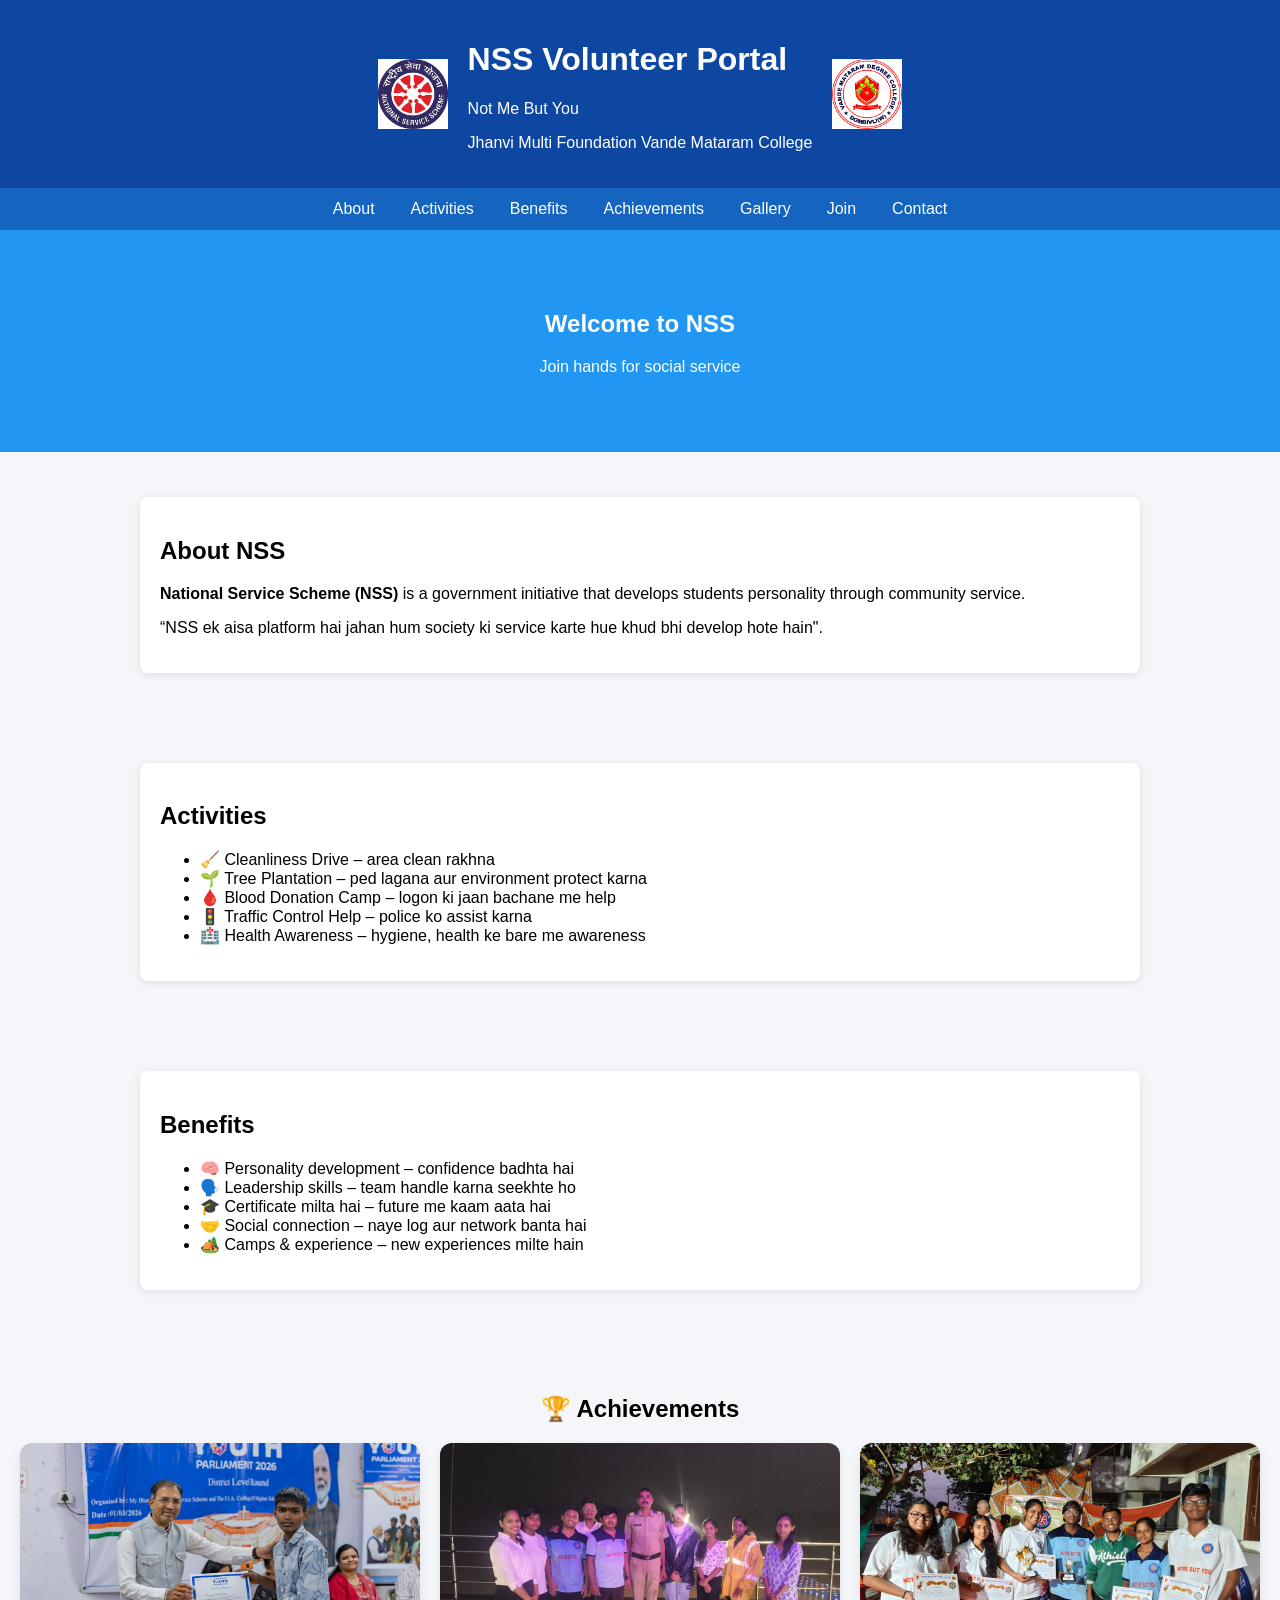
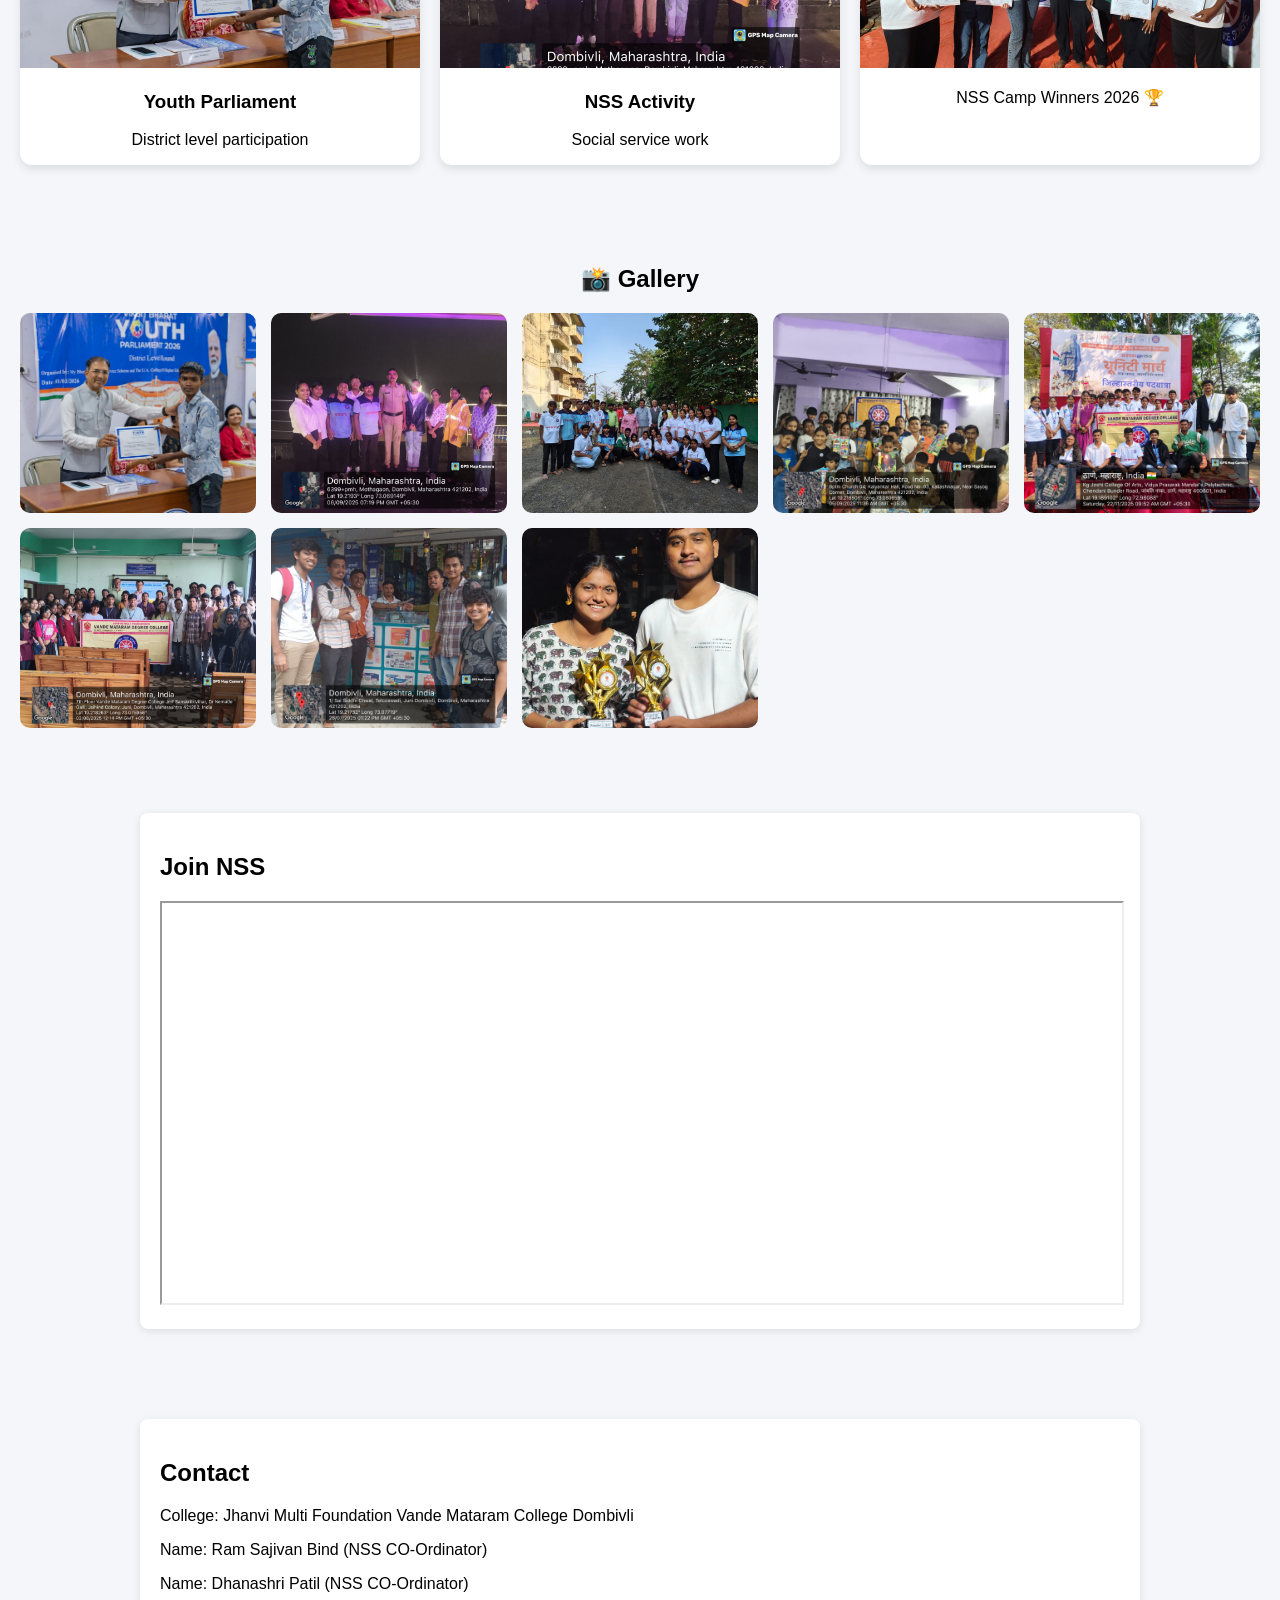
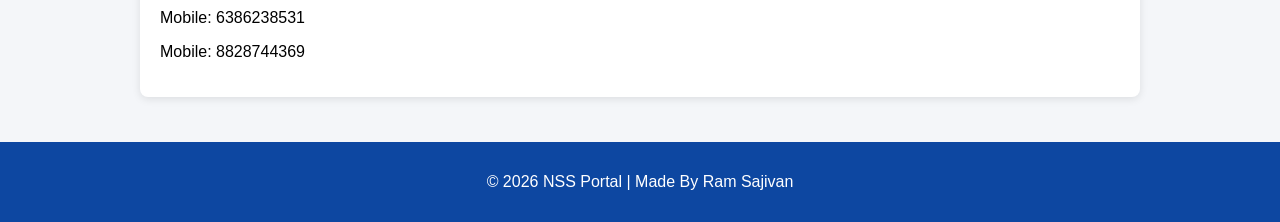
==== index.html @ 1b37d000 "Update index.html" ====
<!DOCTYPE html>
<html lang="en">
<head>

<!-- SEO -->
<title>JMF NSS Registration Form 2026 | Join NSS Volunteers</title>

<meta name="description" content="Apply for NSS Volunteer Registration 2026 online. Join National Service Scheme easily.">

<meta name="keywords" content="JMF NSS registration form, NSS 2026, volunteer form">
<meta name="google-site-verification" content="szVofnDvMjU4Kvv7qUAOyrSX4AWBy3VPB_DCE5YJjDE" />
<!-- Google Verification -->
<meta name="google-site-verification" content="PASTE_YOUR_CODE_HERE" />
<meta charset="UTF-8">
<meta name="viewport" content="width=device-width, initial-scale=1.0">
<title>NSS Portal | Ram</title>

<style>
body {
    margin:0;
    font-family: Arial, sans-serif;
    background:#f4f6f9;
}

/* HEADER */
header {
    background:#0d47a1;
    color:white;
    padding:20px;
}

/* NAVBAR (STICKY) */
nav {
    background:#1565c0;
    display:flex;
    justify-content:center;
    flex-wrap:wrap;
    position: sticky;
    top: 0;
    z-index: 1000;
}

nav a {
    color:white;
    padding:12px 18px;
    text-decoration:none;
}

nav a:hover {
    background:#0d47a1;
}

/* HERO */
.hero {
    background:#2196f3;
    color:white;
    text-align:center;
    padding:60px 20px;
}

/* SECTION */
.section {
    max-width:1000px;
    margin:auto;
    padding:30px;
}

/* CARD */
.card {
    background:white;
    padding:20px;
    margin:15px 0;
    border-radius:8px;
    box-shadow:0 2px 8px rgba(0,0,0,0.1);
}

/* ACHIEVEMENTS */
#achievements {
    padding:40px 20px;
    text-align:center;
}

.achievements-container {
    display:grid;
    grid-template-columns:repeat(auto-fit,minmax(250px,1fr));
    gap:20px;
}

.achievement-card {
    background:white;
    border-radius:12px;
    overflow:hidden;
    box-shadow:0 4px 10px rgba(0,0,0,0.1);
    transition:0.3s;
}

.achievement-card:hover {
    transform:translateY(-5px);
}

/* 🔥 IMAGE FIX */
.achievement-card img {
    width:100%;
    height:auto;
    aspect-ratio:16/9;
    object-fit:cover;
}

/* GALLERY */
#gallery {
    padding:40px 20px;
    text-align:center;
}

.gallery-container {
    display:grid;
    grid-template-columns:repeat(auto-fit,minmax(200px,1fr));
    gap:15px;
}

.gallery-container img {
    width:100%;
    height:200px;
    object-fit:cover;
    border-radius:10px;
    transition:0.3s;
}

.gallery-container img:hover {
    transform:scale(1.05);
}

/* FOOTER */
footer {
    background:#0d47a1;
    color:white;
    text-align:center;
    padding:15px;
}

/* LOGO */
header img {
    width:70px;
}

/* ANIMATION */
.card, .achievement-card {
    opacity:0;
    transform:translateY(30px);
    transition:0.6s;
}

.show {
    opacity:1;
    transform:translateY(0);
}
</style>
</head>

<body>

<!-- HEADER -->
<header style="display:flex; align-items:center; justify-content:center; gap:20px; flex-wrap:wrap;">
<img src="nss-logo.jpg">
<div>
<h1>NSS Volunteer Portal</h1>
<p>   Not Me But You   </p>
<p style="font-size:16px;">Jhanvi Multi Foundation Vande Mataram College</p>
</div>
<img src="college-logo.jpg">
</header>

<!-- NAV -->
<nav>
<a href="#about">About</a>
<a href="#activities">Activities</a>
<a href="#benefits">Benefits</a>
<a href="#achievements">Achievements</a>
<a href="#gallery">Gallery</a>
<a href="#join">Join</a>
<a href="#contact">Contact</a>
</nav>

<!-- HERO -->
<div class="hero">
<h2>Welcome to NSS</h2>
<p>Join hands for social service</p>
</div>

<!-- ABOUT -->
<div class="section" id="about">
<div class="card">
<h2>About NSS</h2>
        <p><b>National Service Scheme (NSS)</b> is a government initiative that develops students personality through community service.</p>
 <p>“NSS ek aisa platform hai jahan hum society ki service karte hue khud bhi develop hote hain".</p>
</div>
</div>

<!-- ACTIVITIES -->
<div class="section" id="activities">
<div class="card">
<h2>Activities</h2>
<ul>
   <li>🧹 Cleanliness Drive – area clean rakhna</li>
            <li>🌱 Tree Plantation – ped lagana aur environment protect karna</li>
            <li>🩸 Blood Donation Camp – logon ki jaan bachane me help</li>
            <li>🚦 Traffic Control Help – police ko assist karna</li>
            <li>🏥 Health Awareness – hygiene, health ke bare me awareness</li>
</ul>
</div>
</div>

<!-- BENEFITS -->
<div class="section" id="benefits">
<div class="card">
<h2>Benefits</h2>
<ul>
 <li>🧠 Personality development – confidence badhta hai</li>
            <li>🗣️ Leadership skills – team handle karna seekhte ho</li>
            <li>🎓 Certificate milta hai – future me kaam aata hai</li>
            <li>🤝 Social connection – naye log aur network banta hai</li>
            <li>🏕️ Camps & experience – new experiences milte hain</li>
</ul>
</div>
</div>

<!-- ACHIEVEMENTS -->
<section id="achievements">
<h2>🏆 Achievements</h2>

<div class="achievements-container">

<div class="achievement-card">
<img src="award.jpg">
<h3>Youth Parliament</h3>
<p>District level participation</p>
</div>

<div class="achievement-card">
<img src="nss-group.jpg">
<h3>NSS Activity</h3>
<p>Social service work</p>
</div>

<div class="achievement-card">
<img src="imagesphoto1.jpg">
<alt="Group Photo">
        <p>NSS Camp Winners 2026 🏆</p>
</div>

</div>
</section>

<!-- GALLERY -->
<section id="gallery">
<h2>📸 Gallery</h2>

<div class="gallery-container">
<img src="award.jpg">
<img src="nss-group.jpg">
<img src="imagesphoto3.jpg">
<img src="imagesphoto4.jpg">
<img src="imagesphoto5.jpg">
<img src="imagesphoto6.jpg">
<img src="imagesphoto7.jpg">
 <img src="imagesphoto2.jpg">


</div>
</section>

<!-- JOIN -->
<div class="section" id="join">
<div class="card">
<h2>Join NSS</h2>
<iframe src="https://docs.google.com/forms/d/e/1FAIpQLSdAvrwkgO-VeSJlKrDLJ55tZCfL1TcA7fqH-hEb04BdLjoACg/viewform?usp=header"
width="100%" height="400"></iframe>
</div>
</div>

<!-- CONTACT -->
<div class="section" id="contact">
<div class="card">
 <h2>Contact</h2>
        <p>College: Jhanvi Multi Foundation Vande Mataram College Dombivli </p>

        <p>Name: Ram Sajivan Bind (NSS CO-Ordinator)</p>
        <p>Name: Dhanashri Patil (NSS CO-Ordinator)</p>
        <p>Mobile: 6386238531</p>
        <p>Mobile: 8828744369</p>
    </div>
</div>

<!-- FOOTER -->
<footer>
<p>© 2026 NSS Portal | Made By Ram Sajivan </p>
</footer>

<!-- JS ANIMATION -->
<script>
const elements = document.querySelectorAll('.card, .achievement-card');

window.addEventListener('scroll', () => {
elements.forEach(el => {
const position = el.getBoundingClientRect().top;
if(position < window.innerHeight - 100){
el.classList.add('show');
}
});
});
</script>

</body>
</html>
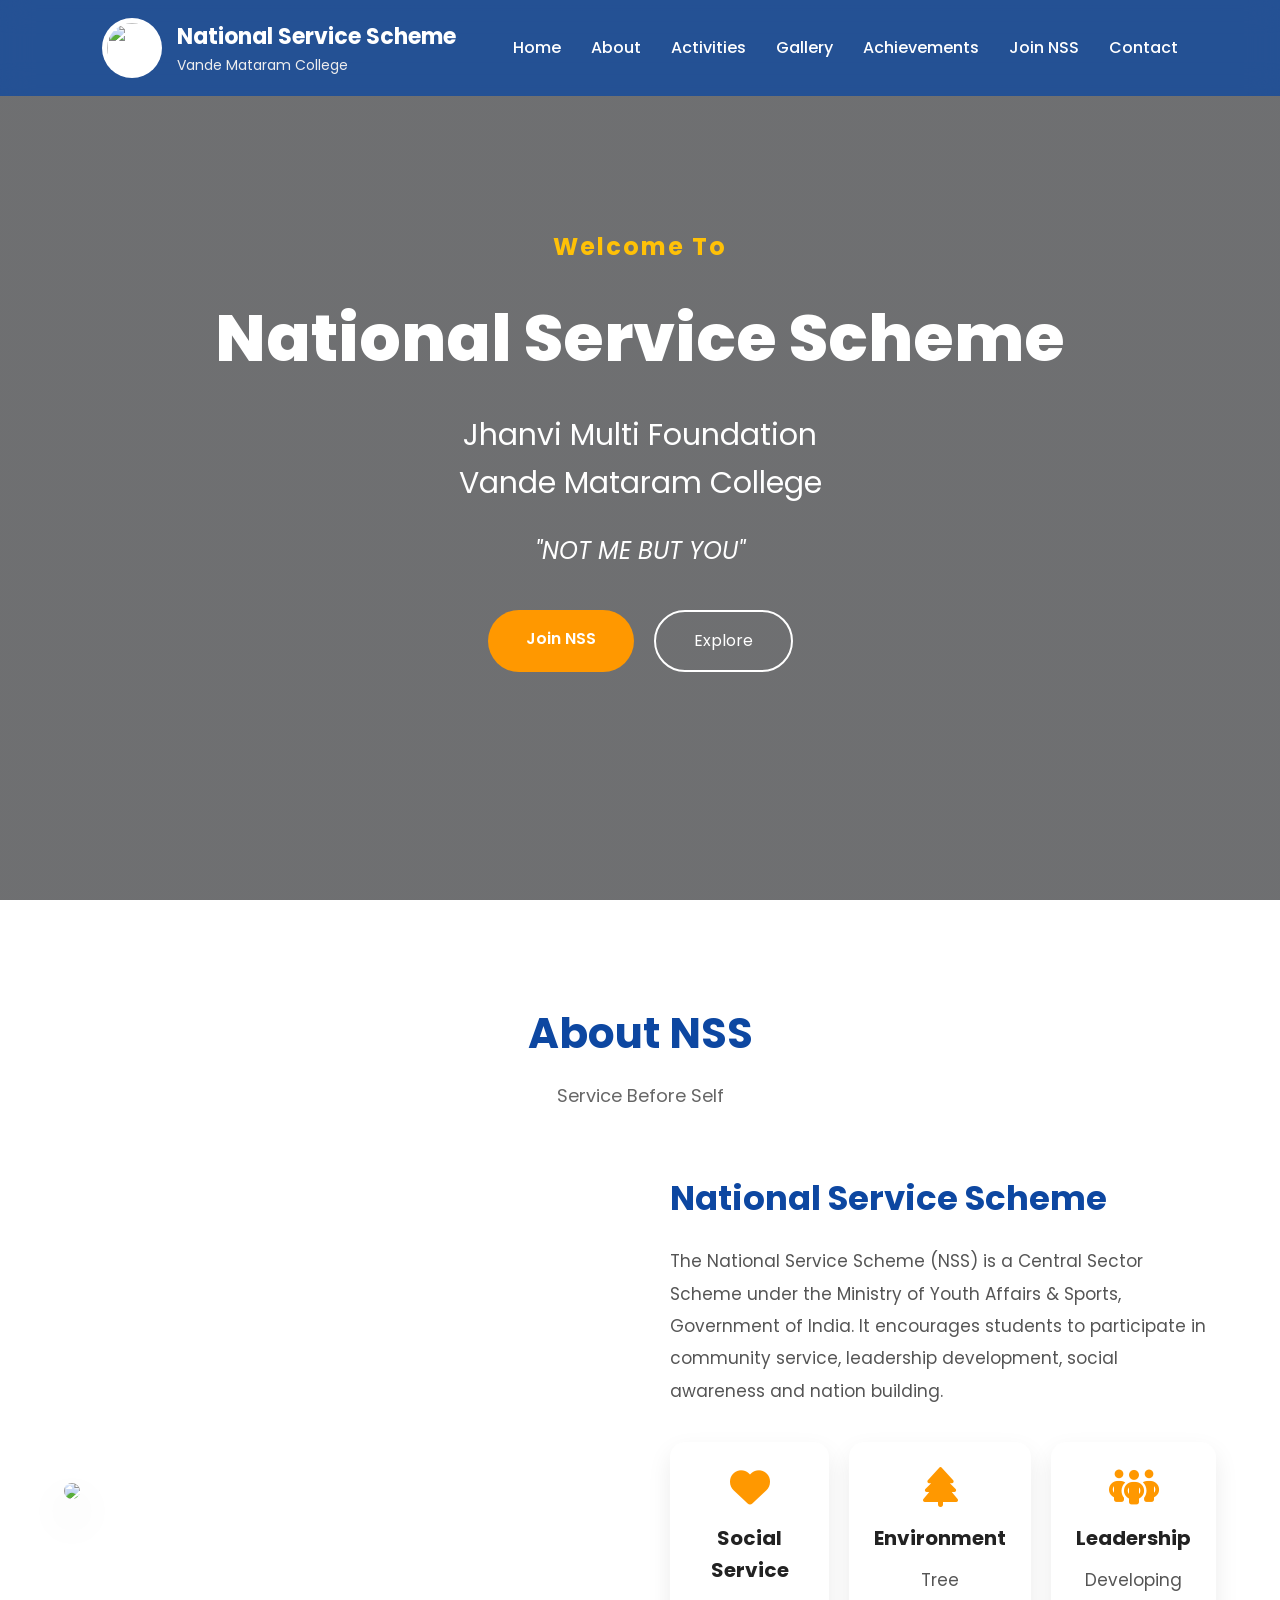
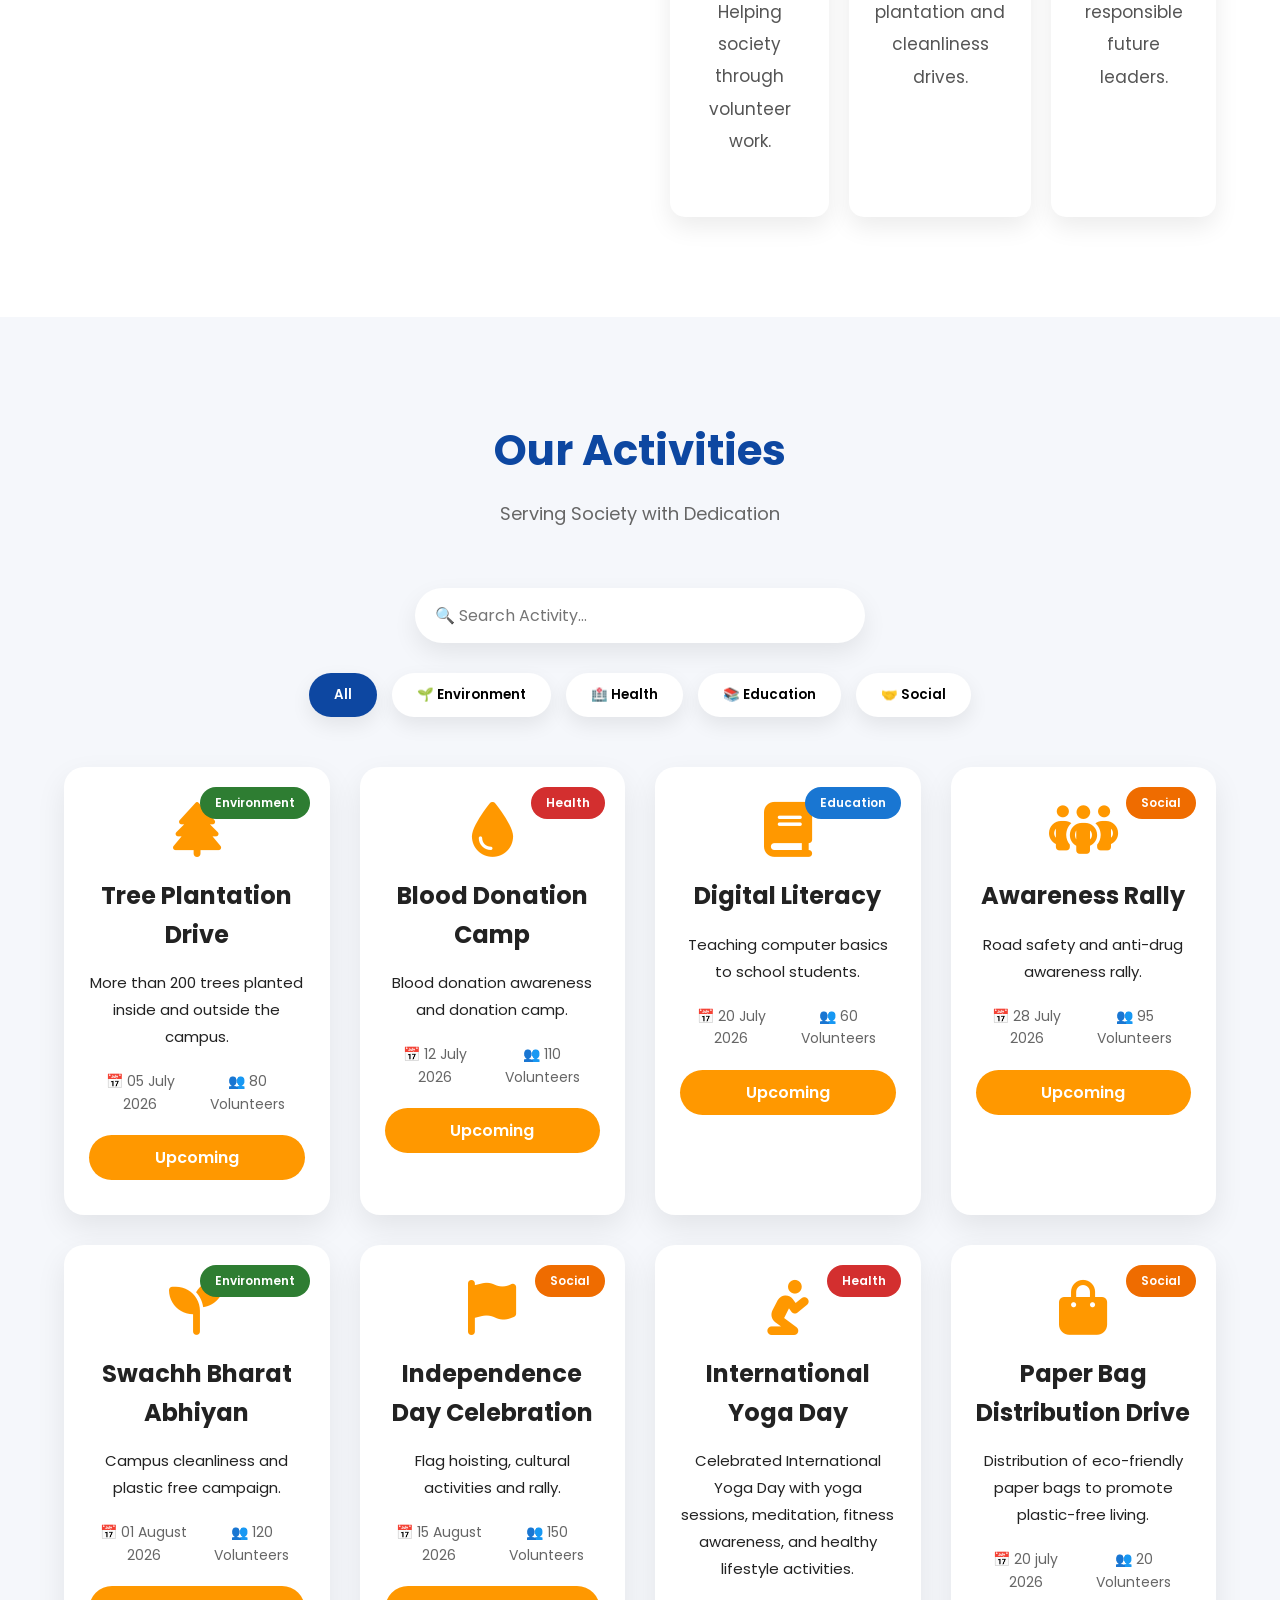
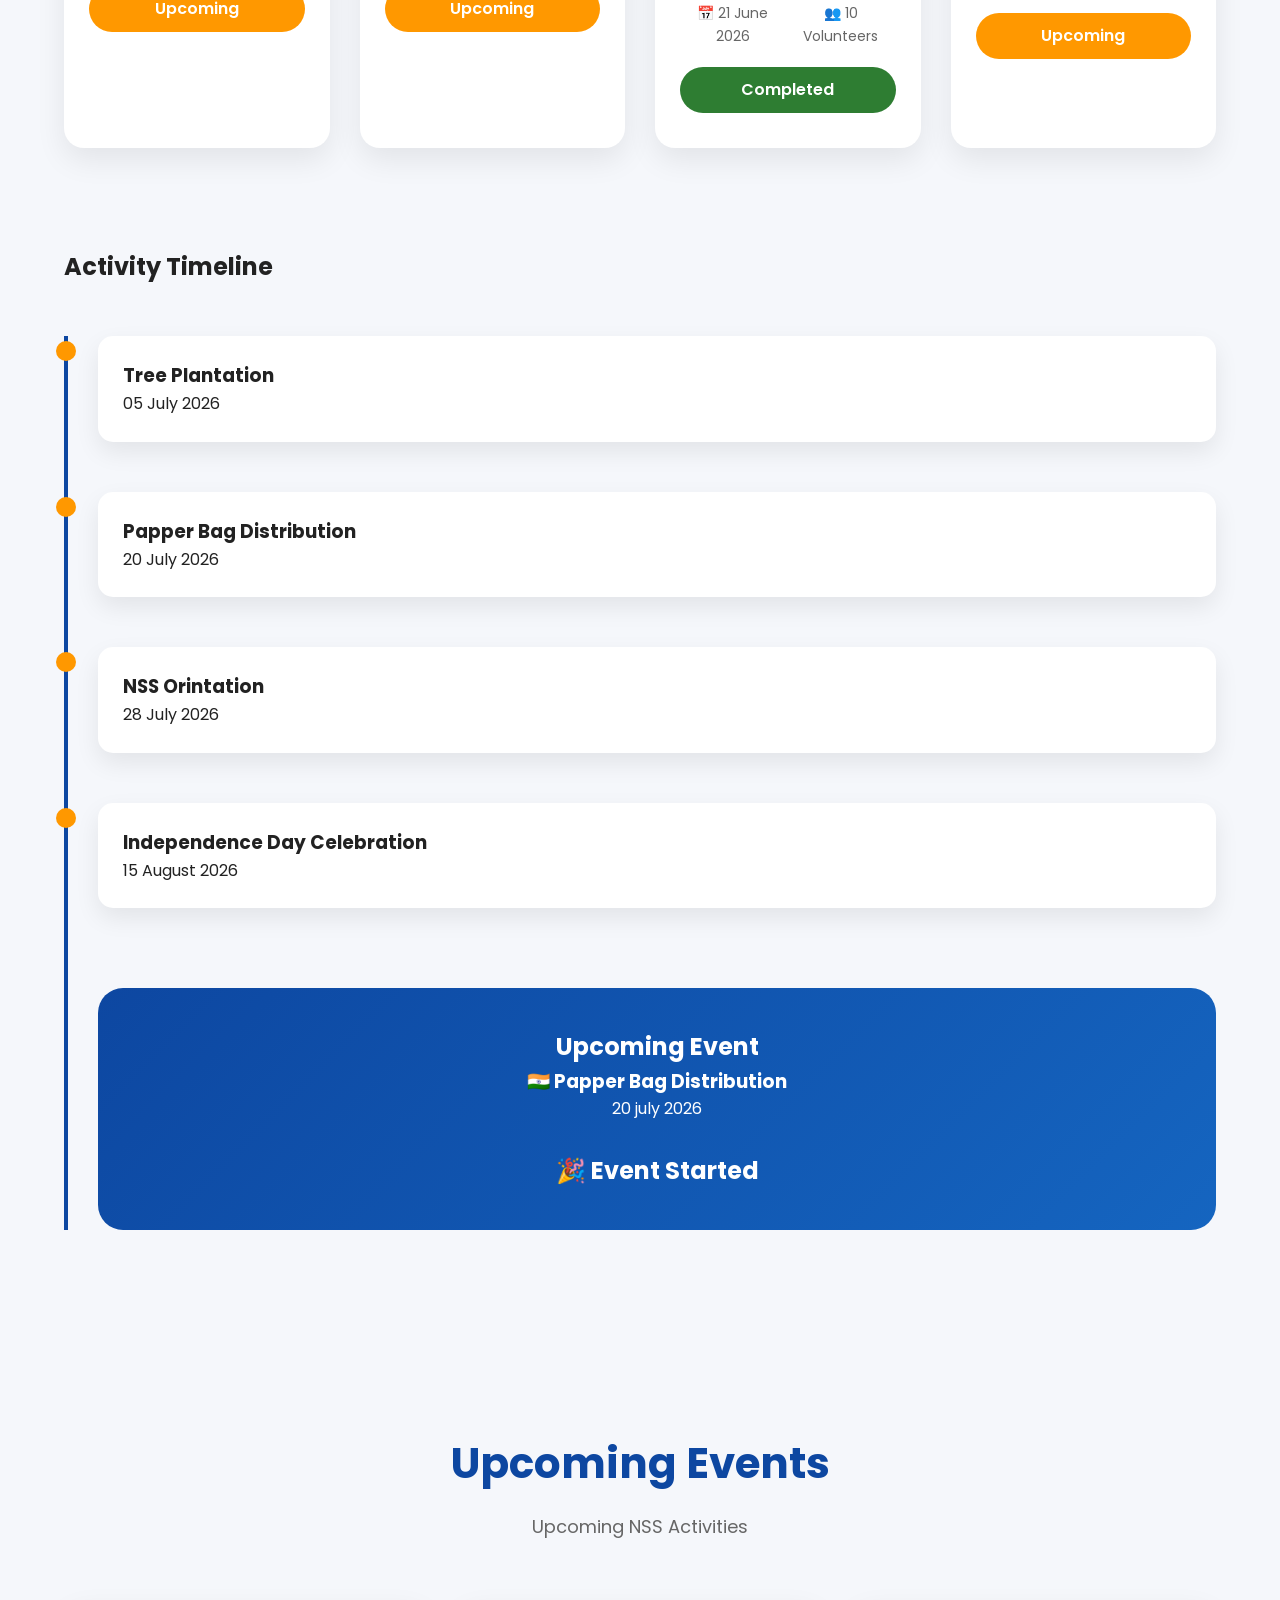
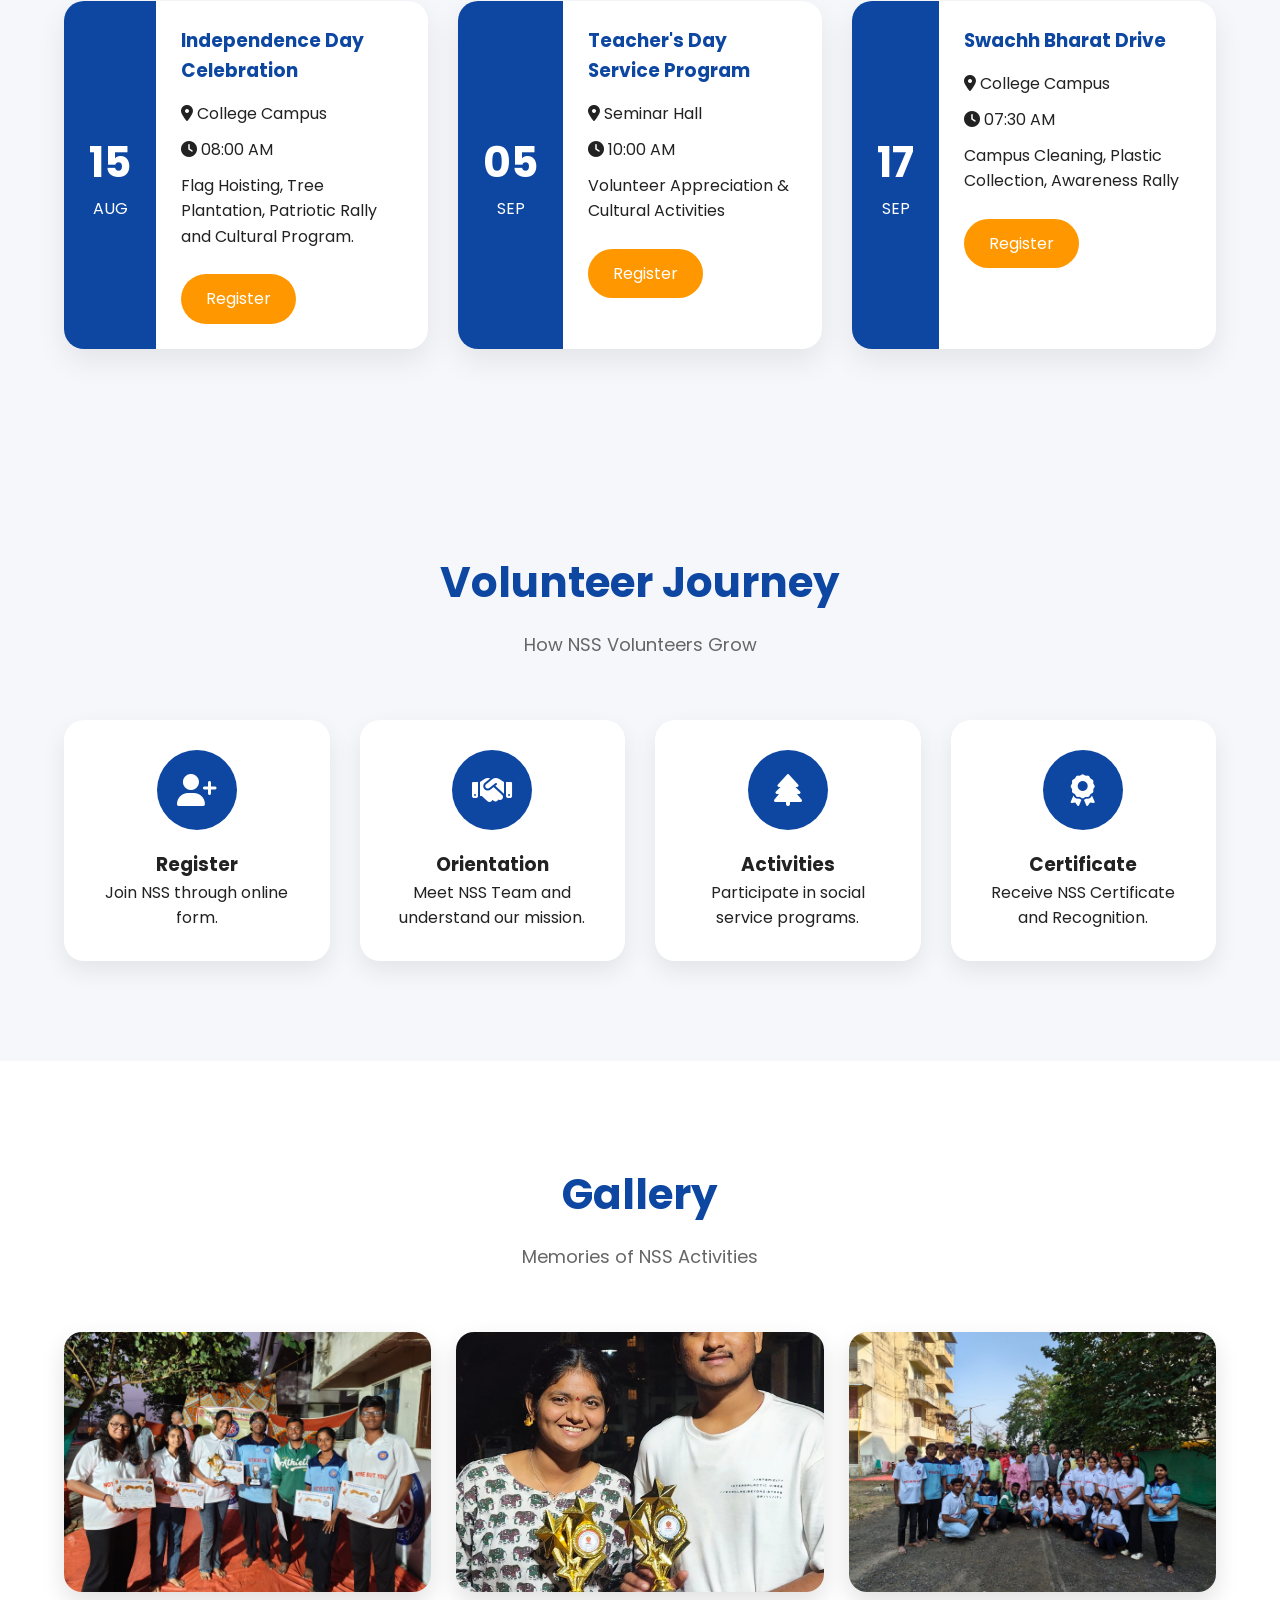
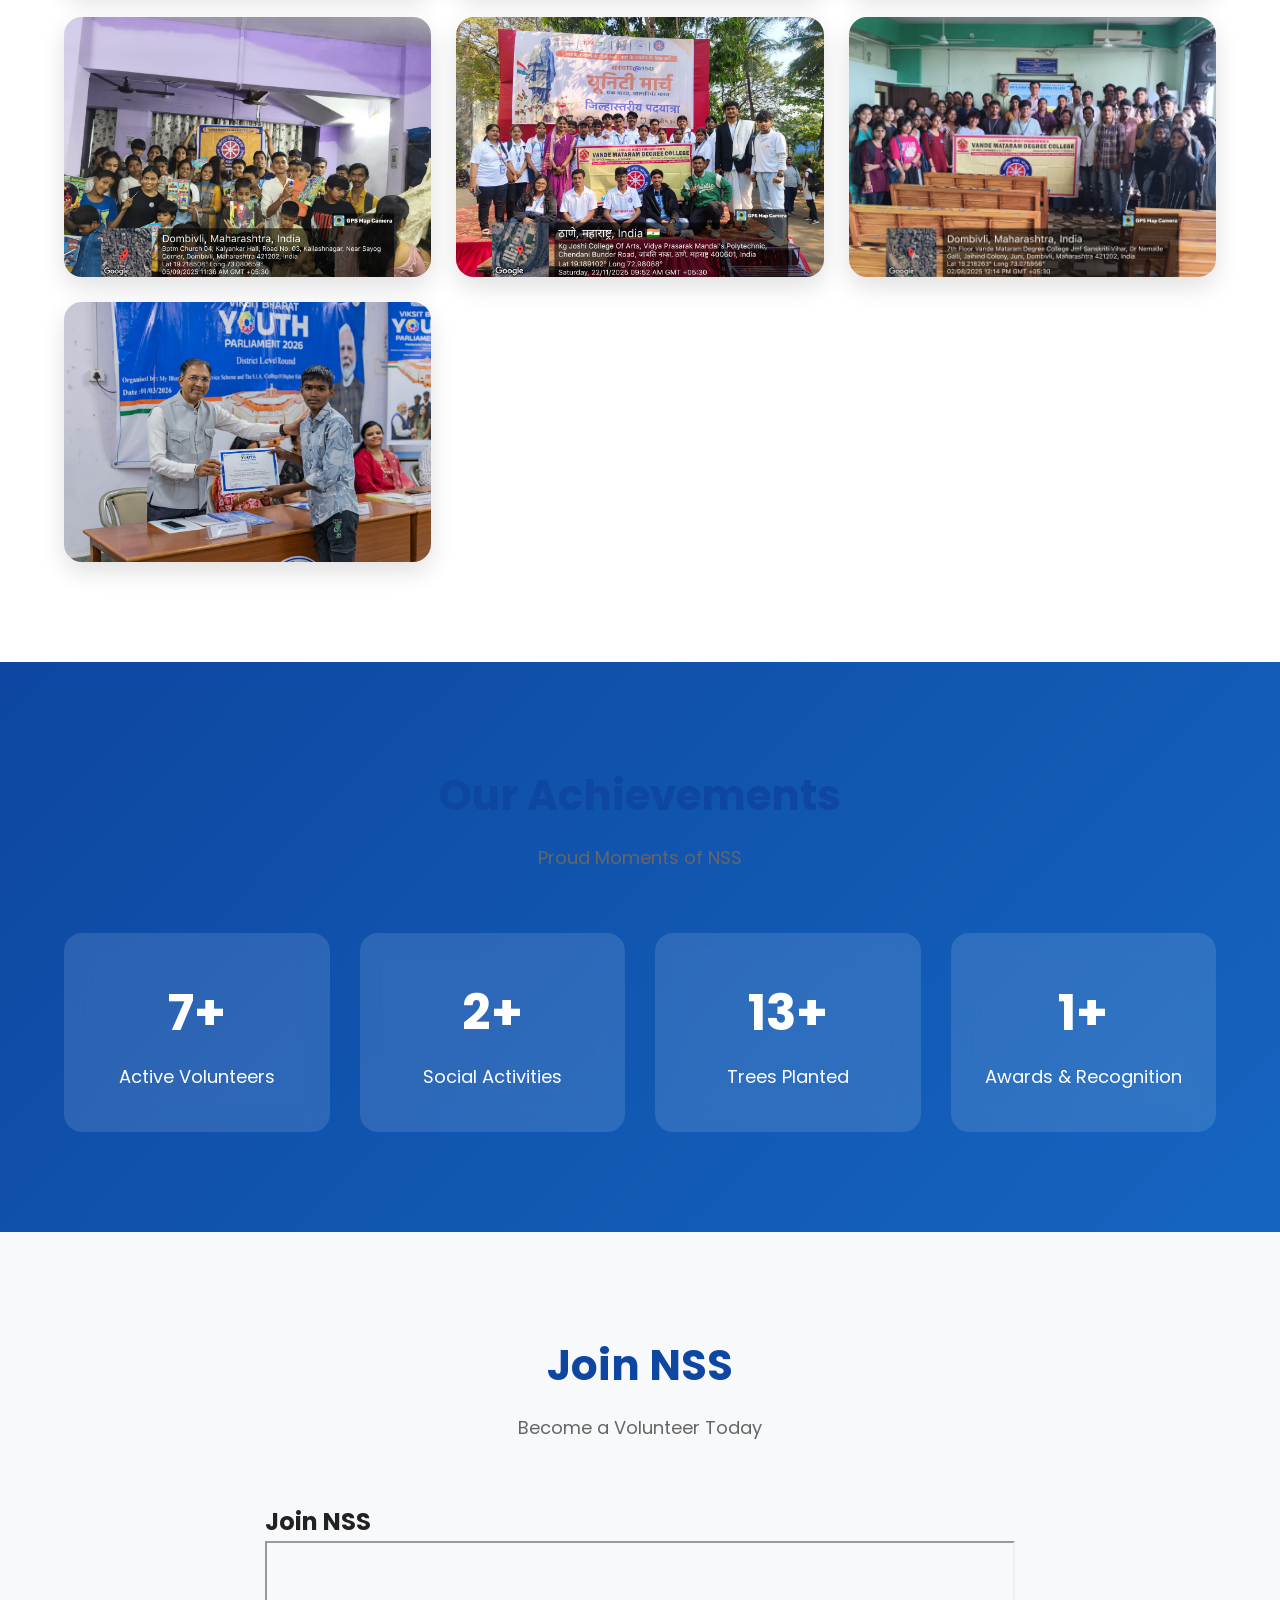
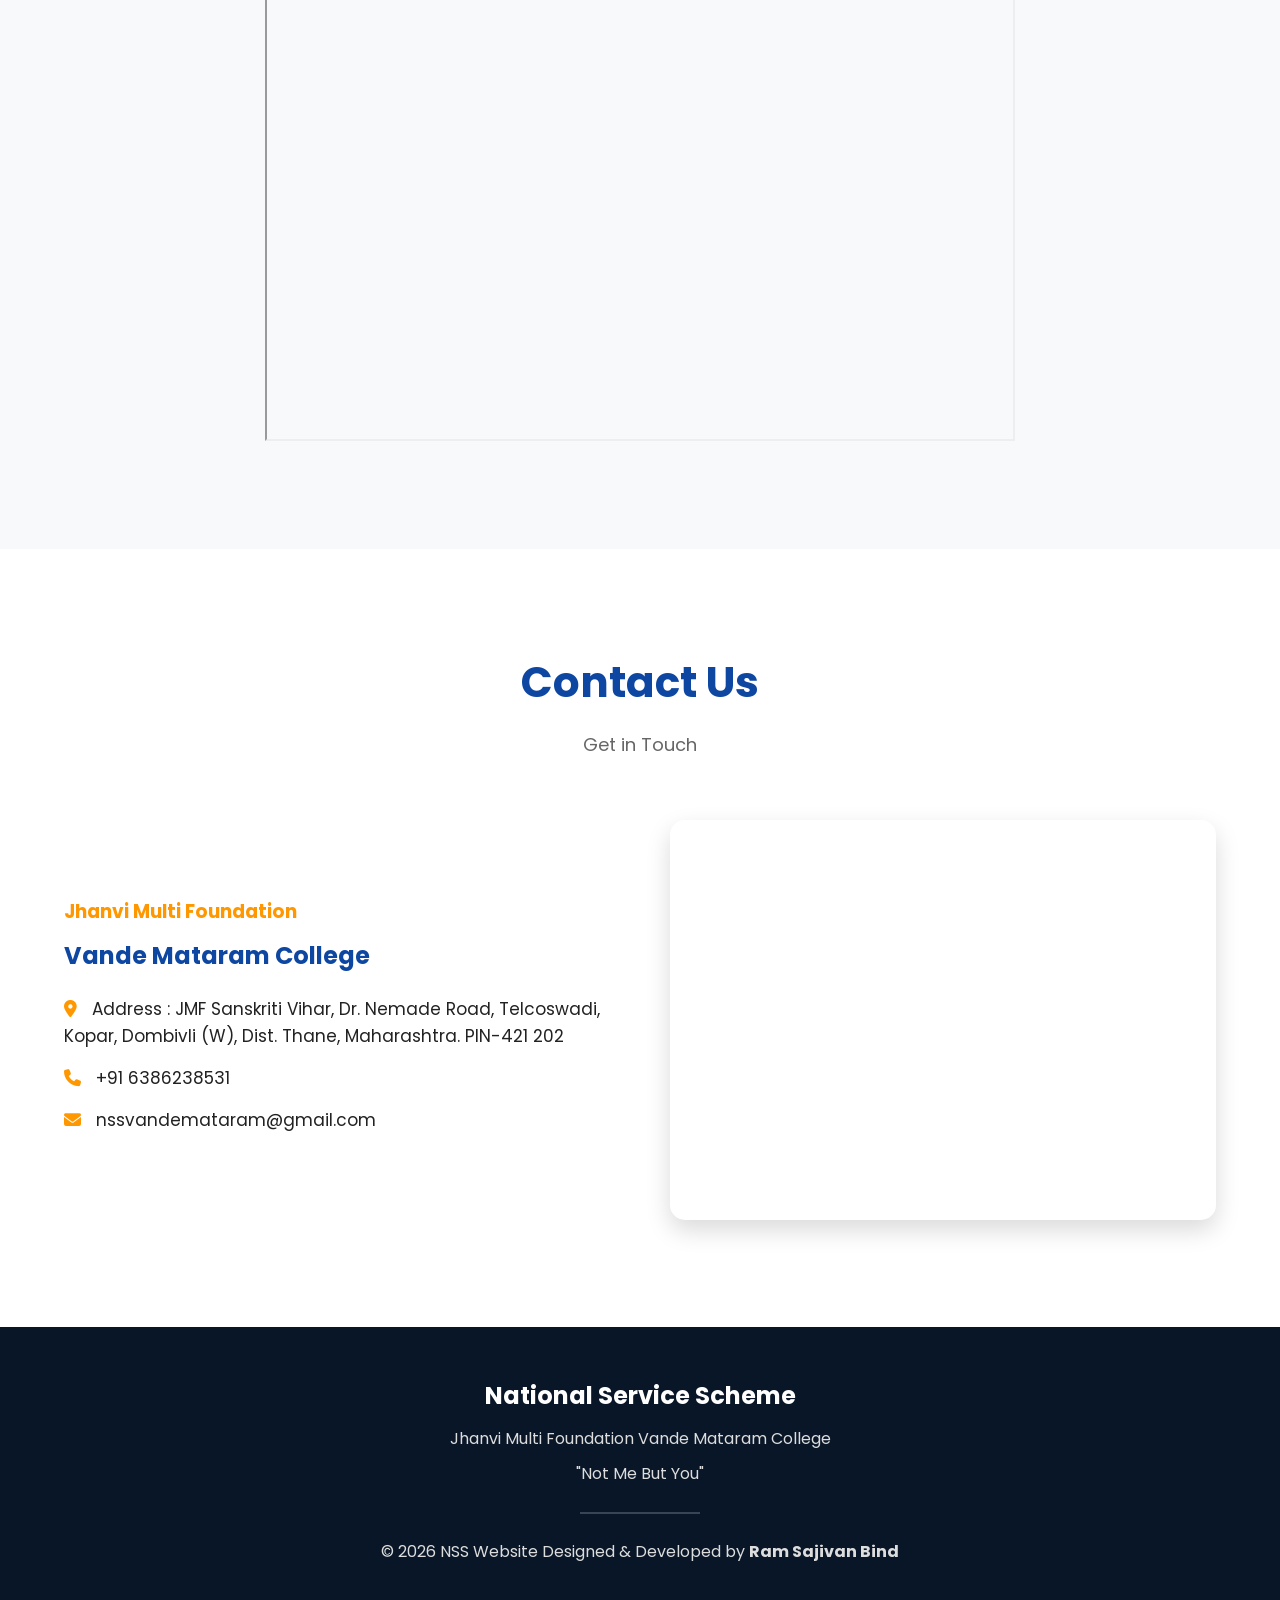
==== commit a7854544: "Update index.html" ====
--- a/index.html
+++ b/index.html
@@ -1,314 +1,1268 @@
 <!DOCTYPE html>
 <html lang="en">
+
 <head>
 
-<!-- SEO -->
-<title>JMF NSS Registration Form 2026 | Join NSS Volunteers</title>
-
-<meta name="description" content="Apply for NSS Volunteer Registration 2026 online. Join National Service Scheme easily.">
-
-<meta name="keywords" content="JMF NSS registration form, NSS 2026, volunteer form">
-<meta name="google-site-verification" content="szVofnDvMjU4Kvv7qUAOyrSX4AWBy3VPB_DCE5YJjDE" />
-<!-- Google Verification -->
-<meta name="google-site-verification" content="PASTE_YOUR_CODE_HERE" />
 <meta charset="UTF-8">
 <meta name="viewport" content="width=device-width, initial-scale=1.0">
-<title>NSS Portal | Ram</title>
-
-<style>
-body {
-    margin:0;
-    font-family: Arial, sans-serif;
-    background:#f4f6f9;
-}
-
-/* HEADER */
-header {
-    background:#0d47a1;
-    color:white;
-    padding:20px;
-}
-
-/* NAVBAR (STICKY) */
-nav {
-    background:#1565c0;
-    display:flex;
-    justify-content:center;
-    flex-wrap:wrap;
-    position: sticky;
-    top: 0;
-    z-index: 1000;
-}
-
-nav a {
-    color:white;
-    padding:12px 18px;
-    text-decoration:none;
-}
-
-nav a:hover {
-    background:#0d47a1;
-}
-
-/* HERO */
-.hero {
-    background:#2196f3;
-    color:white;
-    text-align:center;
-    padding:60px 20px;
-}
-
-/* SECTION */
-.section {
-    max-width:1000px;
-    margin:auto;
-    padding:30px;
-}
-
-/* CARD */
-.card {
-    background:white;
-    padding:20px;
-    margin:15px 0;
-    border-radius:8px;
-    box-shadow:0 2px 8px rgba(0,0,0,0.1);
-}
-
-/* ACHIEVEMENTS */
-#achievements {
-    padding:40px 20px;
-    text-align:center;
-}
-
-.achievements-container {
-    display:grid;
-    grid-template-columns:repeat(auto-fit,minmax(250px,1fr));
-    gap:20px;
-}
-
-.achievement-card {
-    background:white;
-    border-radius:12px;
-    overflow:hidden;
-    box-shadow:0 4px 10px rgba(0,0,0,0.1);
-    transition:0.3s;
-}
-
-.achievement-card:hover {
-    transform:translateY(-5px);
-}
-
-/* 🔥 IMAGE FIX */
-.achievement-card img {
-    width:100%;
-    height:auto;
-    aspect-ratio:16/9;
-    object-fit:cover;
-}
-
-/* GALLERY */
-#gallery {
-    padding:40px 20px;
-    text-align:center;
-}
-
-.gallery-container {
-    display:grid;
-    grid-template-columns:repeat(auto-fit,minmax(200px,1fr));
-    gap:15px;
-}
-
-.gallery-container img {
-    width:100%;
-    height:200px;
-    object-fit:cover;
-    border-radius:10px;
-    transition:0.3s;
-}
-
-.gallery-container img:hover {
-    transform:scale(1.05);
-}
-
-/* FOOTER */
-footer {
-    background:#0d47a1;
-    color:white;
-    text-align:center;
-    padding:15px;
-}
-
-/* LOGO */
-header img {
-    width:70px;
-}
-
-/* ANIMATION */
-.card, .achievement-card {
-    opacity:0;
-    transform:translateY(30px);
-    transition:0.6s;
-}
-
-.show {
-    opacity:1;
-    transform:translateY(0);
-}
-</style>
+
+<title>NSS | Vande Mataram College</title>
+
+<meta name="description"
+content="Official NSS Website of Jhanvi Multi Foundation Vande Mataram College">
+
+<meta name="keywords"
+content="NSS, National Service Scheme, Volunteer, College, Vande Mataram College">
+
+<link rel="icon" href="nss-logo(1).jpg">
+
+<!-- Google Font -->
+<link rel="preconnect" href="https://fonts.googleapis.com">
+
+<link rel="preconnect"
+href="https://fonts.gstatic.com"
+crossorigin>
+
+<link href="https://fonts.googleapis.com/css2?family=Poppins:wght@300;400;500;600;700;800&display=swap"
+rel="stylesheet">
+
+<!-- Font Awesome -->
+
+<link rel="stylesheet"
+href="https://cdnjs.cloudflare.com/ajax/libs/font-awesome/6.6.0/css/all.min.css">
+
+<link rel="stylesheet" href="style.css">
+
 </head>
 
 <body>
 
-<!-- HEADER -->
-<header style="display:flex; align-items:center; justify-content:center; gap:20px; flex-wrap:wrap;">
-<img src="nss-logo.jpg">
+<!-- ===========================
+PRELOADER
+============================ -->
+
+<div id="loader">
+
+<div class="spinner"></div>
+
+</div>
+
+<!-- ===========================
+HEADER
+============================ -->
+
+<header>
+
+<nav class="navbar">
+
+<div class="logo">
+
+<img src="nss-logo(1).jpg">
+
 <div>
-<h1>NSS Volunteer Portal</h1>
-<p>   Not Me But You   </p>
-<p style="font-size:16px;">Jhanvi Multi Foundation Vande Mataram College</p>
-</div>
-<img src="college-logo.jpg">
+
+<h2>National Service Scheme</h2>
+
+<p>Vande Mataram College</p>
+
+</div>
+
+</div>
+
+<ul class="nav-links">
+
+<li><a href="#home">Home</a></li>
+
+<li><a href="#about">About</a></li>
+
+<li><a href="#activities">Activities</a></li>
+
+<li><a href="#gallery">Gallery</a></li>
+
+<li><a href="#achievements">Achievements</a></li>
+
+<li><a href="#join">Join NSS</a></li>
+
+<li><a href="#contact">Contact</a></li>
+
+</ul>
+
+<div class="menu-btn">
+
+<i class="fa-solid fa-bars"></i>
+
+</div>
+
+</nav>
+
 </header>
 
-<!-- NAV -->
-<nav>
-<a href="#about">About</a>
-<a href="#activities">Activities</a>
-<a href="#benefits">Benefits</a>
-<a href="#achievements">Achievements</a>
-<a href="#gallery">Gallery</a>
-<a href="#join">Join</a>
-<a href="#contact">Contact</a>
-</nav>
-
-<!-- HERO -->
-<div class="hero">
-<h2>Welcome to NSS</h2>
-<p>Join hands for social service</p>
-</div>
-
-<!-- ABOUT -->
-<div class="section" id="about">
-<div class="card">
+<!-- ===========================
+HERO
+============================ -->
+
+<section id="home" class="hero">
+
+<div class="hero-content">
+
+<h4>Welcome To</h4>
+
+<h1>National Service Scheme</h1>
+
+<h3>
+
+Jhanvi Multi Foundation
+
+<br>
+
+Vande Mataram College
+
+</h3>
+
+<p>
+
+"NOT ME BUT YOU"
+
+</p>
+
+<div class="hero-buttons">
+
+<a href="#join" class="btn-primary">
+
+Join NSS
+
+</a>
+
+<a href="#about" class="btn-secondary">
+
+Explore
+
+</a>
+
+</div>
+
+</div>
+
+</section>
+
+<!-- ===========================
+ABOUT
+============================ -->
+
+<section id="about" class="about">
+
+<div class="container">
+
+<div class="section-title">
+
 <h2>About NSS</h2>
-        <p><b>National Service Scheme (NSS)</b> is a government initiative that develops students personality through community service.</p>
- <p>“NSS ek aisa platform hai jahan hum society ki service karte hue khud bhi develop hote hain".</p>
-</div>
-</div>
-
-<!-- ACTIVITIES -->
-<div class="section" id="activities">
-<div class="card">
-<h2>Activities</h2>
-<ul>
-   <li>🧹 Cleanliness Drive – area clean rakhna</li>
-            <li>🌱 Tree Plantation – ped lagana aur environment protect karna</li>
-            <li>🩸 Blood Donation Camp – logon ki jaan bachane me help</li>
-            <li>🚦 Traffic Control Help – police ko assist karna</li>
-            <li>🏥 Health Awareness – hygiene, health ke bare me awareness</li>
-</ul>
-</div>
-</div>
-
-<!-- BENEFITS -->
-<div class="section" id="benefits">
-<div class="card">
-<h2>Benefits</h2>
-<ul>
- <li>🧠 Personality development – confidence badhta hai</li>
-            <li>🗣️ Leadership skills – team handle karna seekhte ho</li>
-            <li>🎓 Certificate milta hai – future me kaam aata hai</li>
-            <li>🤝 Social connection – naye log aur network banta hai</li>
-            <li>🏕️ Camps & experience – new experiences milte hain</li>
-</ul>
-</div>
-</div>
-
-<!-- ACHIEVEMENTS -->
-<section id="achievements">
-<h2>🏆 Achievements</h2>
-
-<div class="achievements-container">
+
+<p>Service Before Self</p>
+
+</div>
+
+<div class="about-grid">
+
+<div class="about-image">
+
+<img src="nss-group(1).jpg">
+
+</div>
+
+<div class="about-text">
+
+<h3>National Service Scheme</h3>
+
+<p>
+
+The National Service Scheme (NSS) is a Central Sector Scheme
+under the Ministry of Youth Affairs & Sports, Government of India.
+
+It encourages students to participate in community service,
+leadership development, social awareness and nation building.
+
+</p>
+
+<div class="about-boxes">
+
+<div class="box">
+
+<i class="fa-solid fa-heart"></i>
+
+<h4>Social Service</h4>
+
+<p>
+
+Helping society through volunteer work.
+
+</p>
+
+</div>
+
+<div class="box">
+
+<i class="fa-solid fa-tree"></i>
+
+<h4>Environment</h4>
+
+<p>
+
+Tree plantation and cleanliness drives.
+
+</p>
+
+</div>
+
+<div class="box">
+
+<i class="fa-solid fa-people-group"></i>
+
+<h4>Leadership</h4>
+
+<p>
+
+Developing responsible future leaders.
+
+</p>
+
+</div>
+
+</div>
+
+</div>
+
+</div>
+
+</div>
+
+</section>
+
+<!-- ===========================
+ACTIVITIES
+============================ -->
+
+<section id="activities" class="activities">
+
+<div class="container">
+
+<div class="section-title">
+<h2>Our Activities</h2>
+<p>Serving Society with Dedication</p>
+</div>
+
+<!-- Search -->
+
+<div class="activity-search">
+<input
+type="text"
+id="searchActivity"
+placeholder="🔍 Search Activity...">
+</div>
+
+<!-- Filter -->
+
+<div class="activity-filter">
+
+<button class="filter-btn active"
+data-filter="all">
+All
+</button>
+
+<button class="filter-btn"
+data-filter="environment">
+🌱 Environment
+</button>
+
+<button class="filter-btn"
+data-filter="health">
+🏥 Health
+</button>
+
+<button class="filter-btn"
+data-filter="education">
+📚 Education
+</button>
+
+<button class="filter-btn"
+data-filter="social">
+🤝 Social
+</button>
+
+</div>
+
+<!-- Activity Cards -->
+
+<div class="activity-grid">
+
+<!-- Card 1 -->
+
+<div class="activity-card"
+data-category="environment">
+
+<span class="badge green">
+Environment
+</span>
+
+<i class="fa-solid fa-tree"></i>
+
+<h3>Tree Plantation Drive</h3>
+
+<p>
+More than 200 trees planted
+inside and outside the campus.
+</p>
+
+<div class="activity-info">
+
+<span>
+📅 05 July 2026
+</span>
+
+<span>
+👥 80 Volunteers
+</span>
+
+</div>
+
+<div class="status upcoming">
+Upcoming
+</div>
+
+</div>
+
+<!-- Card 2 -->
+
+<div class="activity-card"
+data-category="health">
+
+<span class="badge red">
+Health
+</span>
+
+<i class="fa-solid fa-droplet"></i>
+
+<h3>Blood Donation Camp</h3>
+
+<p>
+Blood donation awareness
+and donation camp.
+</p>
+
+<div class="activity-info">
+
+<span>
+📅 12 July 2026
+</span>
+
+<span>
+👥 110 Volunteers
+</span>
+
+</div>
+
+<div class="status upcoming">
+Upcoming
+</div>
+
+</div>
+
+<!-- Card 3 -->
+
+<div class="activity-card"
+data-category="education">
+
+<span class="badge blue">
+Education
+</span>
+
+<i class="fa-solid fa-book"></i>
+
+<h3>Digital Literacy</h3>
+
+<p>
+Teaching computer basics
+to school students.
+</p>
+
+<div class="activity-info">
+
+<span>
+📅 20 July 2026
+</span>
+
+<span>
+👥 60 Volunteers
+</span>
+
+</div>
+
+<div class="status upcoming">
+Upcoming
+</div>
+
+</div>
+
+<!-- Card 4 -->
+
+<div class="activity-card"
+data-category="social">
+
+<span class="badge orange">
+Social
+</span>
+
+<i class="fa-solid fa-people-group"></i>
+
+<h3>Awareness Rally</h3>
+
+<p>
+Road safety and
+anti-drug awareness rally.
+</p>
+
+<div class="activity-info">
+
+<span>
+📅 28 July 2026
+</span>
+
+<span>
+👥 95 Volunteers
+</span>
+
+</div>
+
+<div class="status upcoming">
+Upcoming
+</div>
+
+</div>
+
+<!-- Card 5 -->
+
+<div class="activity-card"
+data-category="environment">
+
+<span class="badge green">
+Environment
+</span>
+
+<i class="fa-solid fa-seedling"></i>
+
+<h3>Swachh Bharat Abhiyan</h3>
+
+<p>
+Campus cleanliness
+and plastic free campaign.
+</p>
+
+<div class="activity-info">
+
+<span>
+📅 01 August 2026
+</span>
+
+<span>
+👥 120 Volunteers
+</span>
+
+</div>
+
+<div class="status upcoming">
+Upcoming
+</div>
+
+</div>
+
+<!-- Card 6 -->
+
+<div class="activity-card"
+data-category="social">
+
+<span class="badge orange">
+Social
+</span>
+
+<i class="fa-solid fa-flag"></i>
+
+<h3>Independence Day Celebration</h3>
+
+<p>
+Flag hoisting,
+cultural activities
+and rally.
+</p>
+
+<div class="activity-info">
+
+<span>
+📅 15 August 2026
+</span>
+
+<span>
+👥 150 Volunteers
+</span>
+
+</div>
+
+<div class="status upcoming">
+Upcoming
+</div>
+
+</div>
+
+<!-- Card - International Yoga Day -->
+
+<div class="activity-card" data-category="health">
+
+    <span class="badge red">
+        Health
+    </span>
+
+    <i class="fa-solid fa-person-praying"></i>
+
+    <h3>International Yoga Day</h3>
+
+    <p>
+        Celebrated International Yoga Day with yoga sessions,
+        meditation, fitness awareness, and healthy lifestyle activities.
+    </p>
+
+    <div class="activity-info">
+
+        <span>
+            📅 21 June 2026
+        </span>
+
+        <span>
+            👥 10 Volunteers
+        </span>
+
+    </div>
+
+    <div class="status completed">
+        Completed
+    </div>
+
+</div>
+
+<!-- Paper Bag Distribution Card -->
+
+<div class="activity-card"
+data-category="social">
+
+<span class="badge orange">
+Social
+</span>
+
+<i class="fa-solid fa-bag-shopping"></i>
+
+<h3>Paper Bag Distribution Drive</h3>
+
+<p>
+Distribution of
+eco-friendly paper bags
+to promote plastic-free living.
+</p>
+
+<div class="activity-info">
+
+<span>
+📅 20 july 2026
+</span>
+
+<span>
+👥 20 Volunteers
+</span>
+
+</div>
+
+<div class="status upcoming">
+Upcoming
+</div>
+
+</div>
+</div>
+
+<!-- Timeline -->
+
+<div class="timeline-section">
+
+<h2>Activity Timeline</h2>
+
+<div class="timeline">
+
+<div class="timeline-item">
+<div class="circle"></div>
+<div class="content">
+<h3>Tree Plantation</h3>
+<p>05 July 2026</p>
+</div>
+</div>
+
+<div class="timeline-item">
+<div class="circle"></div>
+<div class="content">
+<h3>Papper Bag Distribution </h3>
+<p>20 July 2026</p>
+</div>
+</div>
+
+<div class="timeline-item">
+<div class="circle"></div>
+<div class="content">
+<h3>NSS Orintation </h3>
+<p>28 July 2026</p>
+</div>
+</div>
+
+<div class="timeline-item">
+<div class="circle"></div>
+<div class="content">
+<h3>Independence Day Celebration</h3>
+<p>15 August 2026</p>
+</div>
+</div>
+
+
+<!-- Countdown -->
+
+<div class="countdown-box">
+
+<h2>Upcoming Event</h2>
+
+<h3>🇮🇳 Papper Bag Distribution </h3>
+
+<p>20 july 2026</p>
+
+<div id="countdown">
+
+<div>
+<span id="days">00</span>
+<p> Days</p>
+</div>
+
+<div>
+<span id="hours">00</span>
+<p>Hours</p>
+</div>
+
+<div>
+<span id="minutes">00</span>
+<p>Minutes</p>
+</div>
+
+<div>
+<span id="seconds">00</span>
+<p>Seconds</p>
+</div>
+
+</div>
+
+</div>
+
+</div>
+
+</section>
+<!-- =====================================
+ACTIVITY DETAILS MODAL
+===================================== -->
+
+<div id="activityModal" class="activity-modal">
+
+<div class="modal-content">
+
+<span class="close-modal">&times;</span>
+
+<div class="modal-header">
+
+<h2 id="modalTitle">
+Activity Title
+</h2>
+
+<span id="modalCategory" class="modal-badge">
+Environment
+</span>
+
+</div>
+
+<div class="modal-body">
+
+<img
+id="modalImage"
+src="imagesphoto1.jpg"
+alt="Activity">
+
+<div class="modal-info">
+
+<div class="info-box">
+<i class="fa-solid fa-calendar"></i>
+<span id="modalDate">
+15 August 2026
+</span>
+</div>
+
+<div class="info-box">
+<i class="fa-solid fa-location-dot"></i>
+<span id="modalLocation">
+Vande Mataram College
+</span>
+</div>
+
+<div class="info-box">
+<i class="fa-solid fa-users"></i>
+<span id="modalVolunteer">
+120 Volunteers
+</span>
+</div>
+
+<div class="info-box">
+<i class="fa-solid fa-clock"></i>
+<span id="modalTime">
+09:00 AM
+</span>
+</div>
+
+<p id="modalDescription">
+
+Detailed description of the activity
+will appear here.
+
+</p>
+
+<div class="modal-buttons">
+
+<a href="#join"
+class="btn-primary">
+
+Join Activity
+
+</a>
+
+<button
+class="btn-secondary"
+id="closePopup">
+
+Close
+
+</button>
+
+</div>
+
+</div>
+
+</div>
+
+</div>
+
+</div>
+
+<!-- =====================================
+UPCOMING EVENTS
+===================================== -->
+
+<section class="upcoming-events">
+
+<div class="container">
+
+<div class="section-title">
+
+<h2>Upcoming Events</h2>
+
+<p>
+Upcoming NSS Activities
+</p>
+
+</div>
+
+<div class="event-grid">
+
+<div class="event-card">
+
+<div class="event-date">
+
+<h1>15</h1>
+
+<p>AUG</p>
+
+</div>
+
+<div class="event-details">
+
+<h3>
+Independence Day Celebration
+</h3>
+
+<p>
+
+<i class="fa-solid fa-location-dot"></i>
+
+College Campus
+
+</p>
+
+<p>
+
+<i class="fa-solid fa-clock"></i>
+
+08:00 AM
+
+</p>
+
+<p>
+
+Flag Hoisting,
+Tree Plantation,
+Patriotic Rally
+and Cultural Program.
+
+</p>
+
+<a href="#join"
+class="event-btn">
+
+Register
+
+</a>
+
+</div>
+
+</div>
+
+<div class="event-card">
+
+<div class="event-date">
+
+<h1>05</h1>
+
+<p>SEP</p>
+
+</div>
+
+<div class="event-details">
+
+<h3>
+
+Teacher's Day
+Service Program
+
+</h3>
+
+<p>
+
+<i class="fa-solid fa-location-dot"></i>
+
+Seminar Hall
+
+</p>
+
+<p>
+
+<i class="fa-solid fa-clock"></i>
+
+10:00 AM
+
+</p>
+
+<p>
+
+Volunteer
+Appreciation &
+Cultural Activities
+
+</p>
+
+<a href="#join"
+class="event-btn">
+
+Register
+
+</a>
+
+</div>
+
+</div>
+
+<div class="event-card">
+
+<div class="event-date">
+
+<h1>17</h1>
+
+<p>SEP</p>
+
+</div>
+
+<div class="event-details">
+
+<h3>
+
+Swachh Bharat Drive
+
+</h3>
+
+<p>
+
+<i class="fa-solid fa-location-dot"></i>
+
+College Campus
+
+</p>
+
+<p>
+
+<i class="fa-solid fa-clock"></i>
+
+07:30 AM
+
+</p>
+
+<p>
+
+Campus Cleaning,
+Plastic Collection,
+Awareness Rally
+
+</p>
+
+<a href="#join"
+class="event-btn">
+
+Register
+
+</a>
+
+</div>
+
+</div>
+
+</div>
+
+</div>
+
+</section>
+
+<!-- =====================================
+VOLUNTEER TIMELINE
+===================================== -->
+
+<section class="volunteer-timeline">
+
+<div class="container">
+
+<div class="section-title">
+
+<h2>Volunteer Journey</h2>
+
+<p>
+How NSS Volunteers Grow
+</p>
+
+</div>
+
+<div class="timeline-wrapper">
+
+<div class="timeline-step">
+
+<div class="timeline-icon">
+
+<i class="fa-solid fa-user-plus"></i>
+
+</div>
+
+<h3>Register</h3>
+
+<p>
+Join NSS
+through online form.
+</p>
+
+</div>
+
+<div class="timeline-step">
+
+<div class="timeline-icon">
+
+<i class="fa-solid fa-handshake"></i>
+
+</div>
+
+<h3>Orientation</h3>
+
+<p>
+
+Meet NSS Team
+and understand
+our mission.
+
+</p>
+
+</div>
+
+<div class="timeline-step">
+
+<div class="timeline-icon">
+
+<i class="fa-solid fa-tree"></i>
+
+</div>
+
+<h3>Activities</h3>
+
+<p>
+
+Participate in
+social service
+programs.
+
+</p>
+
+</div>
+
+<div class="timeline-step">
+
+<div class="timeline-icon">
+
+<i class="fa-solid fa-award"></i>
+
+</div>
+
+<h3>Certificate</h3>
+
+<p>
+
+Receive NSS
+Certificate
+and Recognition.
+
+</p>
+
+</div>
+
+</div>
+
+</div>
+
+</section>
+
+<!-- ===========================
+GALLERY
+============================ -->
+
+<section id="gallery" class="gallery">
+
+<div class="container">
+
+<div class="section-title">
+<h2>Gallery</h2>
+<p>Memories of NSS Activities</p>
+</div>
+
+<div class="gallery-grid">
+
+<img src="imagesphoto1.jpg" alt="Gallery 1">
+
+<img src="imagesphoto2.jpg" alt="Gallery 2">
+
+<img src="imagesphoto3.jpg" alt="Gallery 3">
+
+<img src="imagesphoto4.jpg" alt="Gallery 4">
+
+<img src="imagesphoto5.jpg" alt="Gallery 5">
+
+<img src="imagesphoto6.jpg" alt="Gallery 6">
+
+<img src="award.jpg" alt="Gallery 7">
+
+
+</div>
+
+</div>
+
+</section>
+
+<!-- ===========================
+ACHIEVEMENTS
+============================ -->
+
+<section id="achievements" class="achievements">
+
+<div class="container">
+
+<div class="section-title">
+<h2>Our Achievements</h2>
+<p>Proud Moments of NSS</p>
+</div>
+
+<div class="achievement-grid">
 
 <div class="achievement-card">
-<img src="award.jpg">
-<h3>Youth Parliament</h3>
-<p>District level participation</p>
+<h1>500+</h1>
+<p>Active Volunteers</p>
 </div>
 
 <div class="achievement-card">
-<img src="nss-group.jpg">
-<h3>NSS Activity</h3>
-<p>Social service work</p>
+<h1>150+</h1>
+<p>Social Activities</p>
 </div>
 
 <div class="achievement-card">
-<img src="imagesphoto1.jpg">
-<alt="Group Photo">
-        <p>NSS Camp Winners 2026 🏆</p>
-</div>
-
-</div>
+<h1>1000+</h1>
+<p>Trees Planted</p>
+</div>
+
+<div class="achievement-card">
+<h1>25+</h1>
+<p>Awards & Recognition</p>
+</div>
+
+</div>
+
+</div>
+
 </section>
 
-<!-- GALLERY -->
-<section id="gallery">
-<h2>📸 Gallery</h2>
-
-<div class="gallery-container">
-<img src="award.jpg">
-<img src="nss-group.jpg">
-<img src="imagesphoto3.jpg">
-<img src="imagesphoto4.jpg">
-<img src="imagesphoto5.jpg">
-<img src="imagesphoto6.jpg">
-<img src="imagesphoto7.jpg">
- <img src="imagesphoto2.jpg">
-
-
-</div>
-</section>
-
-<!-- JOIN -->
+<!-- ===========================
+JOIN NSS
+============================ -->
+
+<section id="join" class="join">
+
+<div class="container">
+
+<div class="section-title">
+<h2>Join NSS</h2>
+<p>Become a Volunteer Today</p>
+</div>
+
+<form class="join-form">
+
 <div class="section" id="join">
 <div class="card">
 <h2>Join NSS</h2>
-<iframe src="https://docs.google.com/forms/d/e/1FAIpQLSdAvrwkgO-VeSJlKrDLJ55tZCfL1TcA7fqH-hEb04BdLjoACg/viewform?usp=header"
-width="100%" height="400"></iframe>
-</div>
-</div>
-
-<!-- CONTACT -->
-<div class="section" id="contact">
-<div class="card">
- <h2>Contact</h2>
-        <p>College: Jhanvi Multi Foundation Vande Mataram College Dombivli </p>
-
-        <p>Name: Ram Sajivan Bind (NSS CO-Ordinator)</p>
-        <p>Name: Dhanashri Patil (NSS CO-Ordinator)</p>
-        <p>Mobile: 6386238531</p>
-        <p>Mobile: 8828744369</p>
-    </div>
-</div>
-
-<!-- FOOTER -->
+<iframe src="https://docs.google.com/forms/d/e/1FAIpQLSeh0vs9_tsgIcHmRkqyDMP128bdl99-NbU_BdNisvH1iajwHA/viewform?usp=header"
+width="100%" height="500">
+</iframe>
+
+</div>
+
+</section>
+
+<!-- ===========================
+CONTACT
+============================ -->
+
+<section id="contact" class="contact">
+
+<div class="container">
+
+<div class="section-title">
+
+<h2>Contact Us</h2>
+
+<p>Get in Touch</p>
+
+</div>
+
+<div class="contact-grid">
+
+<div class="contact-info">
+
+<h3>Jhanvi Multi Foundation</h3>
+
+<h2>Vande Mataram College</h2>
+
+<p>
+
+<i class="fa-solid fa-location-dot"></i>
+
+Address :
+JMF Sanskriti Vihar, Dr. Nemade Road, Telcoswadi, Kopar, Dombivli (W), Dist. Thane, Maharashtra. PIN-421 202
+
+</p>
+
+<p>
+
+<i class="fa-solid fa-phone"></i>
+
++91 6386238531
+
+</p>
+
+<p>
+
+<i class="fa-solid fa-envelope"></i>
+
+nssvandemataram@gmail.com
+
+</p>
+
+
+
+</div>
+
+<div class="map">
+    <iframe
+        src="https://www.google.com/maps/embed?pb=!1m18!1m12!1m3!1d3767.470784258156!2d73.0763954!3d19.2183036!2m3!1f0!2f0!3f0!3m2!1i1024!2i768!4f13.1!3m3!1m2!1s0x3be7be22b098b235%3A0xd43d341690e558a3!2sVande%20Mataram%20College%20of%20Arts%2C%20Commerce%20and%20Science!5e0!3m2!1sen!2sin!4v1783358506924!5m2!1sen!2sin"
+        width="100%"
+        height="350"
+        style="border:0;"
+        allowfullscreen=""
+        loading="lazy"
+        referrerpolicy="strict-origin-when-cross-origin">
+    </iframe>
+</div>
+</div>
+
+</div>
+
+</section>
+
+<!-- ===========================
+FOOTER
+============================ -->
+
 <footer>
-<p>© 2026 NSS Portal | Made By Ram Sajivan </p>
+
+<div class="container">
+
+<h2>National Service Scheme</h2>
+
+<p>
+
+Jhanvi Multi Foundation
+
+Vande Mataram College
+
+</p>
+
+<p>
+
+"Not Me But You"
+
+</p>
+
+<hr>
+
+<p>
+
+© 2026 NSS Website
+
+Designed & Developed by
+
+<strong>Ram Sajivan Bind</strong>
+
+</p>
+
+</div>
+
 </footer>
 
-<!-- JS ANIMATION -->
-<script>
-const elements = document.querySelectorAll('.card, .achievement-card');
-
-window.addEventListener('scroll', () => {
-elements.forEach(el => {
-const position = el.getBoundingClientRect().top;
-if(position < window.innerHeight - 100){
-el.classList.add('show');
-}
-});
-});
-</script>
+<script src="script.js"></script>
 
 </body>
+</html><script src="script.js"></script>
+
+</body>
+
 </html>
--- a/style.css
+++ b/style.css
@@ -0,0 +1,1309 @@
+/* ===================================
+   GOOGLE FONT
+=================================== */
+
+@import url('https://fonts.googleapis.com/css2?family=Poppins:wght@300;400;500;600;700;800&display=swap');
+
+/* ===================================
+   RESET
+=================================== */
+
+*{
+margin:0;
+padding:0;
+box-sizing:border-box;
+font-family:'Poppins',sans-serif;
+scroll-behavior:smooth;
+}
+
+html{
+scroll-behavior:smooth;
+}
+
+body{
+background:#f5f7fb;
+color:#222;
+overflow-x:hidden;
+line-height:1.6;
+}
+
+/* ===================================
+   CONTAINER
+=================================== */
+
+.container{
+width:90%;
+max-width:1200px;
+margin:auto;
+}
+
+section{
+padding:100px 0;
+}
+
+/* ===================================
+   SECTION TITLE
+=================================== */
+
+.section-title{
+text-align:center;
+margin-bottom:60px;
+}
+
+.section-title h2{
+
+font-size:42px;
+
+color:#0d47a1;
+
+font-weight:700;
+
+margin-bottom:15px;
+
+}
+
+.section-title p{
+
+font-size:18px;
+
+color:#666;
+
+}
+
+/* ===================================
+   PRELOADER
+=================================== */
+
+#loader{
+
+position:fixed;
+
+top:0;
+
+left:0;
+
+width:100%;
+
+height:100%;
+
+background:#fff;
+
+display:flex;
+
+justify-content:center;
+
+align-items:center;
+
+z-index:999999;
+
+transition:.6s;
+
+}
+
+.spinner{
+
+width:60px;
+
+height:60px;
+
+border:6px solid #ddd;
+
+border-top:6px solid #ff9800;
+
+border-radius:50%;
+
+animation:spin 1s linear infinite;
+
+}
+
+@keyframes spin{
+
+100%{
+
+transform:rotate(360deg);
+
+}
+
+}
+
+/* ===================================
+   HEADER
+=================================== */
+
+header{
+
+position:fixed;
+
+top:0;
+
+left:0;
+
+width:100%;
+
+z-index:999;
+
+}
+
+/* ===================================
+   NAVBAR
+=================================== */
+
+.navbar{
+
+display:flex;
+
+justify-content:space-between;
+
+align-items:center;
+
+padding:18px 8%;
+
+background:rgba(13,71,161,.75);
+
+backdrop-filter:blur(15px);
+
+transition:.4s;
+
+}
+
+.logo{
+
+display:flex;
+
+align-items:center;
+
+gap:15px;
+
+}
+
+.logo img{
+
+width:60px;
+
+height:60px;
+
+border-radius:50%;
+
+background:#fff;
+
+padding:5px;
+
+}
+
+.logo h2{
+
+color:#fff;
+
+font-size:22px;
+
+font-weight:700;
+
+}
+
+.logo p{
+
+color:#eee;
+
+font-size:14px;
+
+}
+
+.nav-links{
+
+display:flex;
+
+list-style:none;
+
+gap:30px;
+
+}
+
+.nav-links a{
+
+text-decoration:none;
+
+color:#fff;
+
+font-size:16px;
+
+font-weight:500;
+
+transition:.3s;
+
+position:relative;
+
+}
+
+.nav-links a::after{
+
+content:"";
+
+position:absolute;
+
+left:0;
+
+bottom:-6px;
+
+width:0;
+
+height:2px;
+
+background:#ffc107;
+
+transition:.3s;
+
+}
+
+.nav-links a:hover::after{
+
+width:100%;
+
+}
+
+.nav-links a:hover{
+
+color:#ffc107;
+
+}
+
+.menu-btn{
+
+display:none;
+
+font-size:30px;
+
+cursor:pointer;
+
+color:white;
+
+}
+
+/* ===================================
+   HERO
+=================================== */
+
+.hero{
+
+height:100vh;
+
+display:flex;
+
+justify-content:center;
+
+align-items:center;
+
+text-align:center;
+
+background:
+
+linear-gradient(rgba(0,0,0,.55),
+
+rgba(0,0,0,.55)),
+
+url("nss-group(1).jpg");
+
+background-size:cover;
+
+background-position:center;
+
+background-repeat:no-repeat;
+
+color:white;
+
+padding:20px;
+
+}
+
+.hero-content{
+
+max-width:900px;
+
+animation:fadeUp 1.2s;
+
+}
+
+.hero-content h4{
+
+font-size:24px;
+
+color:#ffc107;
+
+margin-bottom:20px;
+
+letter-spacing:2px;
+
+}
+
+.hero-content h1{
+
+font-size:65px;
+
+font-weight:800;
+
+margin-bottom:20px;
+
+}
+
+.hero-content h3{
+
+font-size:30px;
+
+font-weight:400;
+
+margin-bottom:25px;
+
+}
+
+.hero-content p{
+
+font-size:24px;
+
+font-style:italic;
+
+margin-bottom:40px;
+
+}
+
+.hero-buttons{
+
+display:flex;
+
+justify-content:center;
+
+gap:20px;
+
+flex-wrap:wrap;
+
+}
+
+/* ===================================
+BUTTONS
+=================================== */
+
+.btn-primary{
+
+display:inline-block;
+
+padding:16px 38px;
+
+background:#ff9800;
+
+color:#fff;
+
+text-decoration:none;
+
+border-radius:50px;
+
+font-weight:600;
+
+transition:.4s;
+
+}
+
+.btn-primary:hover{
+
+background:#fb8c00;
+
+transform:translateY(-5px);
+
+box-shadow:0 15px 30px rgba(0,0,0,.25);
+
+}
+
+.btn-secondary{
+
+display:inline-block;
+
+padding:16px 38px;
+
+border:2px solid white;
+
+color:white;
+
+text-decoration:none;
+
+border-radius:50px;
+
+transition:.4s;
+
+}
+
+.btn-secondary:hover{
+
+background:white;
+
+color:#111;
+
+}
+
+/* ===================================
+ANIMATION
+=================================== */
+
+@keyframes fadeUp{
+
+from{
+
+opacity:0;
+
+transform:translateY(50px);
+
+}
+
+to{
+
+opacity:1;
+
+transform:translateY(0);
+
+}
+
+}
+/* ===================================
+   ABOUT SECTION
+=================================== */
+
+.about{
+background:#ffffff;
+}
+
+.about-grid{
+display:grid;
+grid-template-columns:1fr 1fr;
+gap:60px;
+align-items:center;
+}
+
+.about-image img{
+width:100%;
+border-radius:20px;
+box-shadow:0 20px 40px rgba(0,0,0,.15);
+transition:.4s;
+}
+
+.about-image img:hover{
+transform:scale(1.03);
+}
+
+.about-text h3{
+font-size:34px;
+color:#0d47a1;
+margin-bottom:20px;
+}
+
+.about-text p{
+font-size:17px;
+color:#555;
+line-height:1.9;
+margin-bottom:35px;
+}
+
+.about-boxes{
+display:grid;
+grid-template-columns:repeat(3,1fr);
+gap:20px;
+}
+
+.box{
+background:#fff;
+padding:25px;
+border-radius:15px;
+text-align:center;
+box-shadow:0 10px 25px rgba(0,0,0,.08);
+transition:.4s;
+cursor:pointer;
+}
+
+.box:hover{
+transform:translateY(-10px);
+background:#0d47a1;
+color:white;
+}
+
+.box i{
+font-size:40px;
+color:#ff9800;
+margin-bottom:15px;
+}
+
+.box:hover i{
+color:white;
+}
+
+.box h4{
+margin-bottom:10px;
+font-size:20px;
+}
+
+/* ===================================
+   ACTIVITIES
+=================================== */
+
+.activities{
+background:#f5f7fb;
+}
+
+.activity-grid{
+display:grid;
+grid-template-columns:repeat(auto-fit,minmax(260px,1fr));
+gap:30px;
+}
+
+.activity-card{
+background:white;
+padding:35px 25px;
+text-align:center;
+border-radius:20px;
+box-shadow:0 12px 30px rgba(0,0,0,.08);
+transition:.4s;
+cursor:pointer;
+}
+
+.activity-card:hover{
+transform:translateY(-12px);
+background:#0d47a1;
+color:white;
+}
+
+.activity-card i{
+font-size:55px;
+color:#ff9800;
+margin-bottom:20px;
+}
+
+.activity-card:hover i{
+color:white;
+}
+
+.activity-card h3{
+margin-bottom:15px;
+font-size:24px;
+}
+
+.activity-card p{
+font-size:15px;
+line-height:1.8;
+}
+
+/* ===================================
+   GALLERY
+=================================== */
+
+.gallery{
+background:white;
+}
+
+.gallery-grid{
+display:grid;
+grid-template-columns:repeat(auto-fit,minmax(280px,1fr));
+gap:25px;
+}
+
+.gallery-grid img{
+width:100%;
+height:260px;
+object-fit:cover;
+border-radius:18px;
+cursor:pointer;
+transition:.4s;
+box-shadow:0 10px 25px rgba(0,0,0,.12);
+}
+
+.gallery-grid img:hover{
+transform:scale(1.05);
+box-shadow:0 20px 40px rgba(0,0,0,.25);
+}
+
+/* ===================================
+   SCROLL ANIMATION
+=================================== */
+
+section{
+opacity:0;
+transform:translateY(60px);
+transition:1s;
+}
+
+section.show{
+opacity:1;
+transform:translateY(0);
+}
+/* ===================================
+   ACHIEVEMENTS
+=================================== */
+
+.achievements{
+background:linear-gradient(135deg,#0d47a1,#1565c0);
+color:white;
+}
+
+.achievement-grid{
+display:grid;
+grid-template-columns:repeat(auto-fit,minmax(220px,1fr));
+gap:30px;
+}
+
+.achievement-card{
+background:rgba(255,255,255,.12);
+backdrop-filter:blur(12px);
+padding:40px 25px;
+border-radius:18px;
+text-align:center;
+transition:.4s;
+}
+
+.achievement-card:hover{
+transform:translateY(-10px);
+background:#ff9800;
+}
+
+.achievement-card h1{
+font-size:50px;
+margin-bottom:10px;
+}
+
+.achievement-card p{
+font-size:18px;
+}
+
+/* ===================================
+   JOIN FORM
+=================================== */
+
+.join{
+background:#f8f9fa;
+}
+
+.join-form{
+max-width:750px;
+margin:auto;
+display:flex;
+flex-direction:column;
+gap:20px;
+}
+
+.join-form input,
+.join-form textarea{
+
+width:100%;
+padding:16px 20px;
+font-size:16px;
+border:1px solid #ddd;
+border-radius:10px;
+outline:none;
+transition:.3s;
+
+}
+
+.join-form input:focus,
+.join-form textarea:focus{
+
+border-color:#0d47a1;
+box-shadow:0 0 10px rgba(13,71,161,.2);
+
+}
+
+.join-form textarea{
+resize:none;
+}
+
+.join-form button{
+border:none;
+cursor:pointer;
+font-size:18px;
+}
+
+/* ===================================
+   CONTACT
+=================================== */
+
+.contact{
+background:white;
+}
+
+.contact-grid{
+display:grid;
+grid-template-columns:1fr 1fr;
+gap:60px;
+align-items:center;
+}
+
+.contact-info h2{
+color:#0d47a1;
+margin-bottom:20px;
+}
+
+.contact-info h3{
+color:#ff9800;
+margin-bottom:10px;
+}
+
+.contact-info p{
+margin-bottom:15px;
+font-size:17px;
+}
+
+.contact-info i{
+color:#ff9800;
+margin-right:10px;
+}
+
+.social-icons{
+display:flex;
+gap:15px;
+margin-top:25px;
+}
+
+.social-icons a{
+width:50px;
+height:50px;
+display:flex;
+justify-content:center;
+align-items:center;
+background:#0d47a1;
+color:white;
+border-radius:50%;
+text-decoration:none;
+transition:.4s;
+font-size:20px;
+}
+
+.social-icons a:hover{
+background:#ff9800;
+transform:translateY(-5px);
+}
+
+.map iframe{
+width:100%;
+height:400px;
+border:none;
+border-radius:15px;
+box-shadow:0 10px 25px rgba(0,0,0,.15);
+}
+
+/* ===================================
+   FOOTER
+=================================== */
+
+footer{
+background:#081627;
+color:white;
+text-align:center;
+padding:50px 20px;
+}
+
+footer h2{
+margin-bottom:10px;
+}
+
+footer p{
+margin:10px 0;
+color:#ddd;
+}
+
+footer hr{
+margin:25px auto;
+width:120px;
+border:1px solid rgba(255,255,255,.2);
+}
+
+/* ===================================
+   BACK TO TOP BUTTON
+=================================== */
+
+#topBtn{
+position:fixed;
+right:20px;
+bottom:20px;
+width:55px;
+height:55px;
+border:none;
+border-radius:50%;
+background:#ff9800;
+color:white;
+font-size:24px;
+cursor:pointer;
+display:none;
+z-index:999;
+transition:.4s;
+box-shadow:0 8px 20px rgba(0,0,0,.25);
+}
+
+#topBtn:hover{
+transform:translateY(-5px);
+background:#f57c00;
+}
+
+/* ===================================
+   MOBILE MENU
+=================================== */
+
+@media(max-width:991px){
+
+.menu-btn{
+display:block;
+}
+
+.nav-links{
+display:none;
+flex-direction:column;
+position:absolute;
+top:80px;
+left:0;
+width:100%;
+background:#0d47a1;
+padding:20px 0;
+text-align:center;
+gap:20px;
+}
+
+.nav-links.active{
+display:flex;
+}
+
+.about-grid,
+.contact-grid{
+grid-template-columns:1fr;
+}
+
+.about-boxes{
+grid-template-columns:1fr;
+}
+
+.hero-content h1{
+font-size:42px;
+}
+
+.hero-content h3{
+font-size:22px;
+}
+
+.section-title h2{
+font-size:34px;
+}
+
+}
+
+/* ===================================
+   SMALL MOBILE
+=================================== */
+
+@media(max-width:600px){
+
+.logo img{
+width:45px;
+height:45px;
+}
+
+.logo h2{
+font-size:18px;
+}
+
+.logo p{
+font-size:12px;
+}
+
+.hero{
+padding:0 15px;
+}
+
+.hero-content h1{
+font-size:32px;
+}
+
+.hero-content h3{
+font-size:18px;
+}
+
+.hero-content p{
+font-size:18px;
+}
+
+.hero-buttons{
+flex-direction:column;
+}
+
+.btn-primary,
+.btn-secondary{
+width:100%;
+text-align:center;
+}
+
+.section-title h2{
+font-size:28px;
+}
+
+.activity-card,
+.box,
+.achievement-card{
+padding:25px 20px;
+}
+
+.map iframe{
+height:280px;
+}
+
+}
+
+
+/* ===================================
+   NEW ACTIVITIES SECTION
+===================================*/
+
+.activity-search{
+display:flex;
+justify-content:center;
+margin-bottom:30px;
+}
+
+.activity-search input{
+width:100%;
+max-width:450px;
+padding:15px 20px;
+border:none;
+outline:none;
+border-radius:50px;
+font-size:16px;
+background:#fff;
+box-shadow:0 10px 25px rgba(0,0,0,.08);
+}
+
+.activity-filter{
+display:flex;
+justify-content:center;
+flex-wrap:wrap;
+gap:15px;
+margin-bottom:50px;
+}
+
+.filter-btn{
+padding:12px 25px;
+border:none;
+border-radius:50px;
+background:#fff;
+cursor:pointer;
+font-weight:600;
+transition:.4s;
+box-shadow:0 8px 20px rgba(0,0,0,.08);
+}
+
+.filter-btn:hover,
+.filter-btn.active{
+background:#0d47a1;
+color:#fff;
+}
+
+.activity-card{
+position:relative;
+overflow:hidden;
+}
+
+.badge{
+position:absolute;
+top:20px;
+right:20px;
+padding:6px 15px;
+border-radius:30px;
+font-size:12px;
+font-weight:600;
+color:#fff;
+}
+
+.green{
+background:#2e7d32;
+}
+
+.red{
+background:#d32f2f;
+}
+
+.blue{
+background:#1976d2;
+}
+
+.orange{
+background:#ef6c00;
+}
+
+.activity-info{
+margin-top:20px;
+display:flex;
+justify-content:space-between;
+font-size:14px;
+color:#666;
+}
+
+.status{
+margin-top:20px;
+padding:10px;
+border-radius:30px;
+font-weight:600;
+color:#fff;
+}
+
+.completed{
+background:#2e7d32;
+}
+
+.upcoming{
+background:#ff9800;
+}
+
+/* ===================================
+TIMELINE
+===================================*/
+
+.timeline-section{
+margin-top:100px;
+}
+
+.timeline{
+position:relative;
+margin-top:50px;
+padding-left:30px;
+border-left:4px solid #0d47a1;
+}
+
+.timeline-item{
+position:relative;
+margin-bottom:50px;
+}
+
+.circle{
+width:20px;
+height:20px;
+background:#ff9800;
+border-radius:50%;
+position:absolute;
+left:-42px;
+top:5px;
+}
+
+.timeline .content{
+background:#fff;
+padding:25px;
+border-radius:15px;
+box-shadow:0 10px 25px rgba(0,0,0,.08);
+transition:.4s;
+}
+
+.timeline .content:hover{
+transform:translateX(10px);
+}
+
+/* ===================================
+COUNTDOWN
+===================================*/
+
+.countdown-box{
+margin-top:80px;
+padding:40px;
+background:linear-gradient(135deg,#0d47a1,#1565c0);
+color:#fff;
+border-radius:25px;
+text-align:center;
+}
+
+#countdown{
+display:flex;
+justify-content:center;
+gap:25px;
+flex-wrap:wrap;
+margin-top:30px;
+}
+
+#countdown div{
+background:rgba(255,255,255,.12);
+padding:20px;
+border-radius:15px;
+min-width:100px;
+backdrop-filter:blur(10px);
+}
+
+#countdown span{
+font-size:38px;
+font-weight:700;
+display:block;
+}
+
+/* ===================================
+UPCOMING EVENTS
+===================================*/
+
+.event-grid{
+display:grid;
+grid-template-columns:repeat(auto-fit,minmax(320px,1fr));
+gap:30px;
+}
+
+.event-card{
+display:flex;
+background:#fff;
+border-radius:20px;
+overflow:hidden;
+box-shadow:0 12px 30px rgba(0,0,0,.08);
+transition:.4s;
+}
+
+.event-card:hover{
+transform:translateY(-8px);
+}
+
+.event-date{
+background:#0d47a1;
+color:#fff;
+padding:25px;
+text-align:center;
+display:flex;
+flex-direction:column;
+justify-content:center;
+}
+
+.event-date h1{
+font-size:42px;
+}
+
+.event-details{
+padding:25px;
+flex:1;
+}
+
+.event-details h3{
+margin-bottom:15px;
+color:#0d47a1;
+}
+
+.event-details p{
+margin-bottom:10px;
+}
+
+.event-btn{
+display:inline-block;
+margin-top:15px;
+padding:12px 25px;
+background:#ff9800;
+color:#fff;
+text-decoration:none;
+border-radius:30px;
+transition:.4s;
+}
+
+.event-btn:hover{
+background:#f57c00;
+}
+
+/* ===================================
+VOLUNTEER JOURNEY
+===================================*/
+
+.timeline-wrapper{
+display:grid;
+grid-template-columns:repeat(auto-fit,minmax(220px,1fr));
+gap:30px;
+margin-top:50px;
+}
+
+.timeline-step{
+background:#fff;
+padding:30px;
+border-radius:20px;
+text-align:center;
+box-shadow:0 10px 25px rgba(0,0,0,.08);
+transition:.4s;
+}
+
+.timeline-step:hover{
+transform:translateY(-10px);
+}
+
+.timeline-icon{
+width:80px;
+height:80px;
+margin:auto;
+background:#0d47a1;
+color:#fff;
+display:flex;
+justify-content:center;
+align-items:center;
+border-radius:50%;
+font-size:32px;
+margin-bottom:20px;
+}
+
+/* ===================================
+MODAL
+===================================*/
+
+.activity-modal{
+display:none;
+position:fixed;
+top:0;
+left:0;
+width:100%;
+height:100%;
+background:rgba(0,0,0,.75);
+z-index:99999;
+justify-content:center;
+align-items:center;
+padding:20px;
+}
+
+.modal-content{
+background:#fff;
+width:95%;
+max-width:900px;
+border-radius:20px;
+padding:30px;
+position:relative;
+animation:fadeUp .5s;
+}
+
+.close-modal{
+position:absolute;
+top:20px;
+right:25px;
+font-size:35px;
+cursor:pointer;
+}
+
+.modal-body{
+display:grid;
+grid-template-columns:1fr 1fr;
+gap:30px;
+margin-top:25px;
+}
+
+.modal-body img{
+width:100%;
+border-radius:15px;
+}
+
+.modal-buttons{
+margin-top:30px;
+display:flex;
+gap:15px;
+flex-wrap:wrap;
+}
+
+/* Responsive */
+
+@media(max-width:768px){
+
+.modal-body{
+grid-template-columns:1fr;
+}
+
+.activity-info{
+flex-direction:column;
+gap:8px;
+}
+
+#countdown{
+gap:12px;
+}
+
+#countdown div{
+min-width:75px;
+}
+
+}
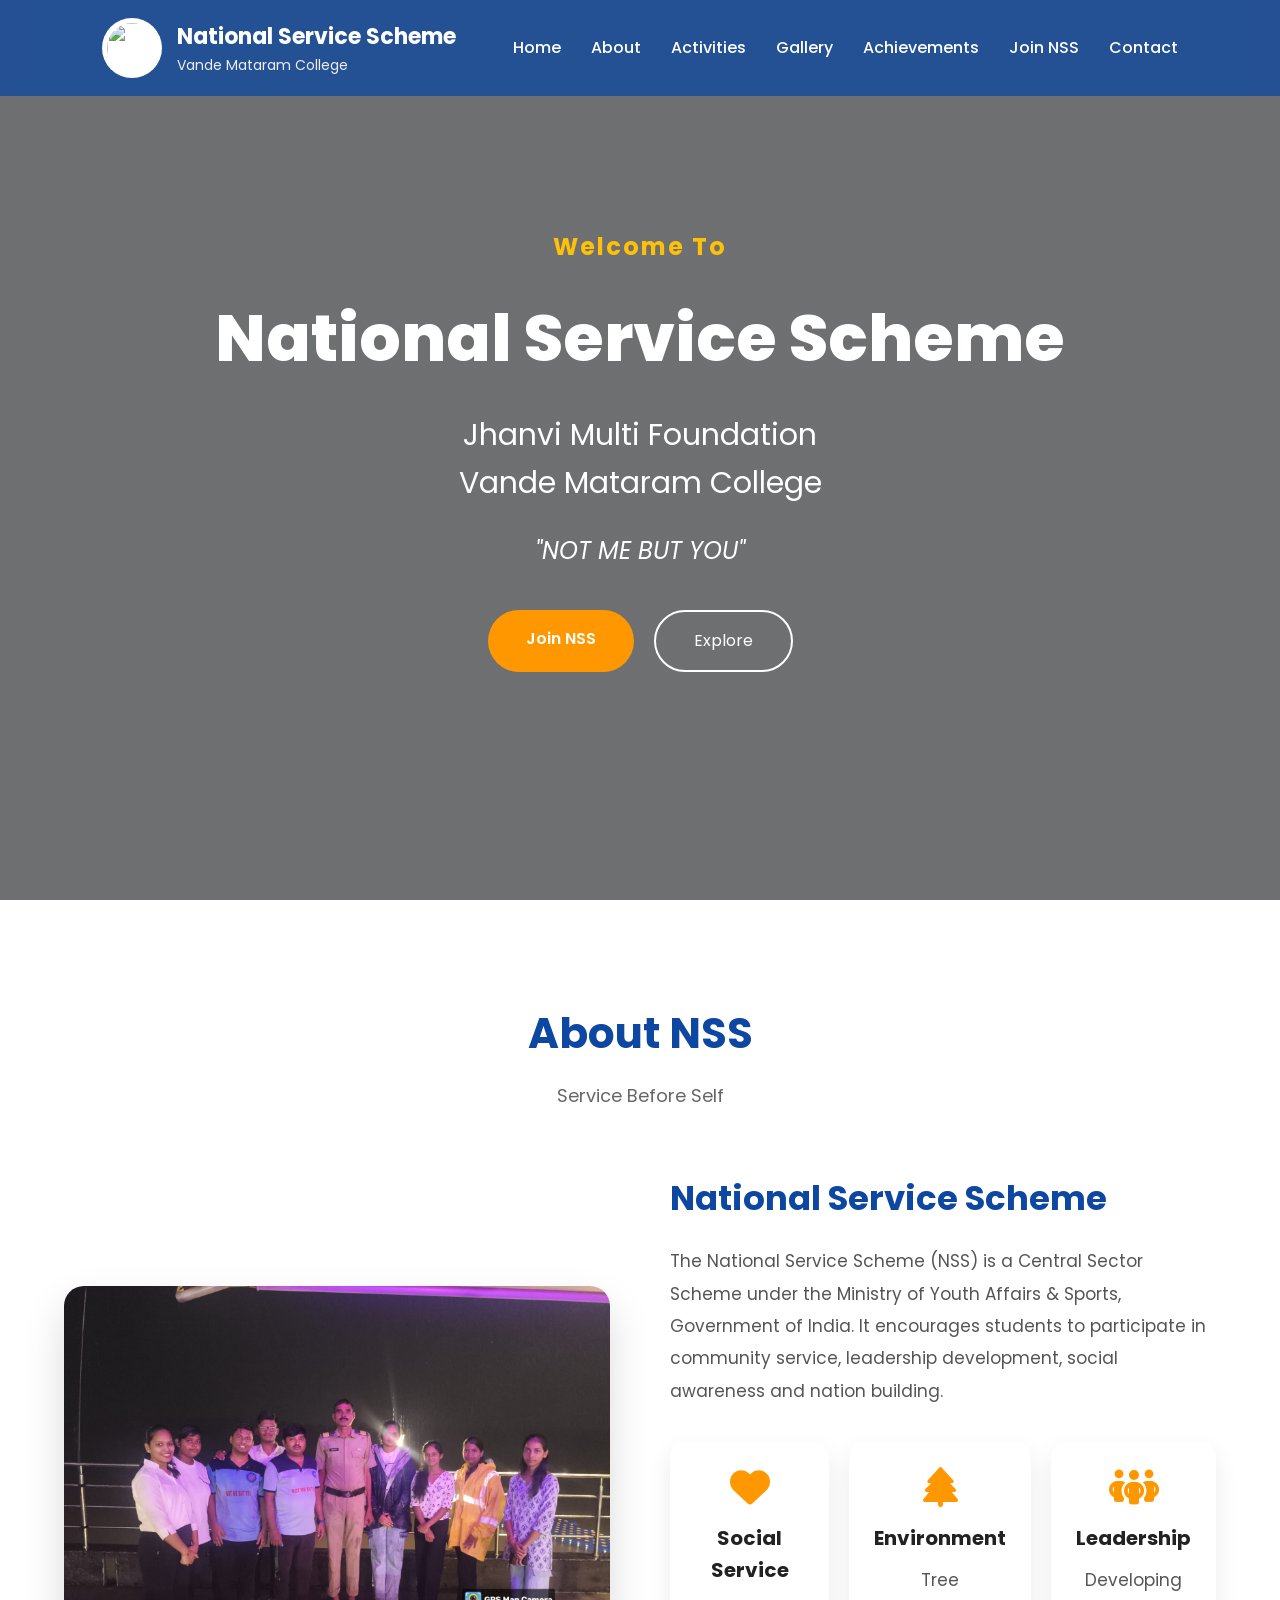
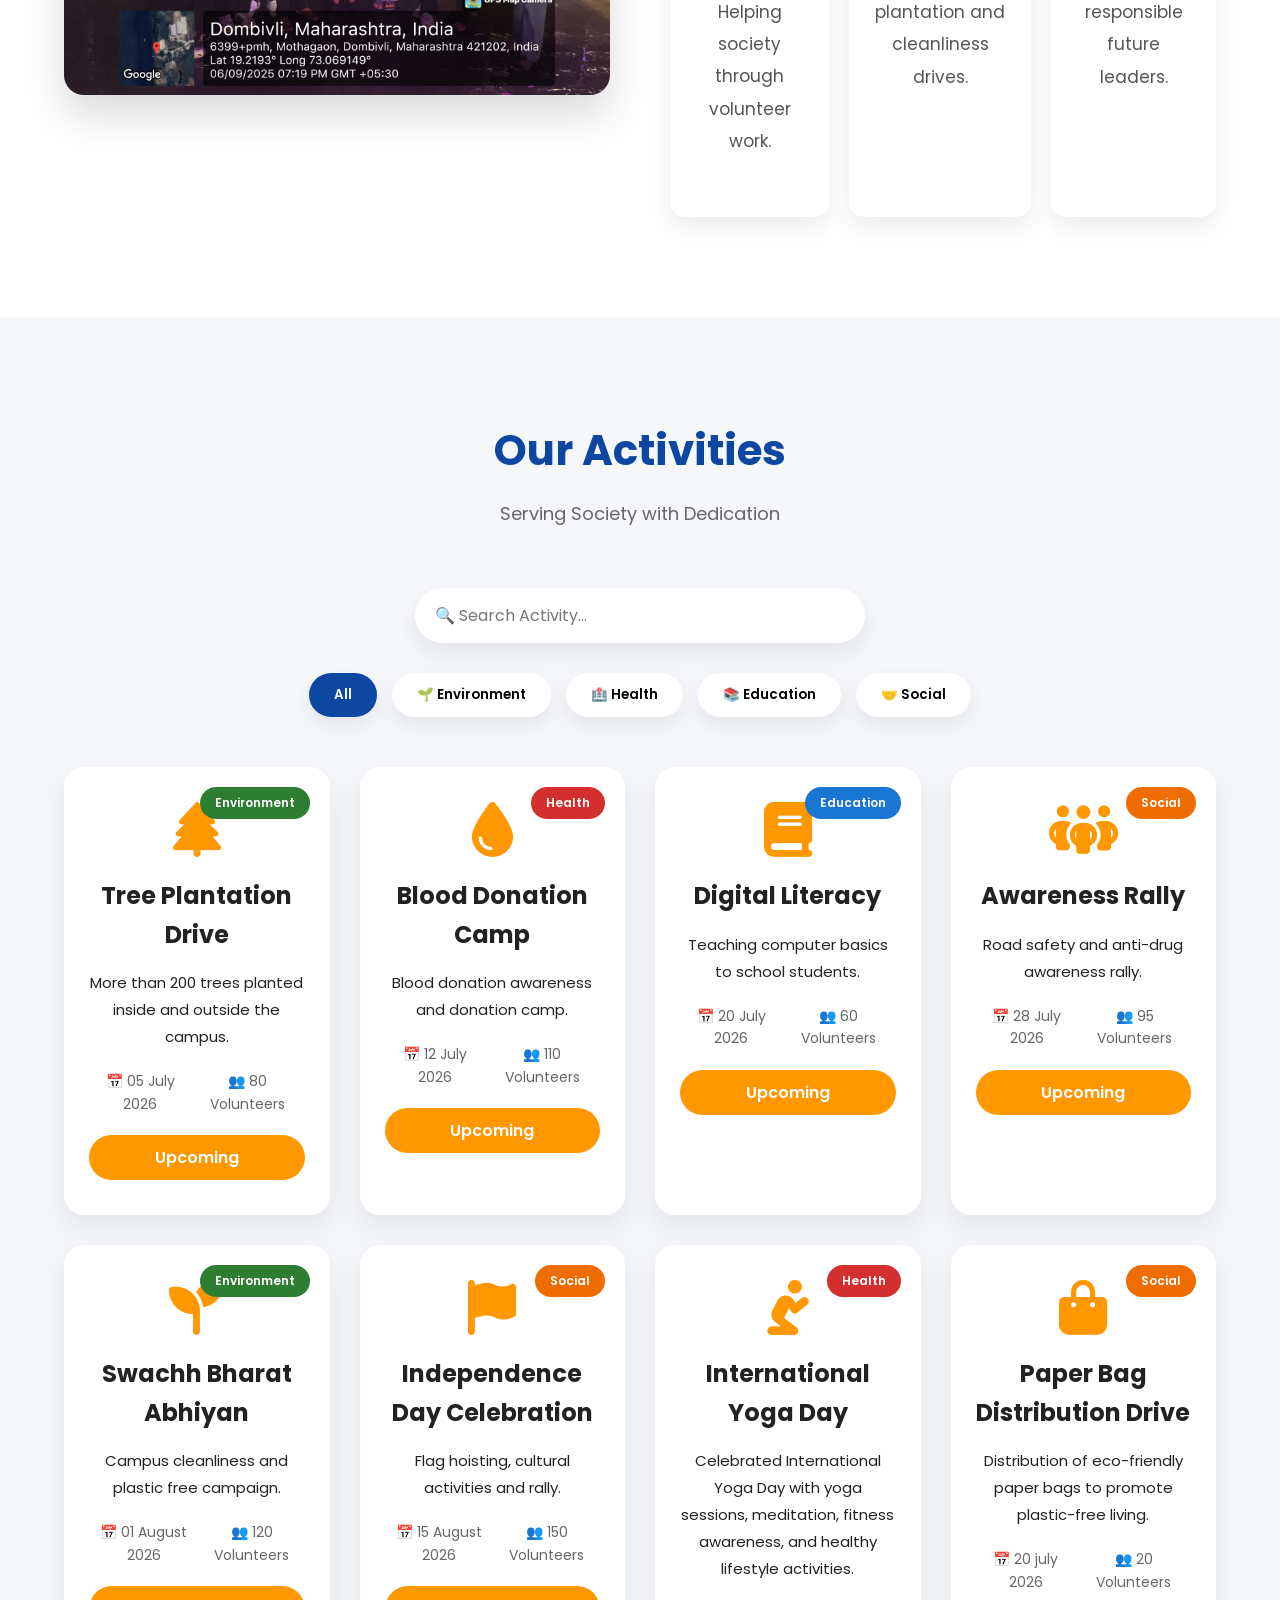
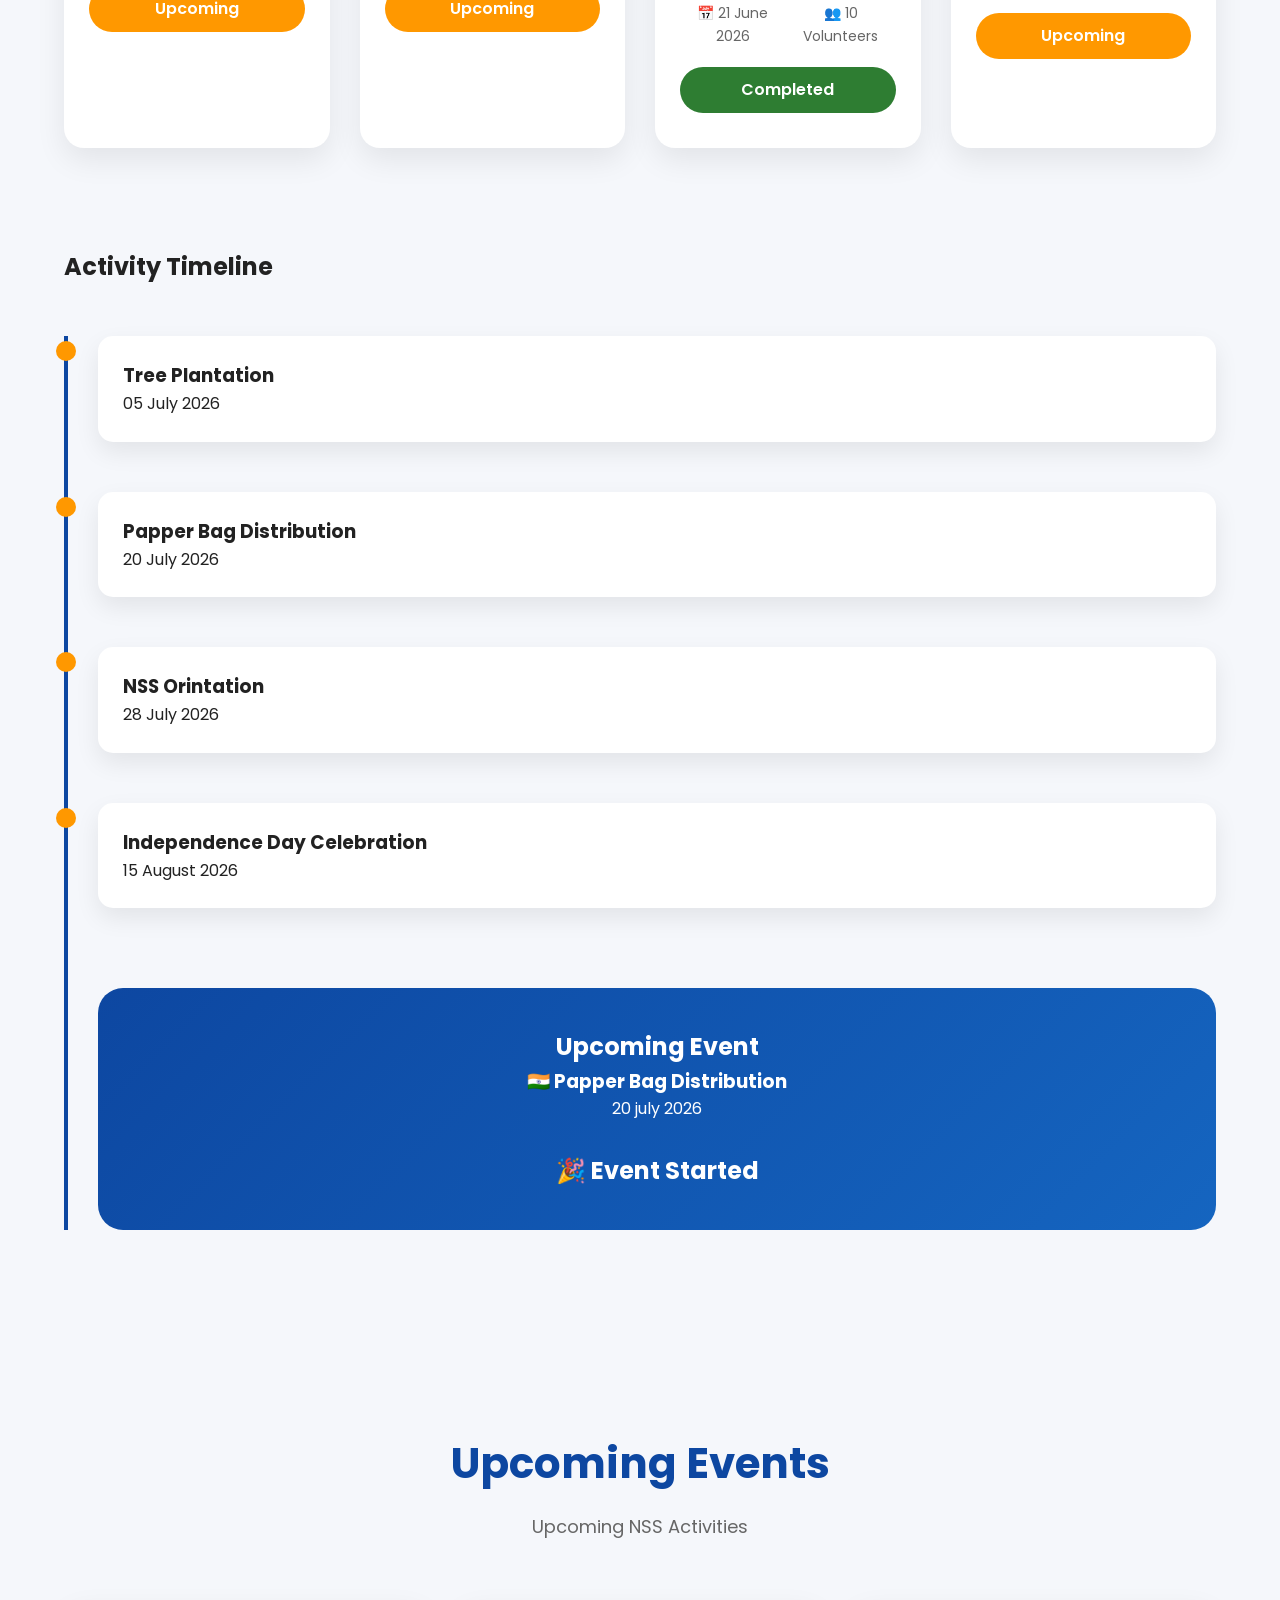
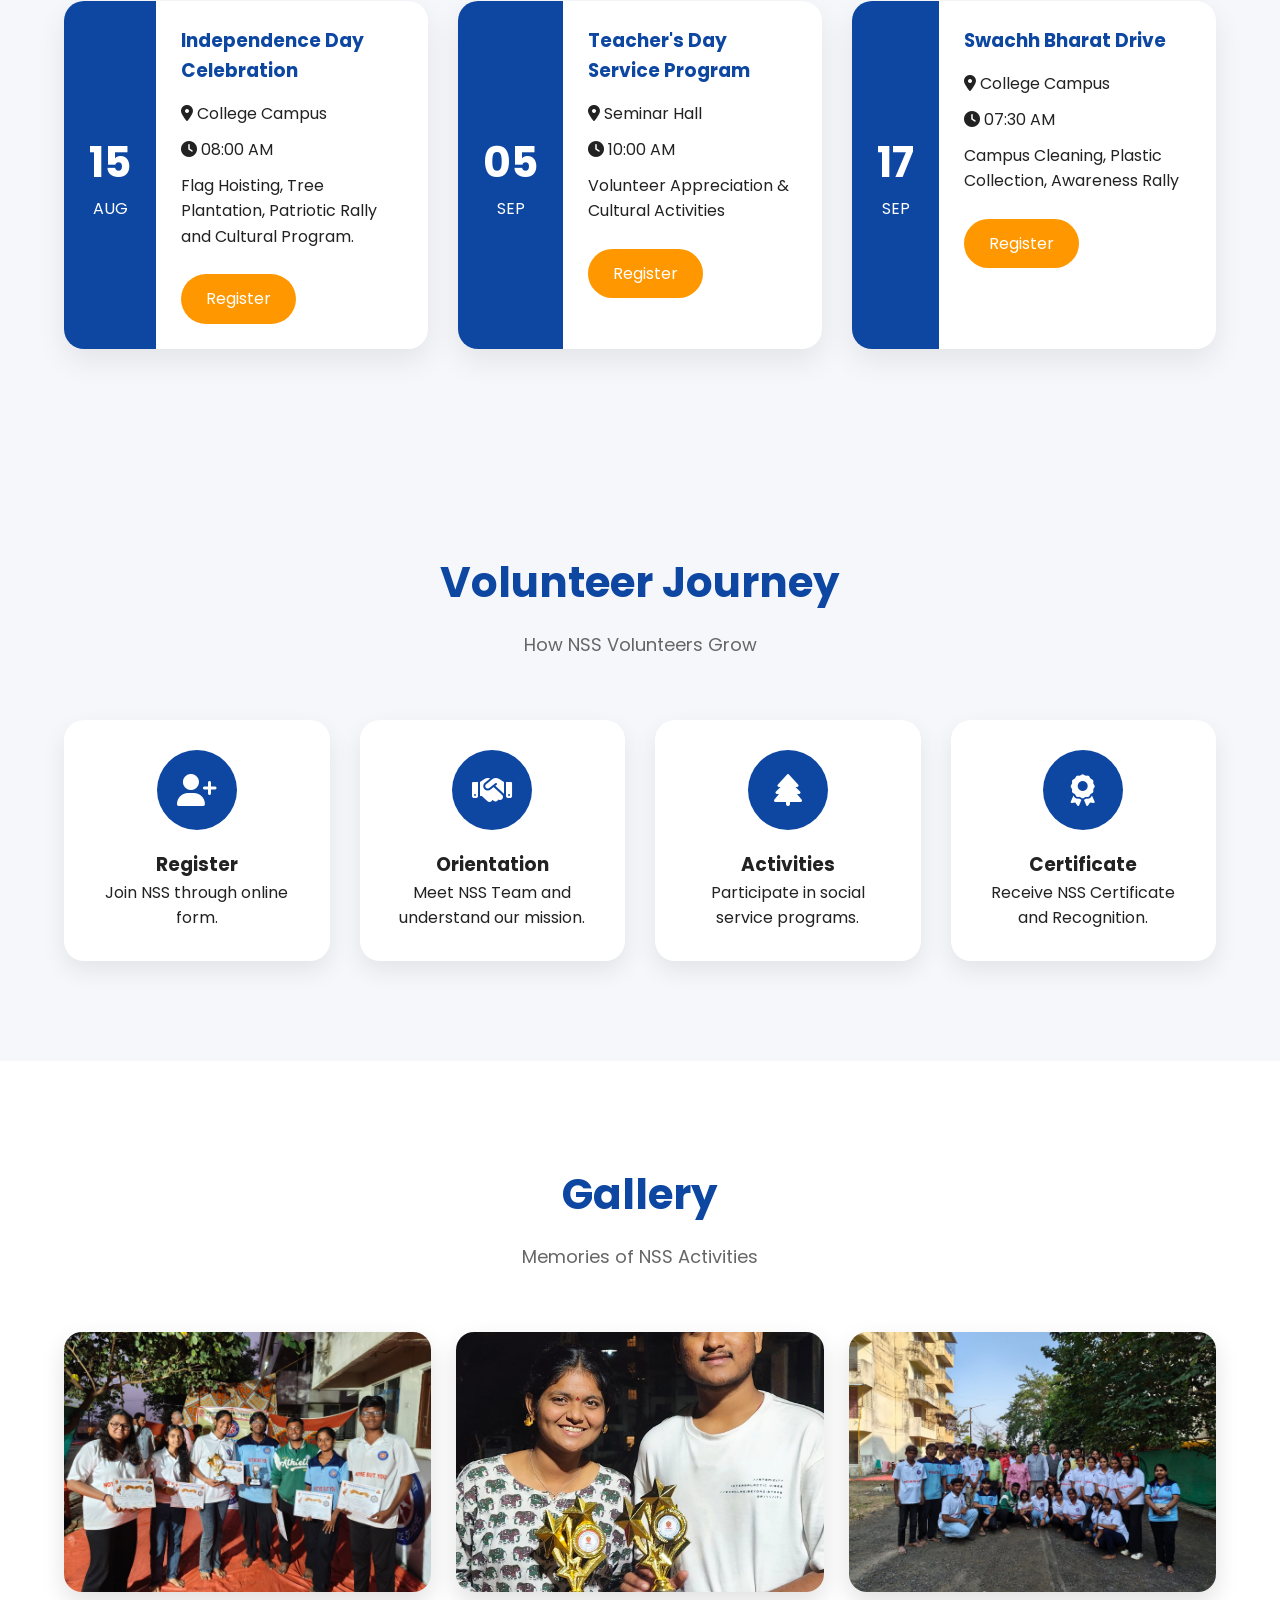
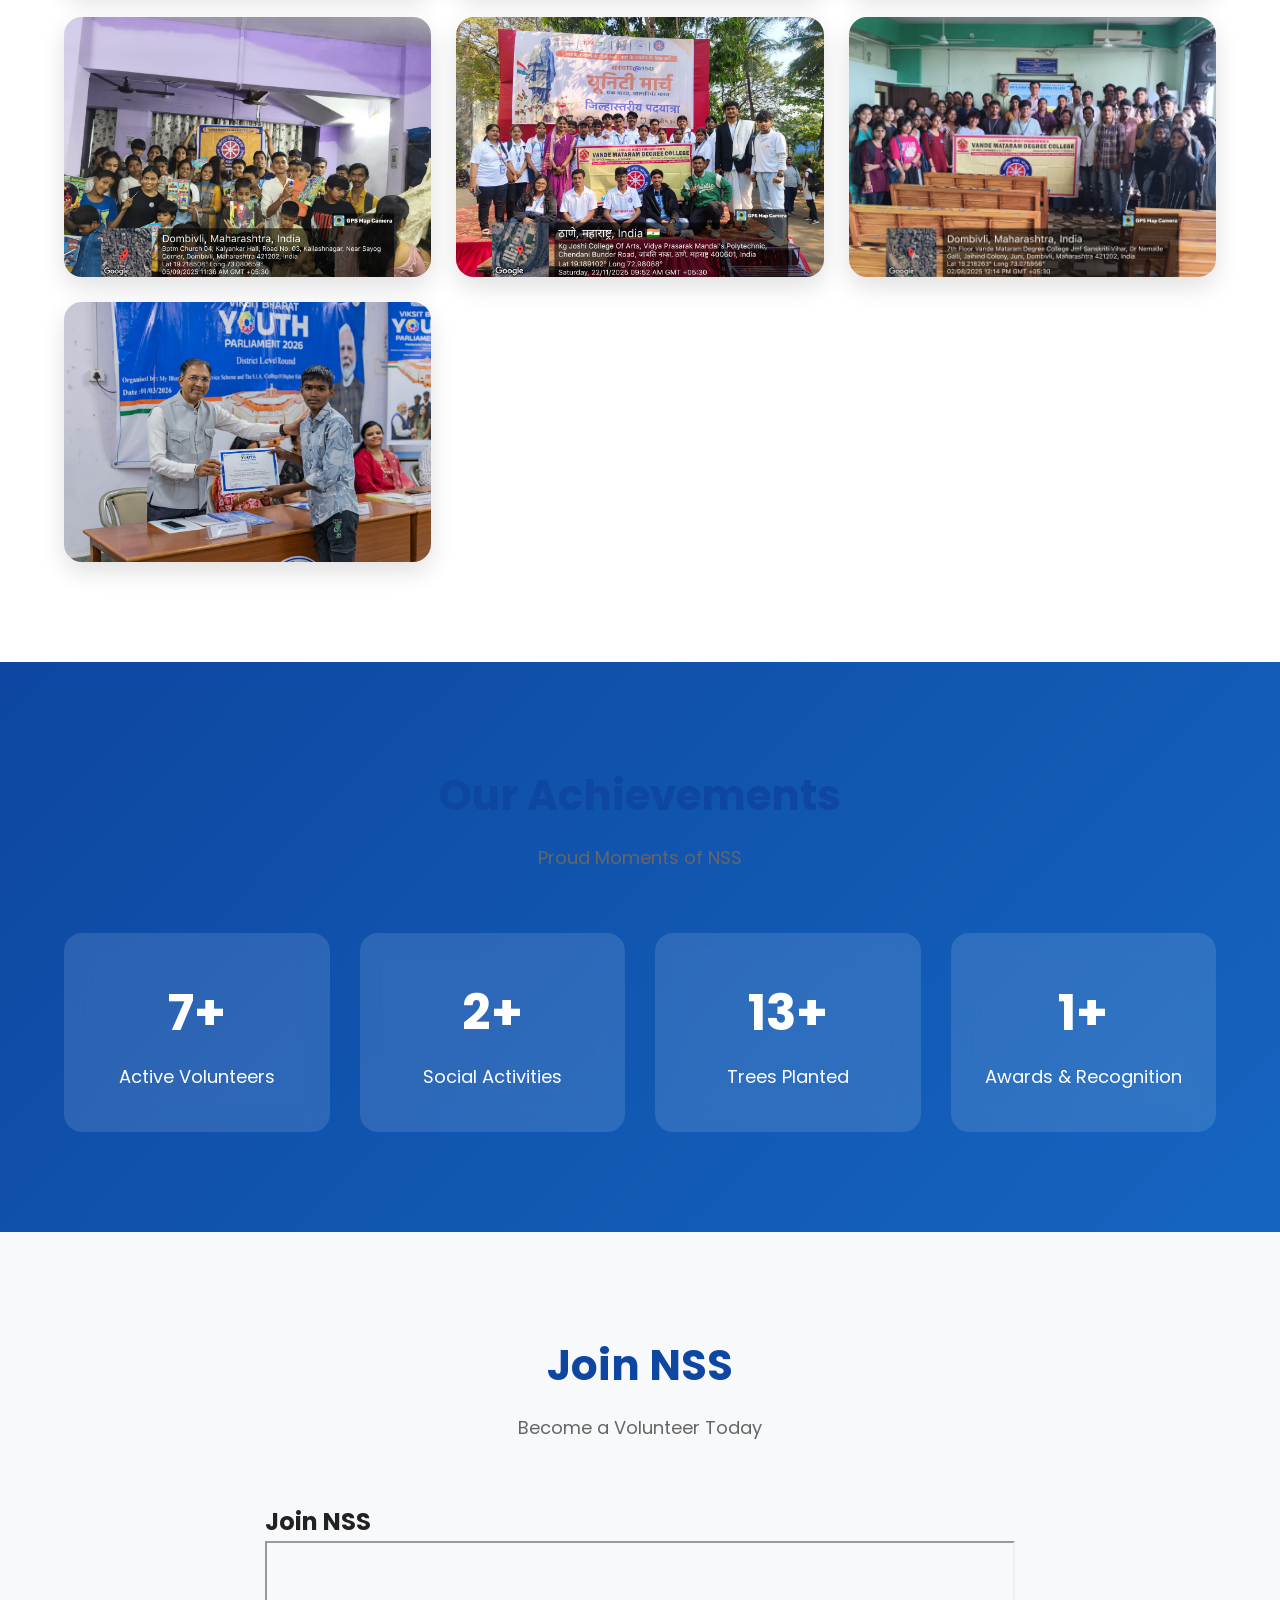
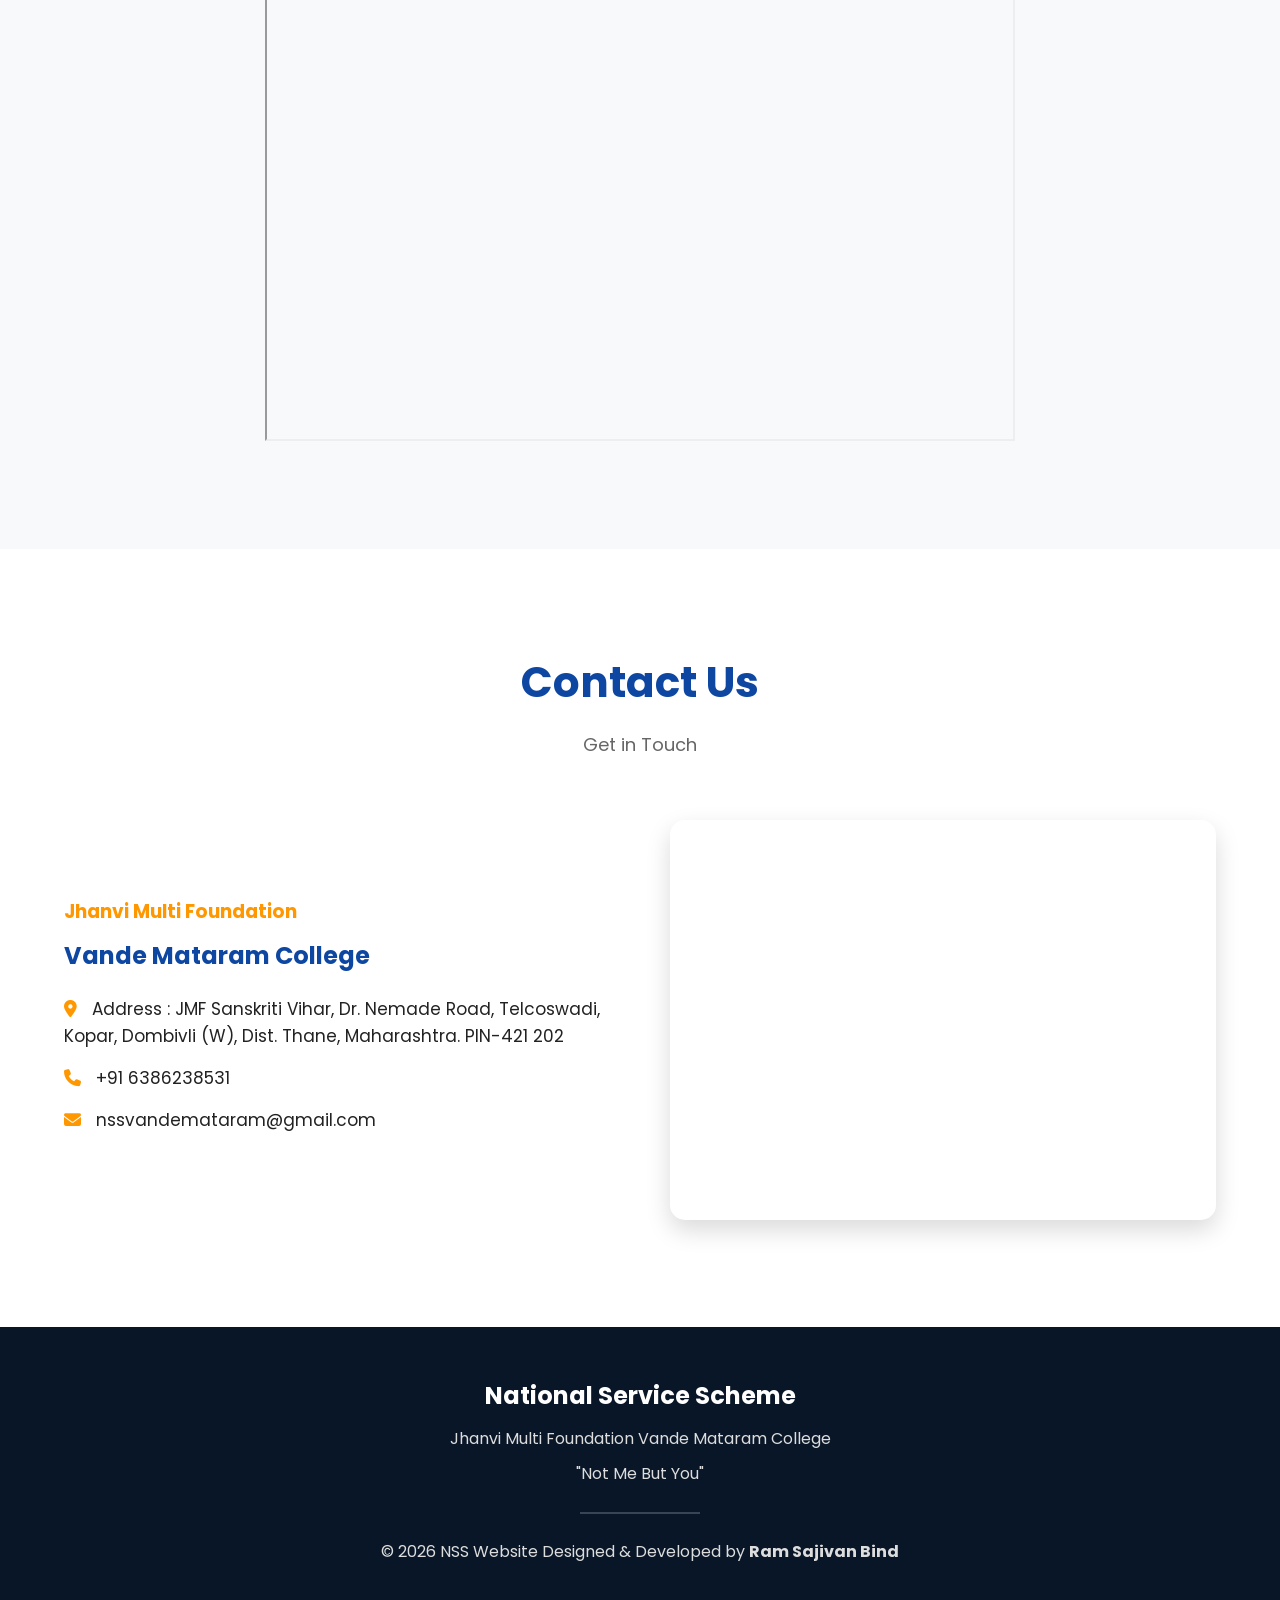
==== commit 0cab170d: "Update index.html" ====
--- a/index.html
+++ b/index.html
@@ -8,13 +8,14 @@
 
 <title>NSS | Vande Mataram College</title>
 
+
 <meta name="description"
 content="Official NSS Website of Jhanvi Multi Foundation Vande Mataram College">
 
 <meta name="keywords"
 content="NSS, National Service Scheme, Volunteer, College, Vande Mataram College">
 
-<link rel="icon" href="nss-logo(1).jpg">
+<link rel="icon" href="nss-logo.jpg">
 
 <!-- Google Font -->
 <link rel="preconnect" href="https://fonts.googleapis.com">
@@ -165,7 +166,7 @@
 
 <div class="about-image">
 
-<img src="nss-group(1).jpg">
+<img src="nss-group.jpg">
 
 </div>
 
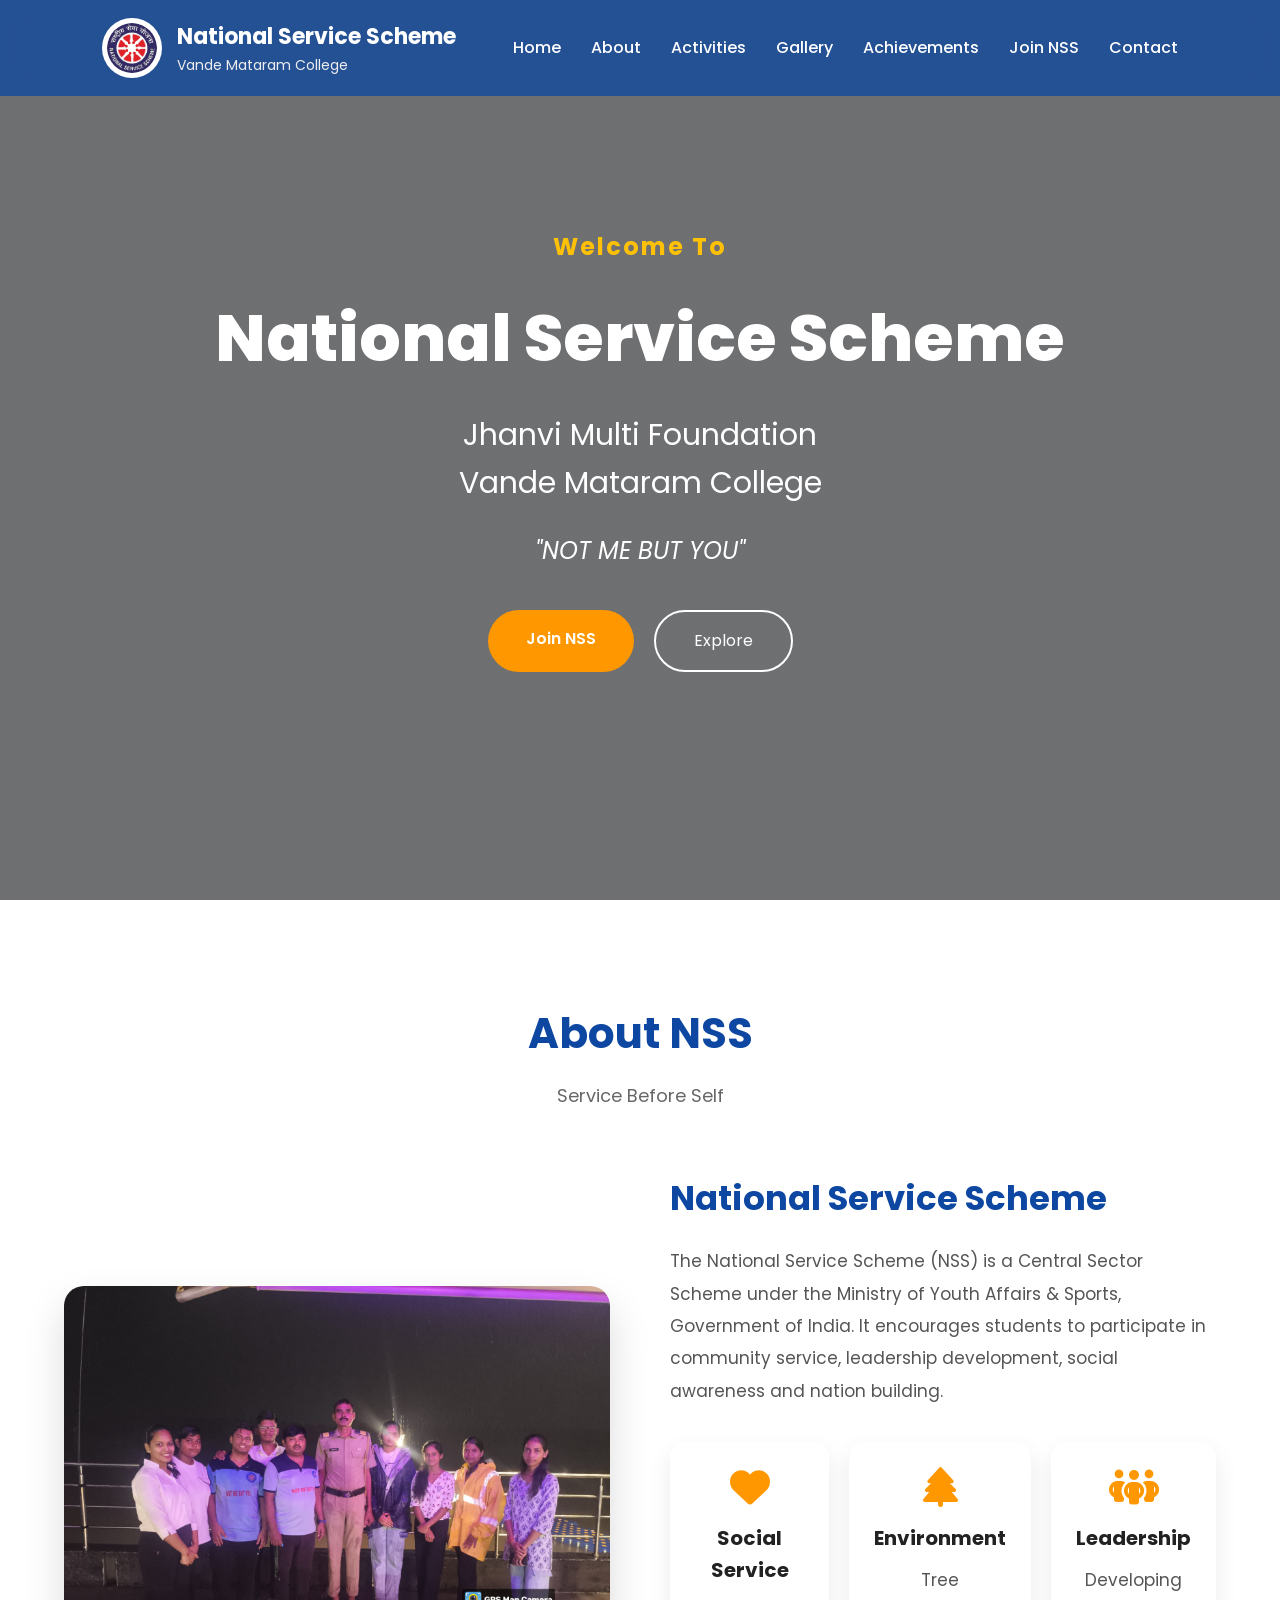
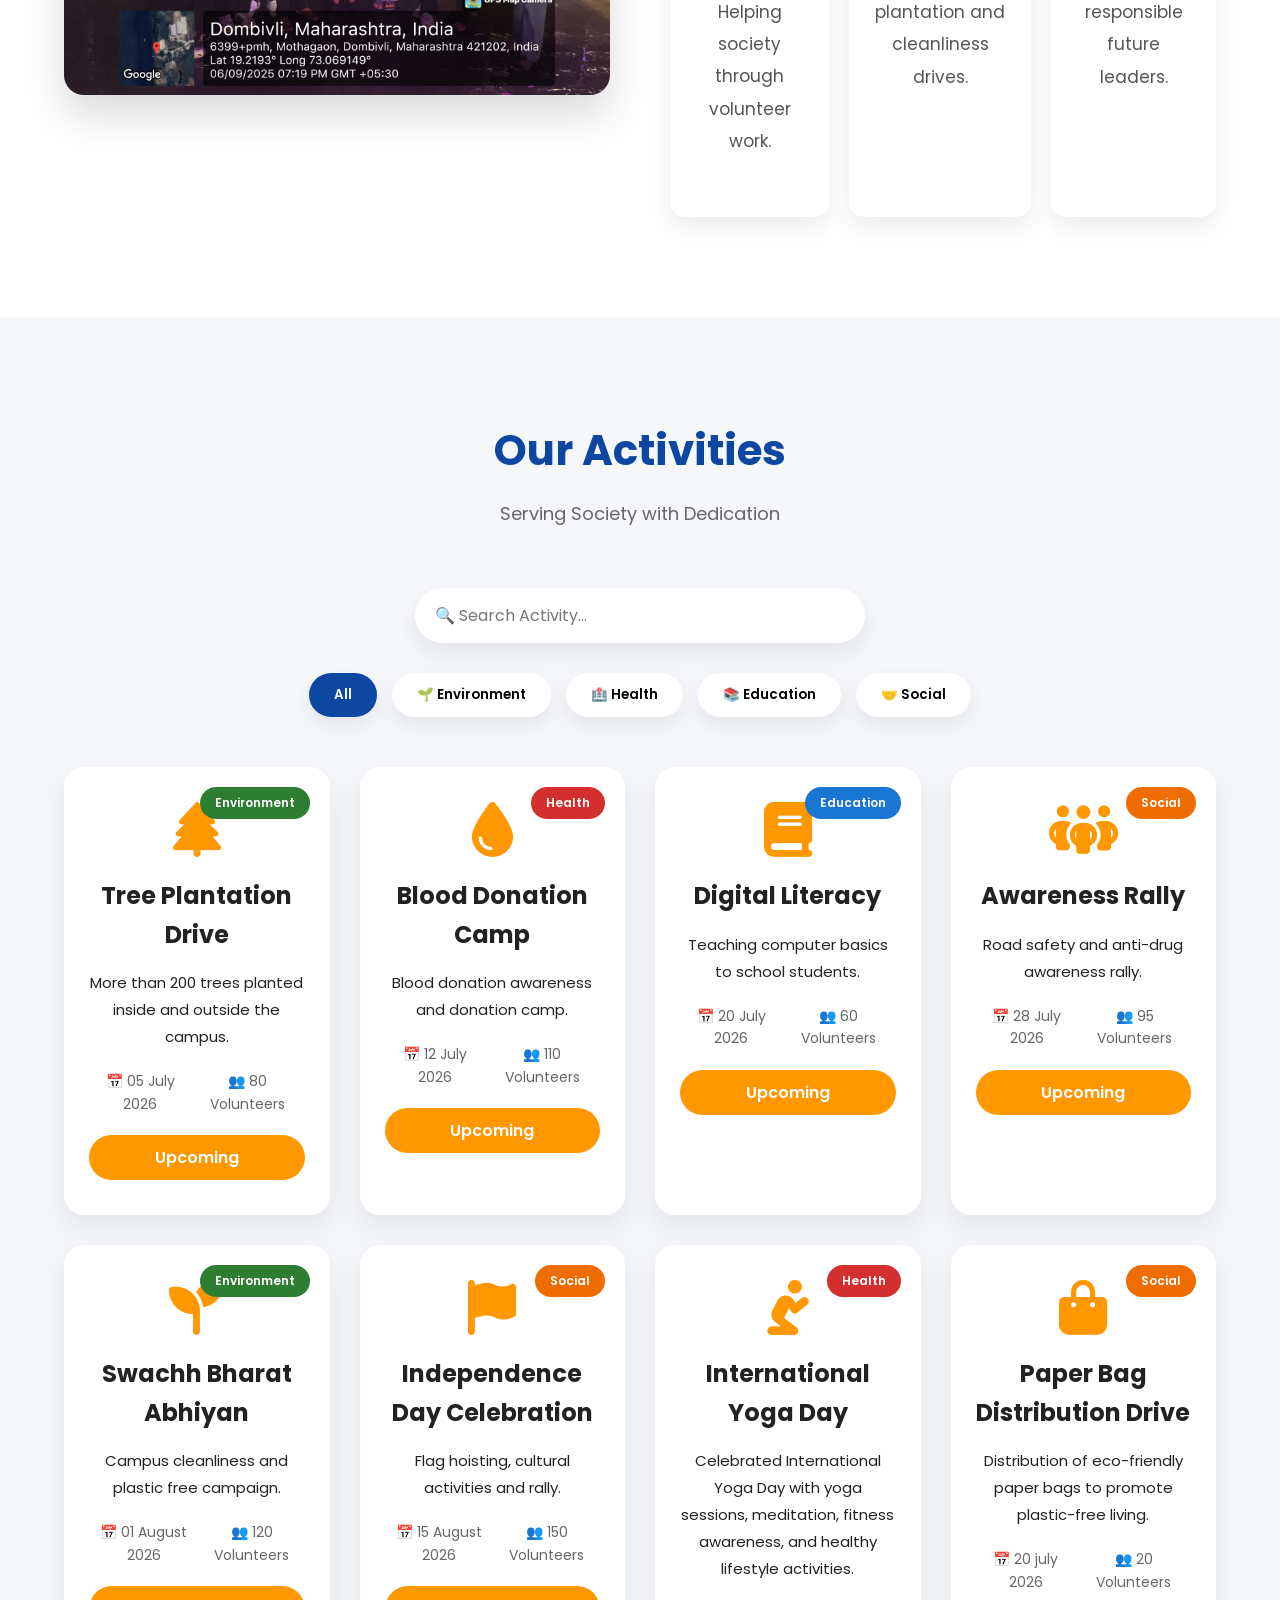
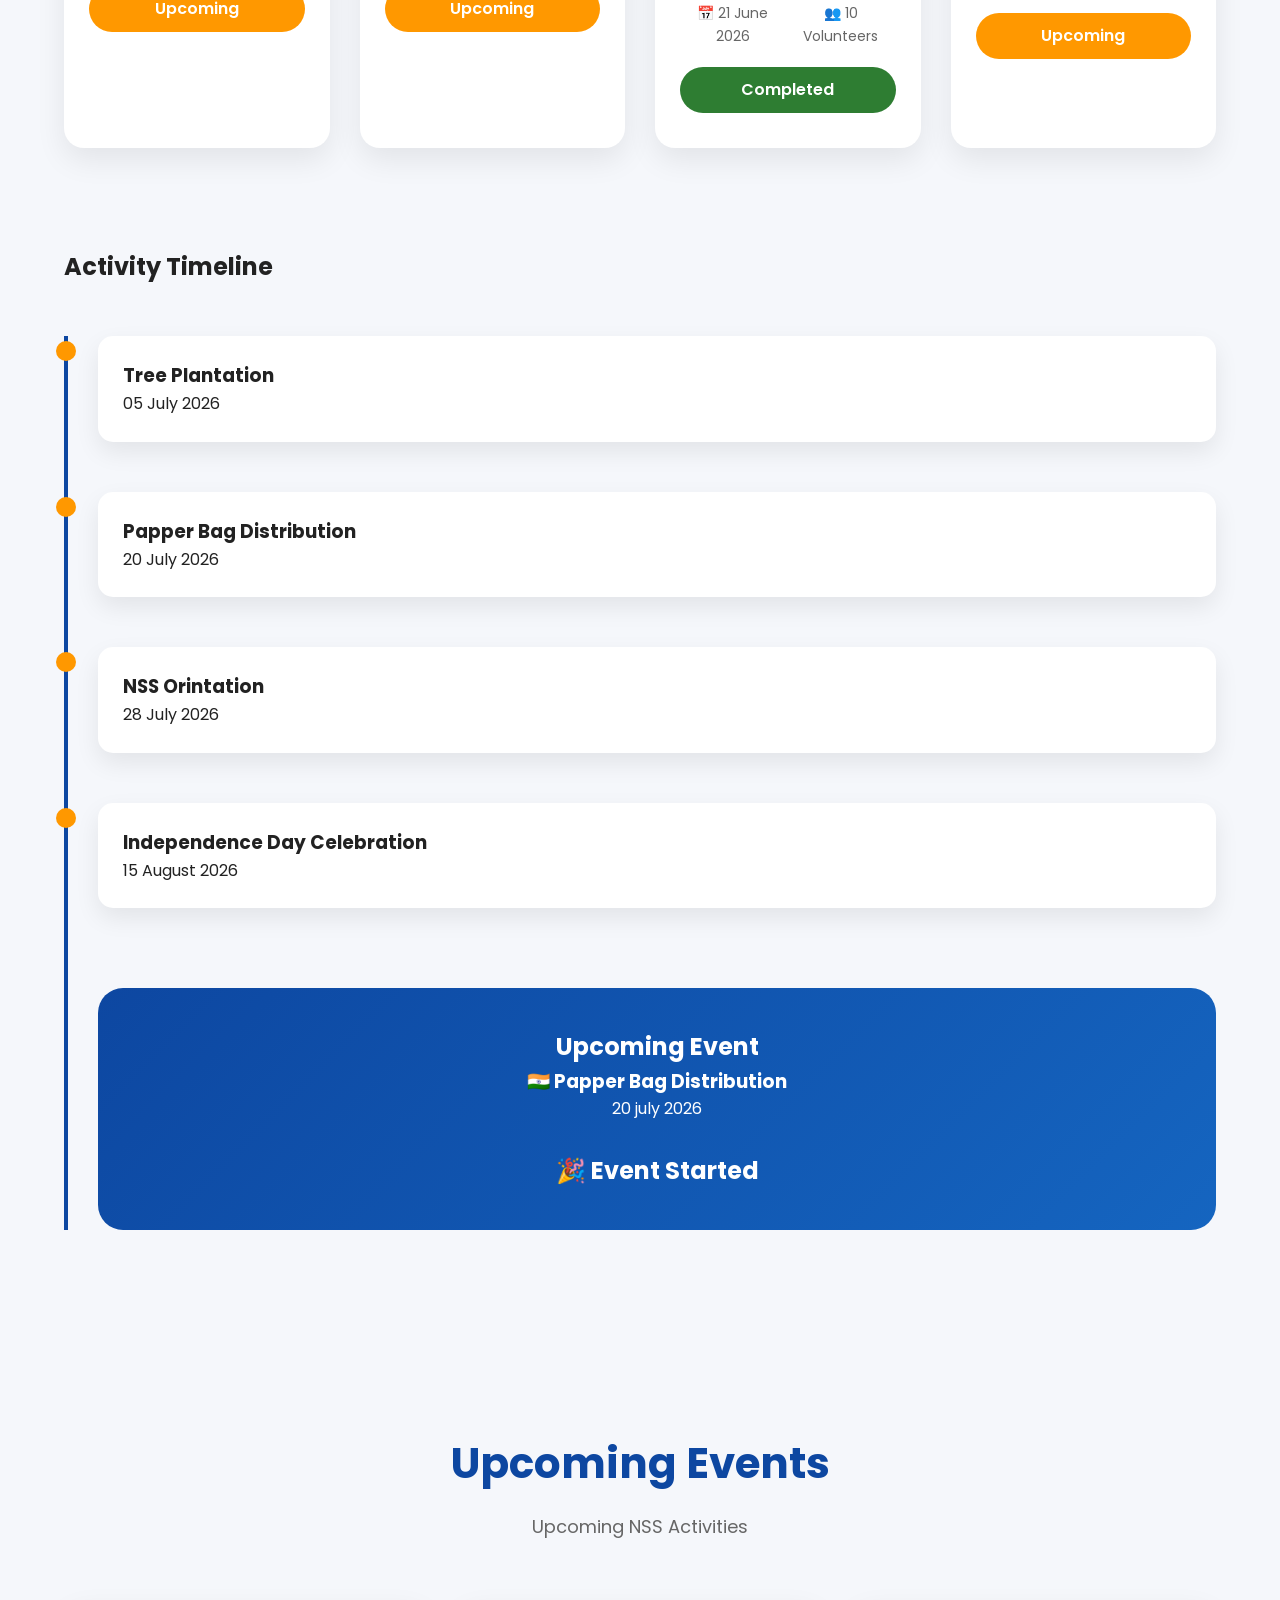
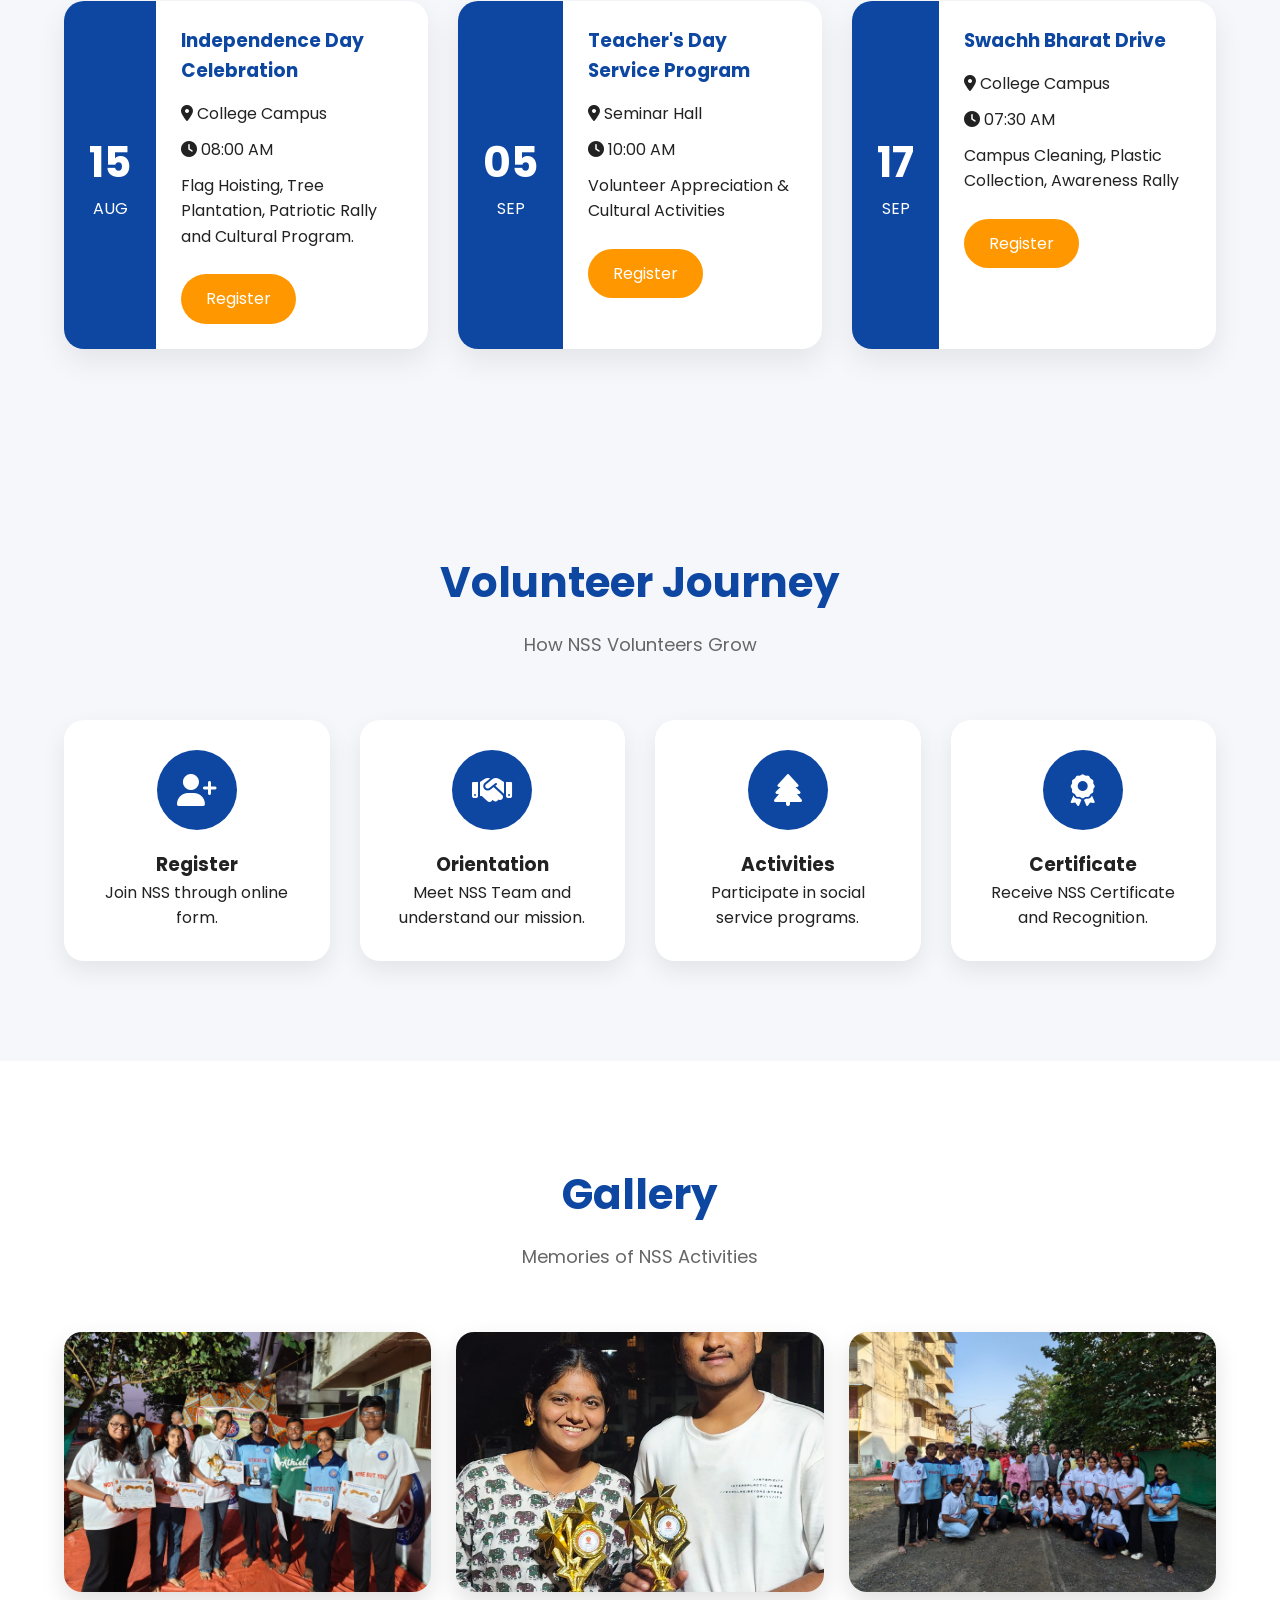
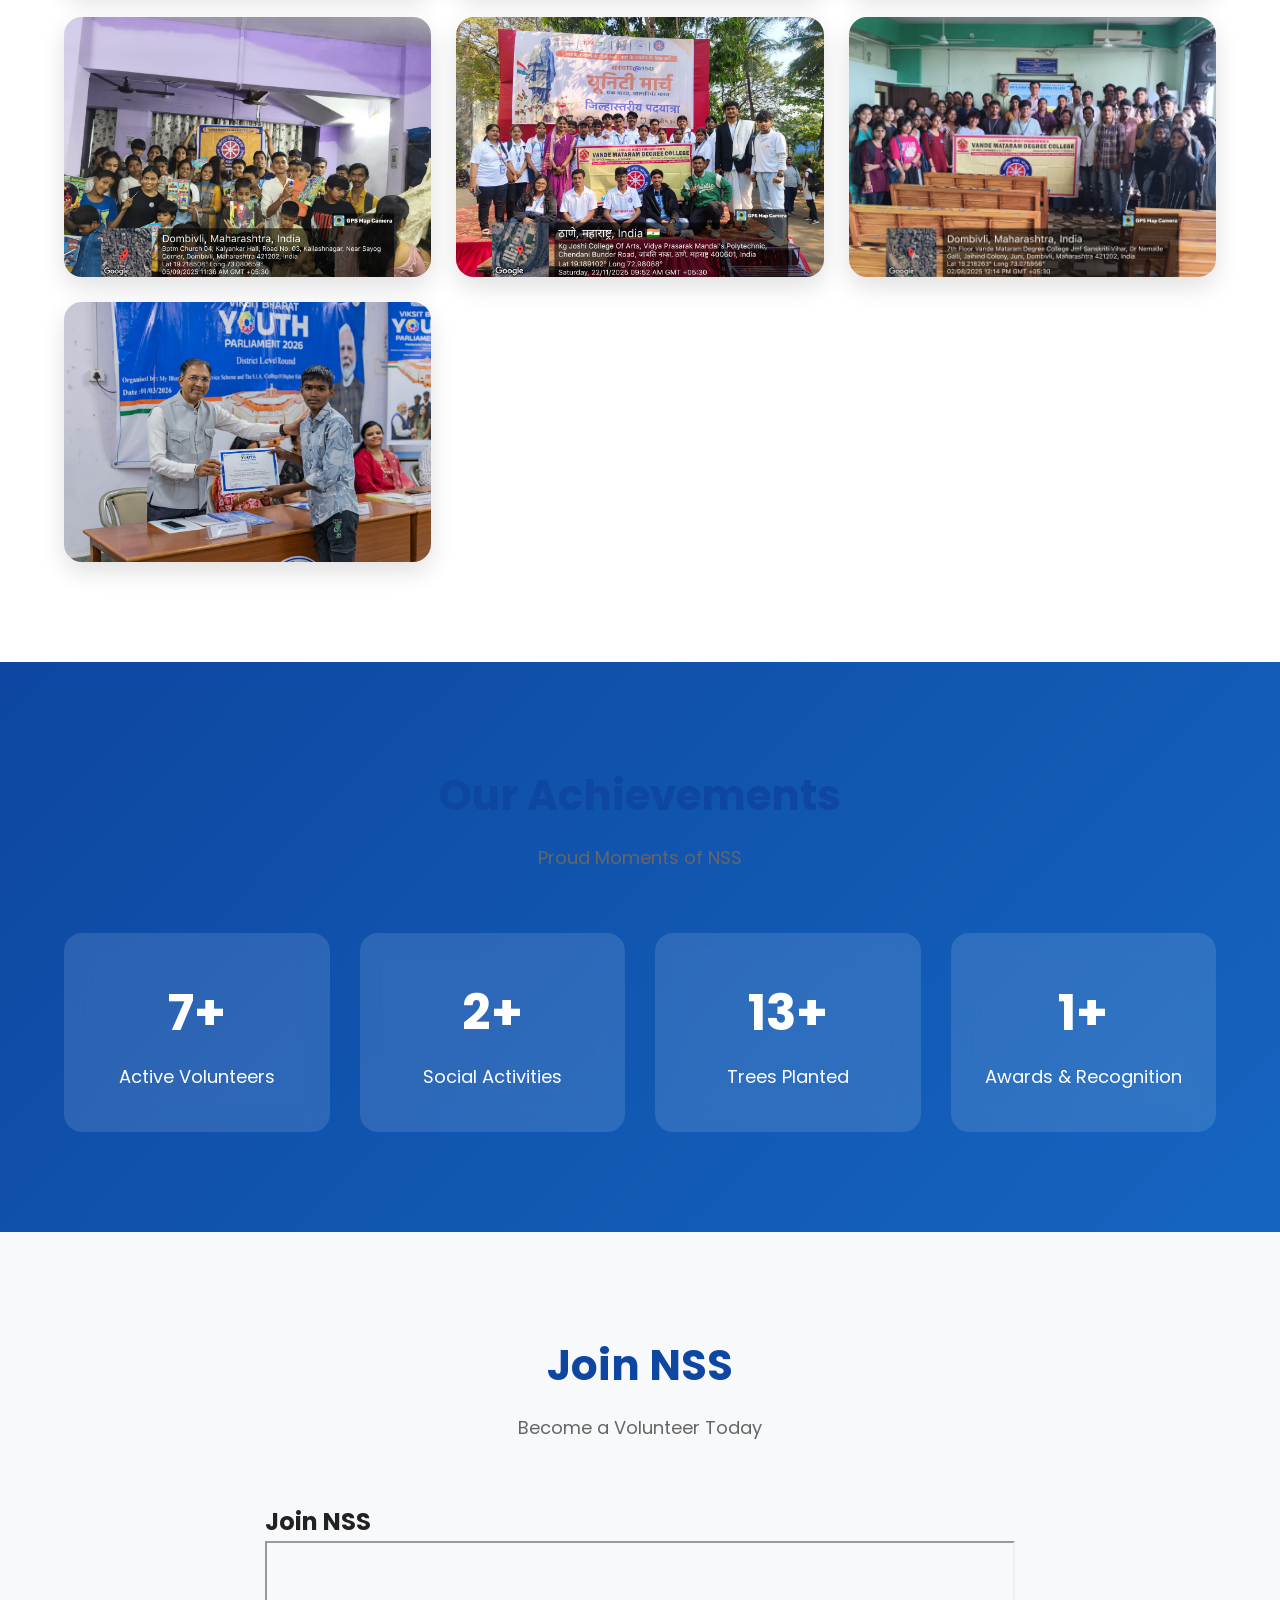
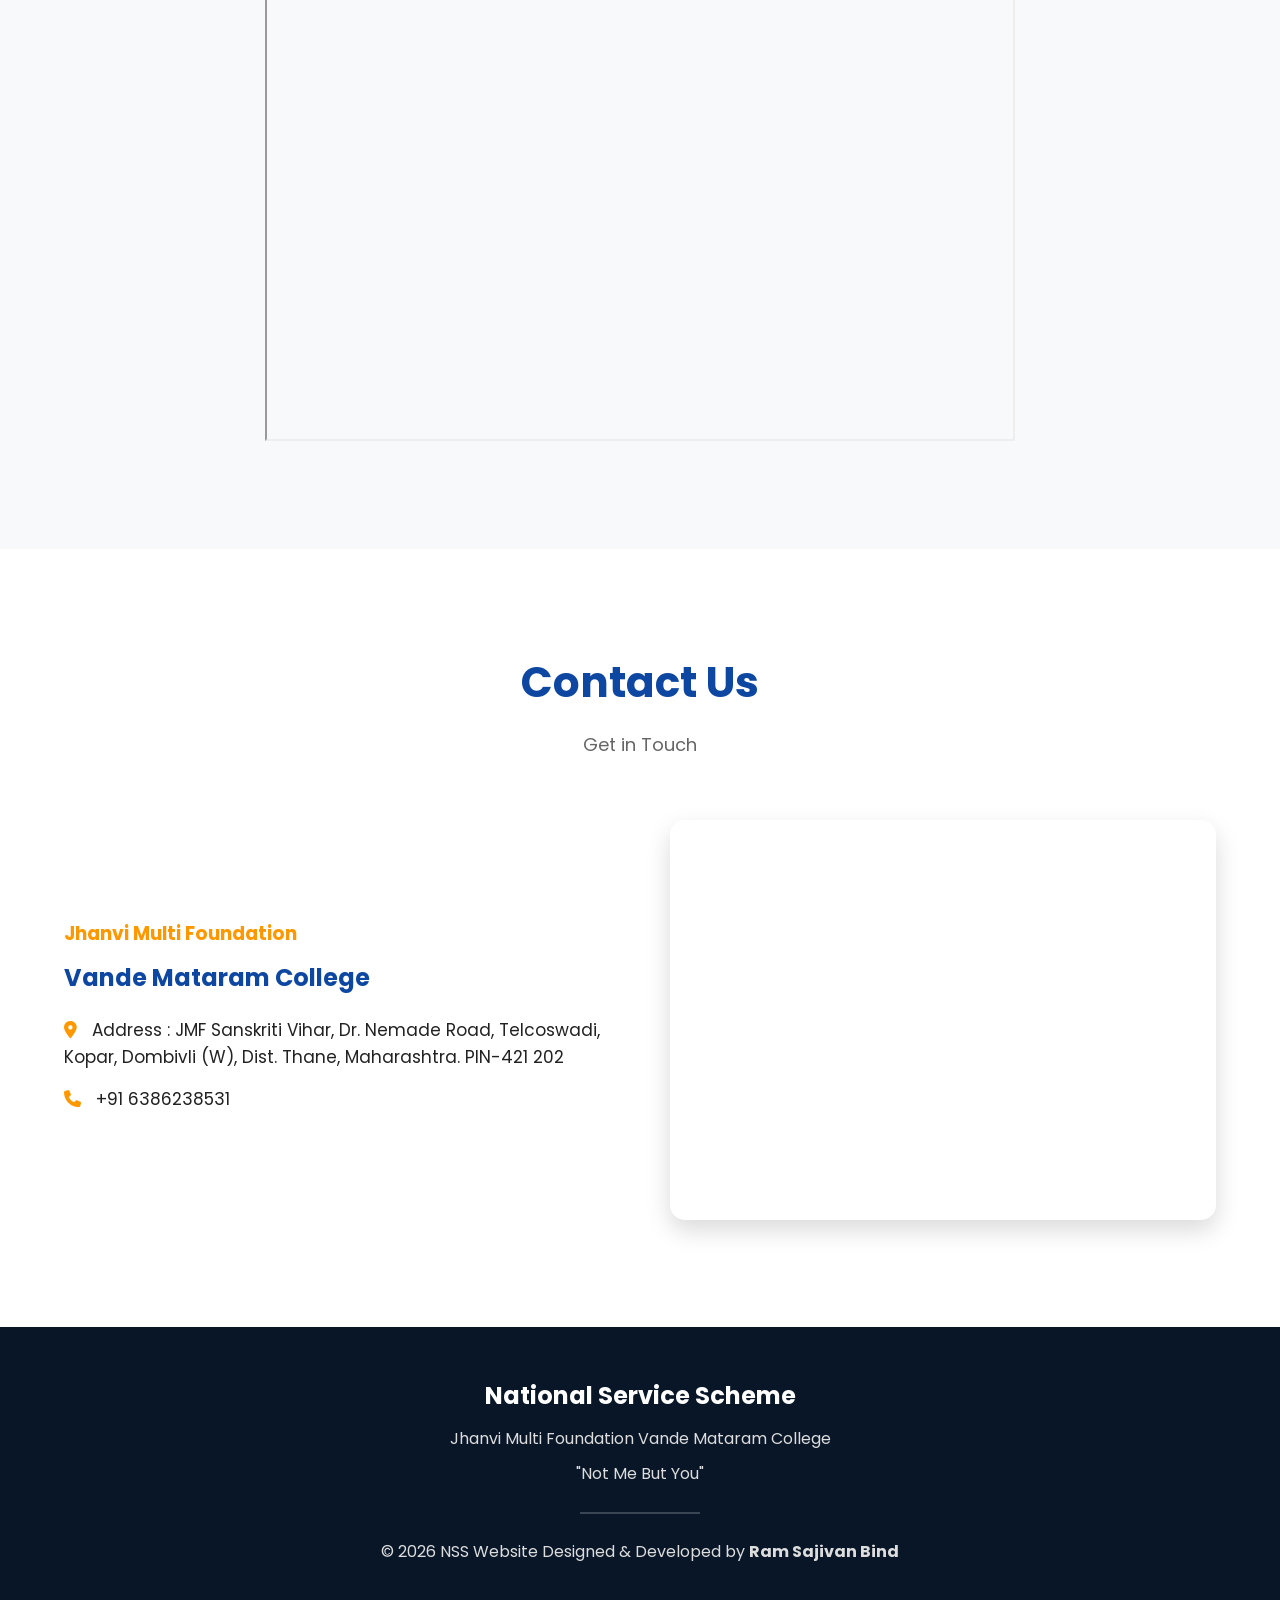
==== commit b3304233: "Update index.html" ====
--- a/index.html
+++ b/index.html
@@ -58,7 +58,7 @@
 
 <div class="logo">
 
-<img src="nss-logo(1).jpg">
+<img src="nss-logo.jpg">
 
 <div>
 
@@ -1190,11 +1190,7 @@
 
 </p>
 
-<p>
-
-<i class="fa-solid fa-envelope"></i>
-
-nssvandemataram@gmail.com
+
 
 </p>
 
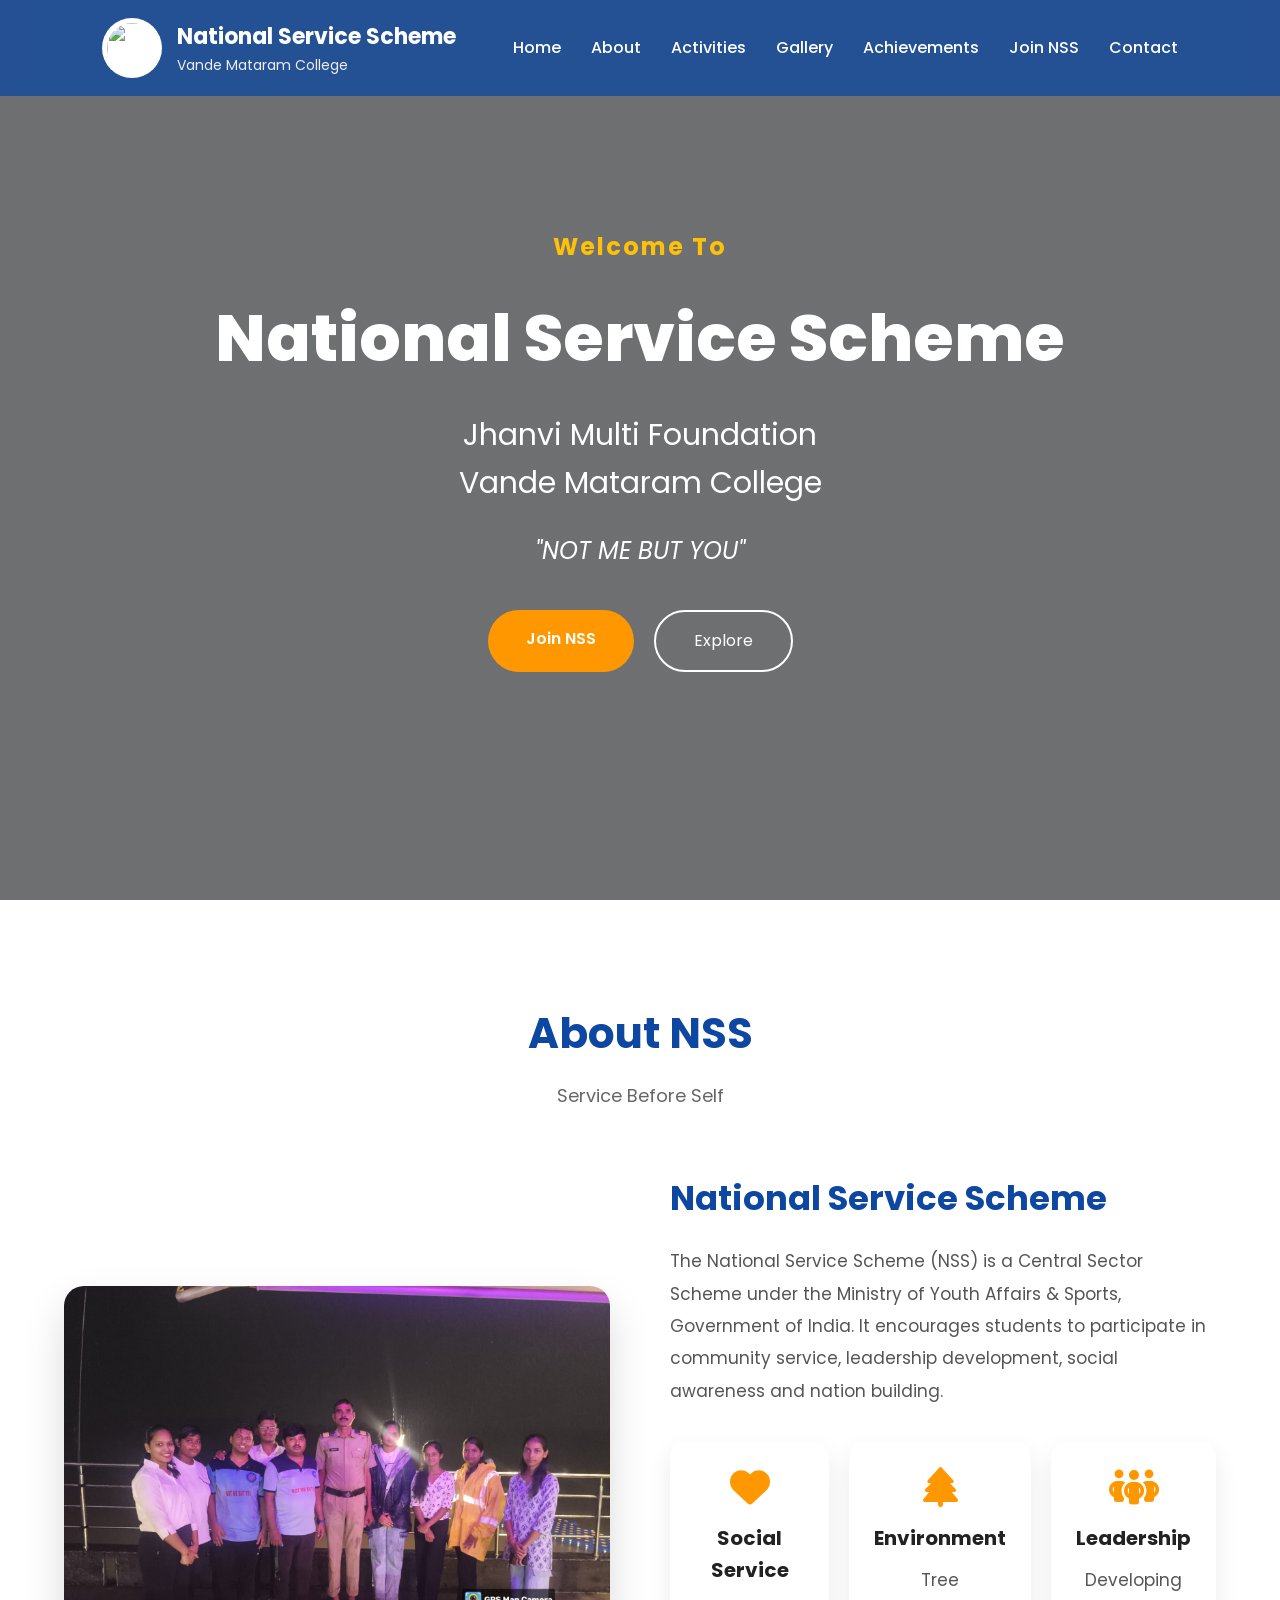
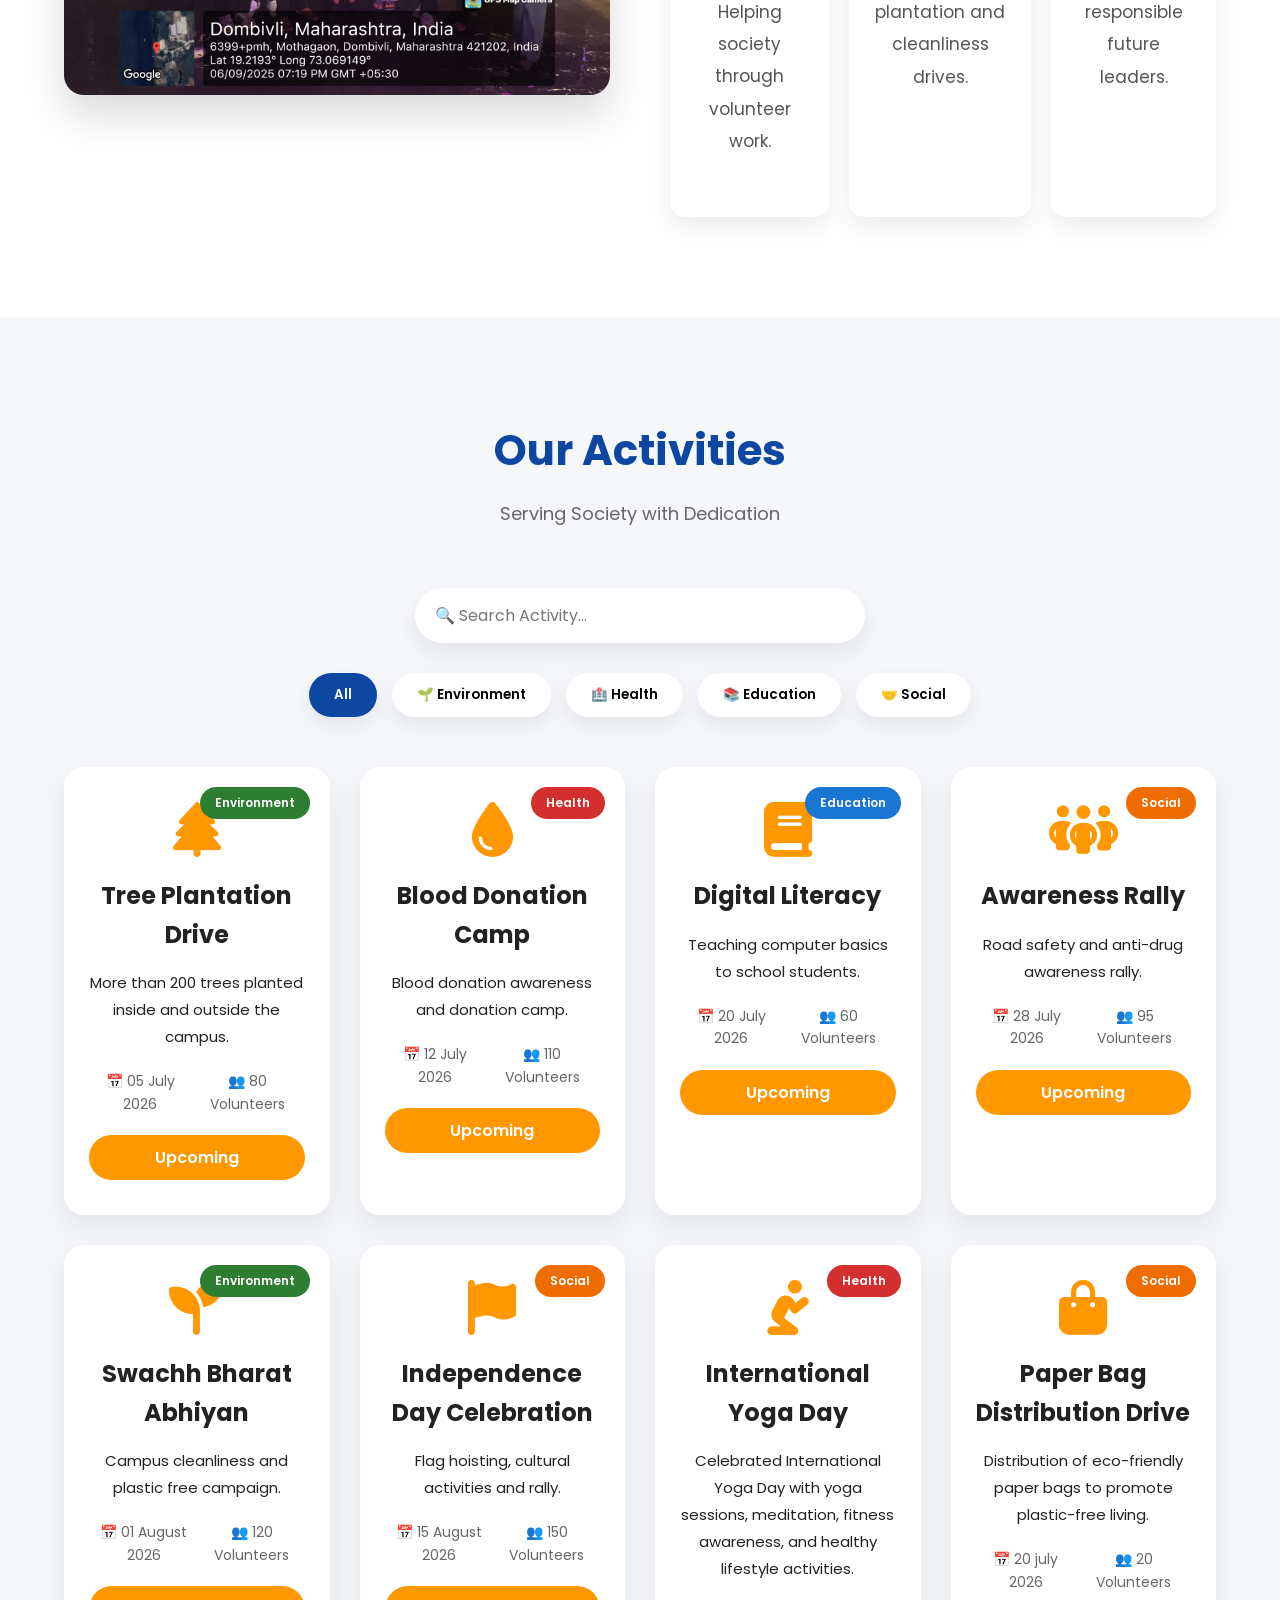
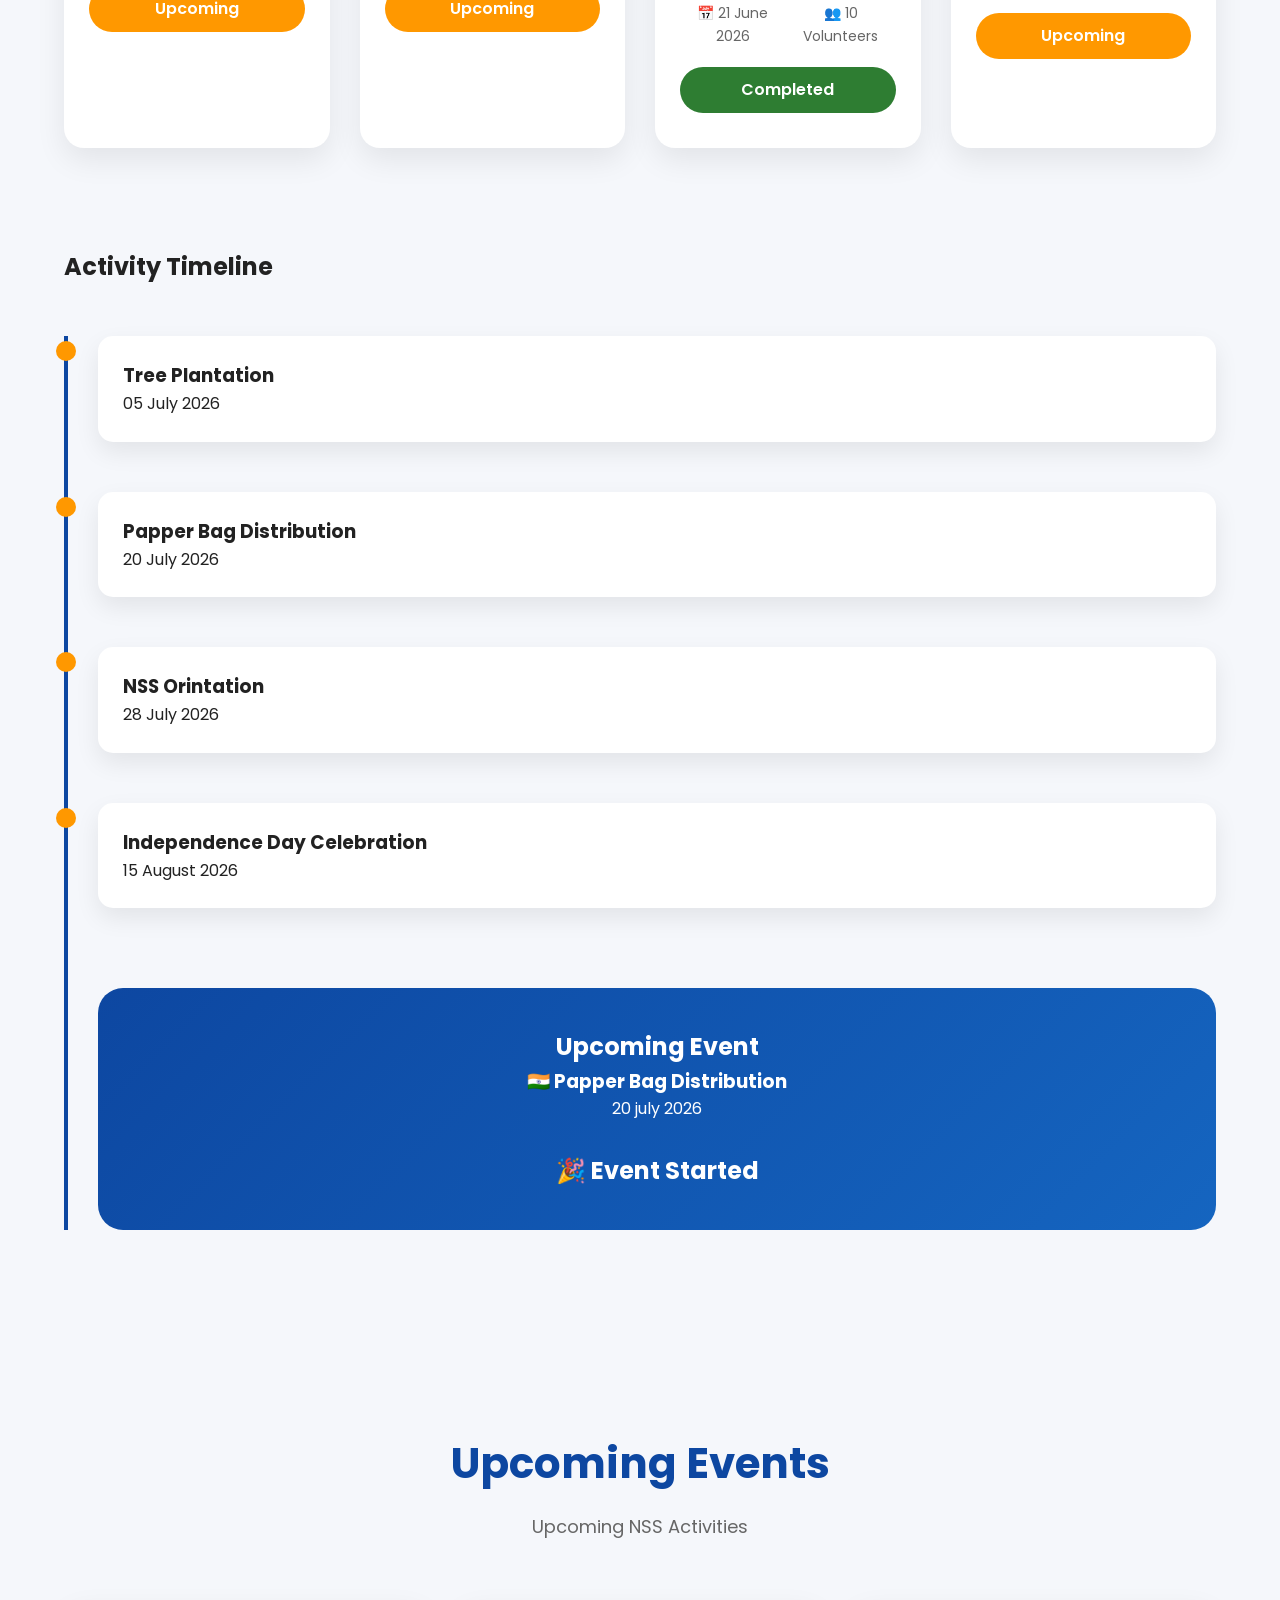
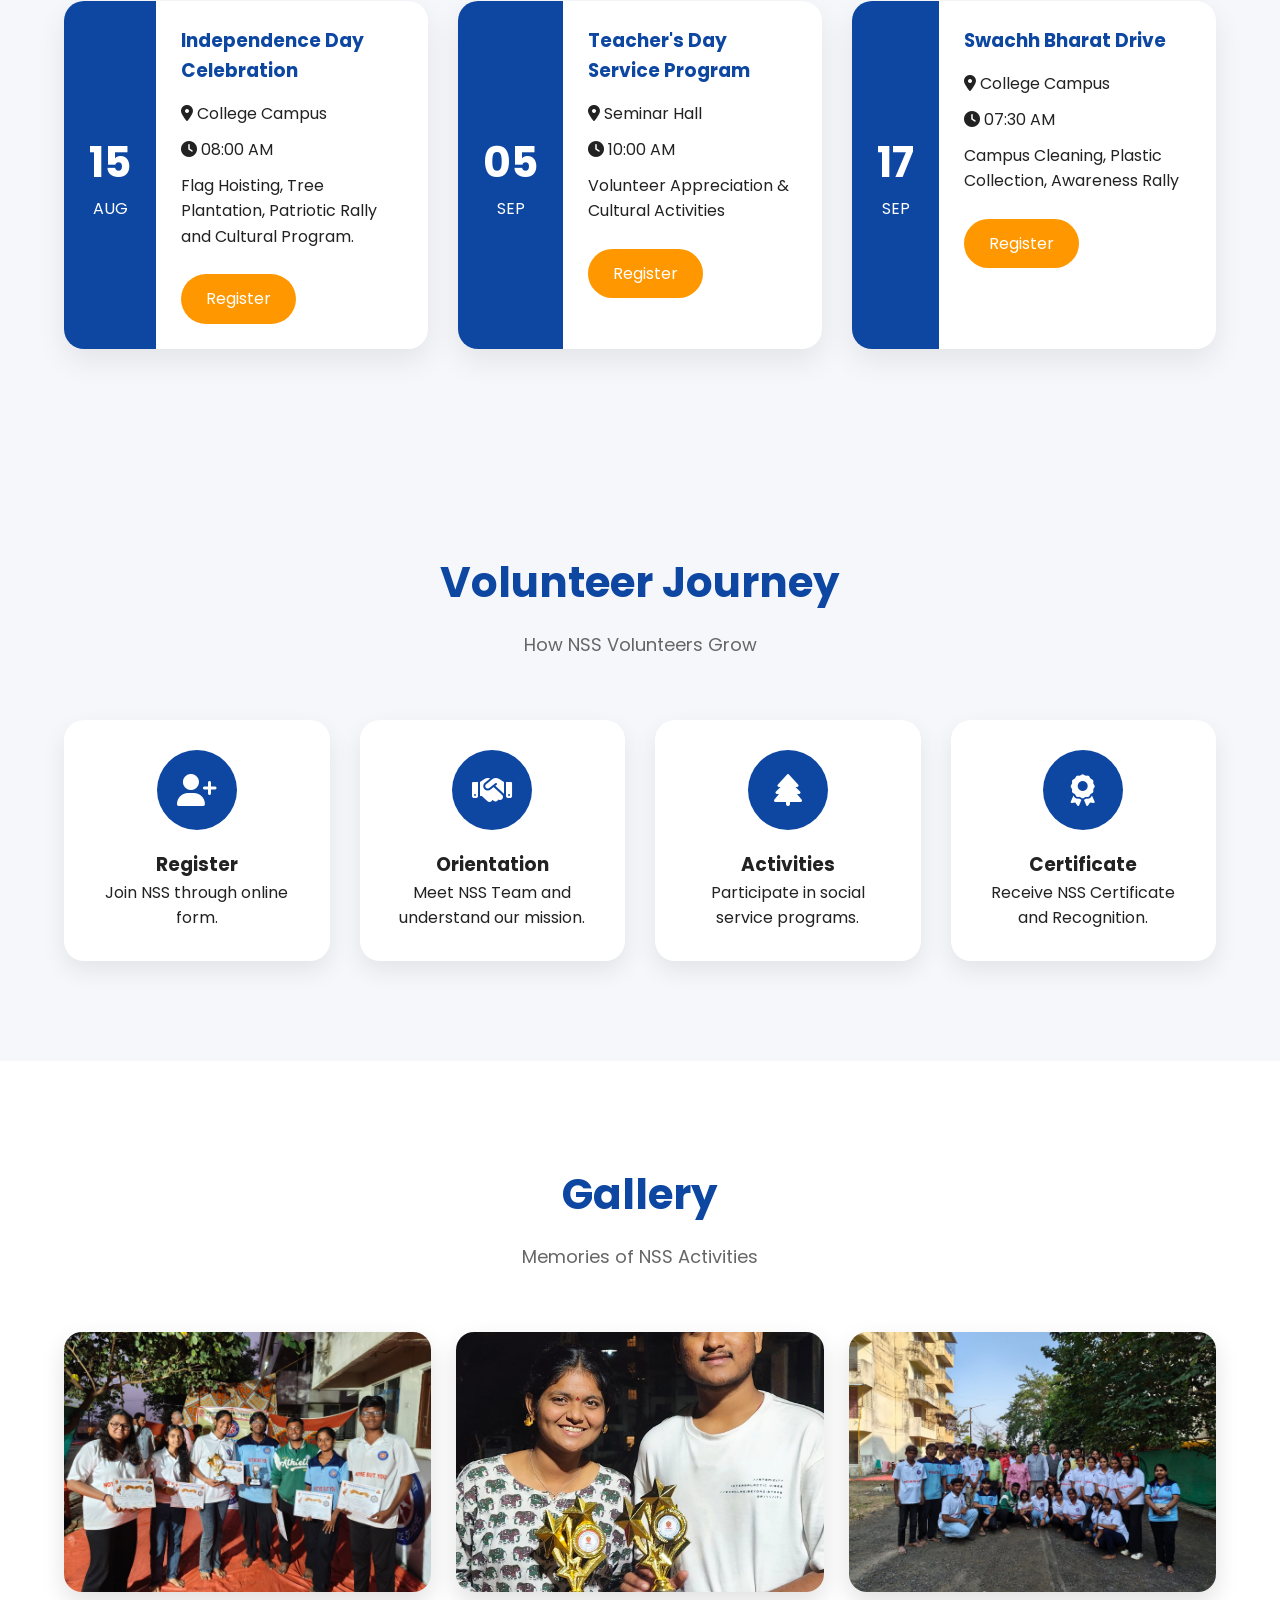
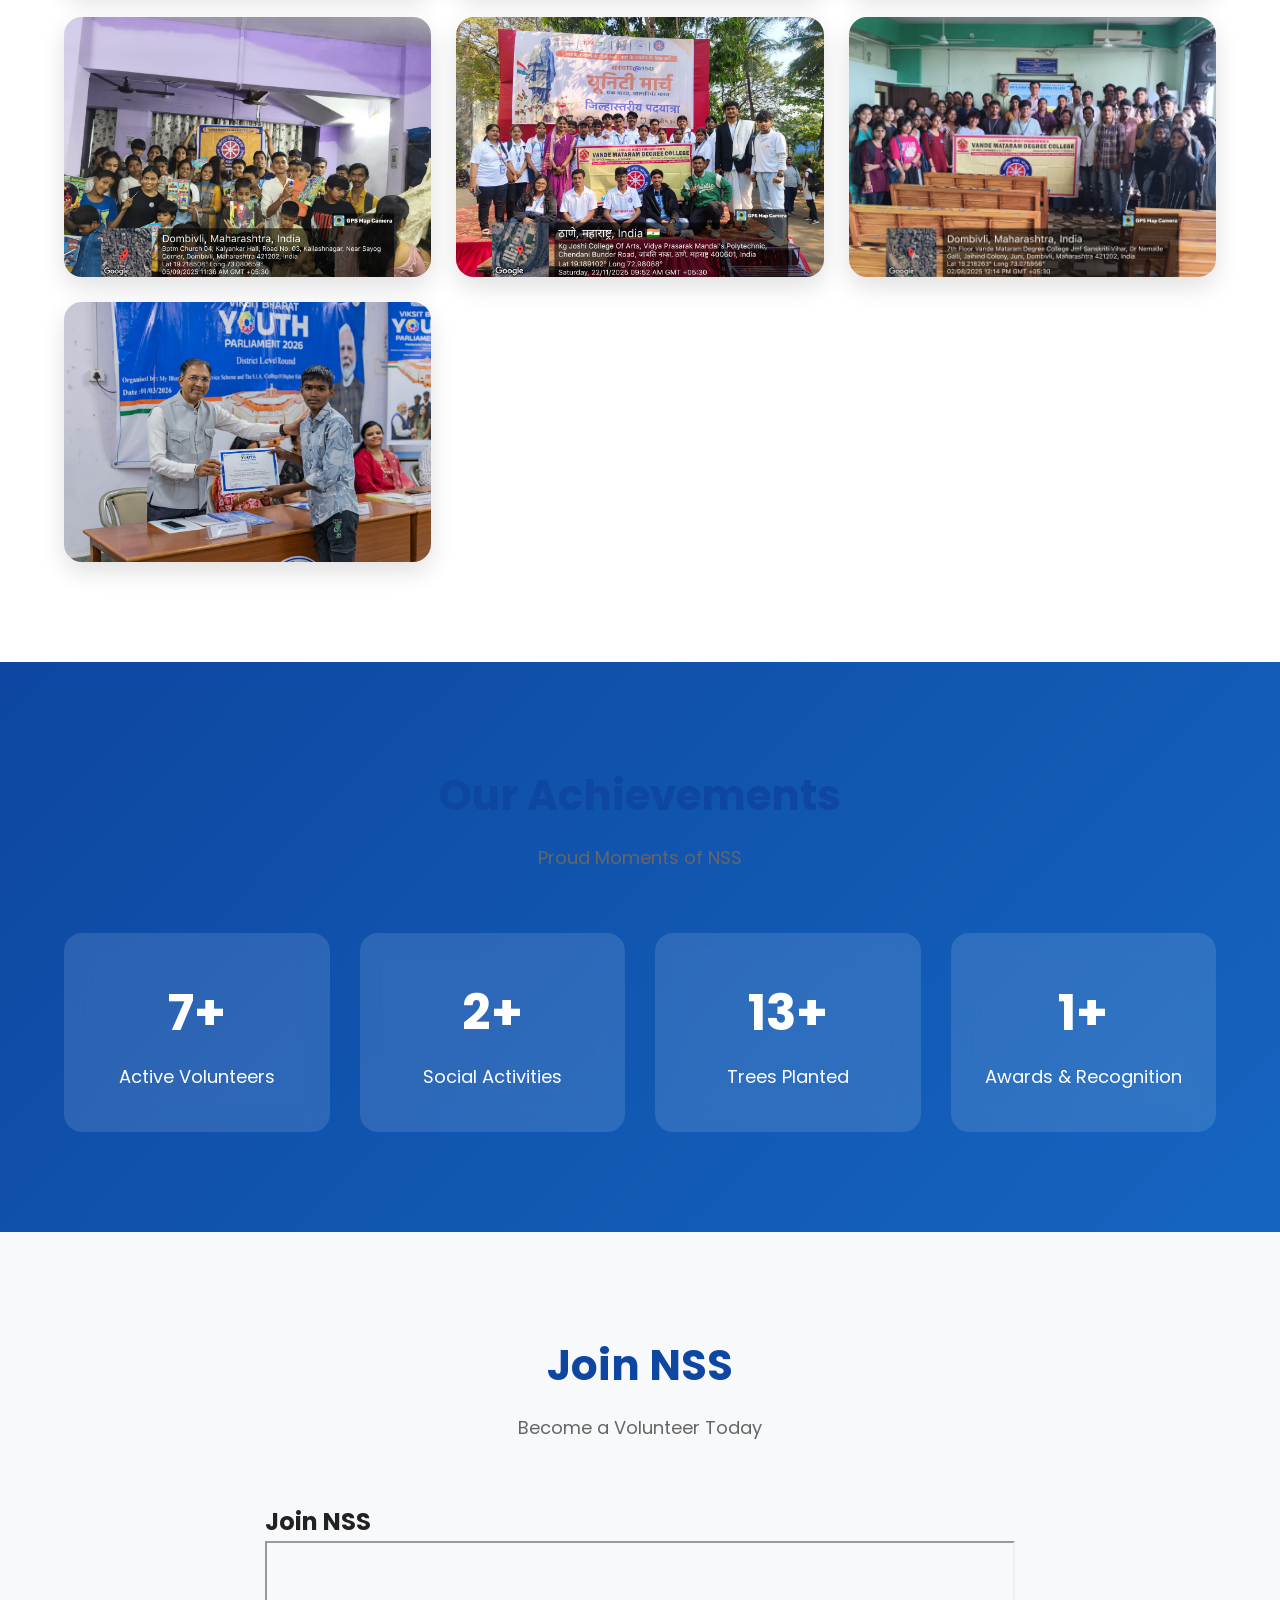
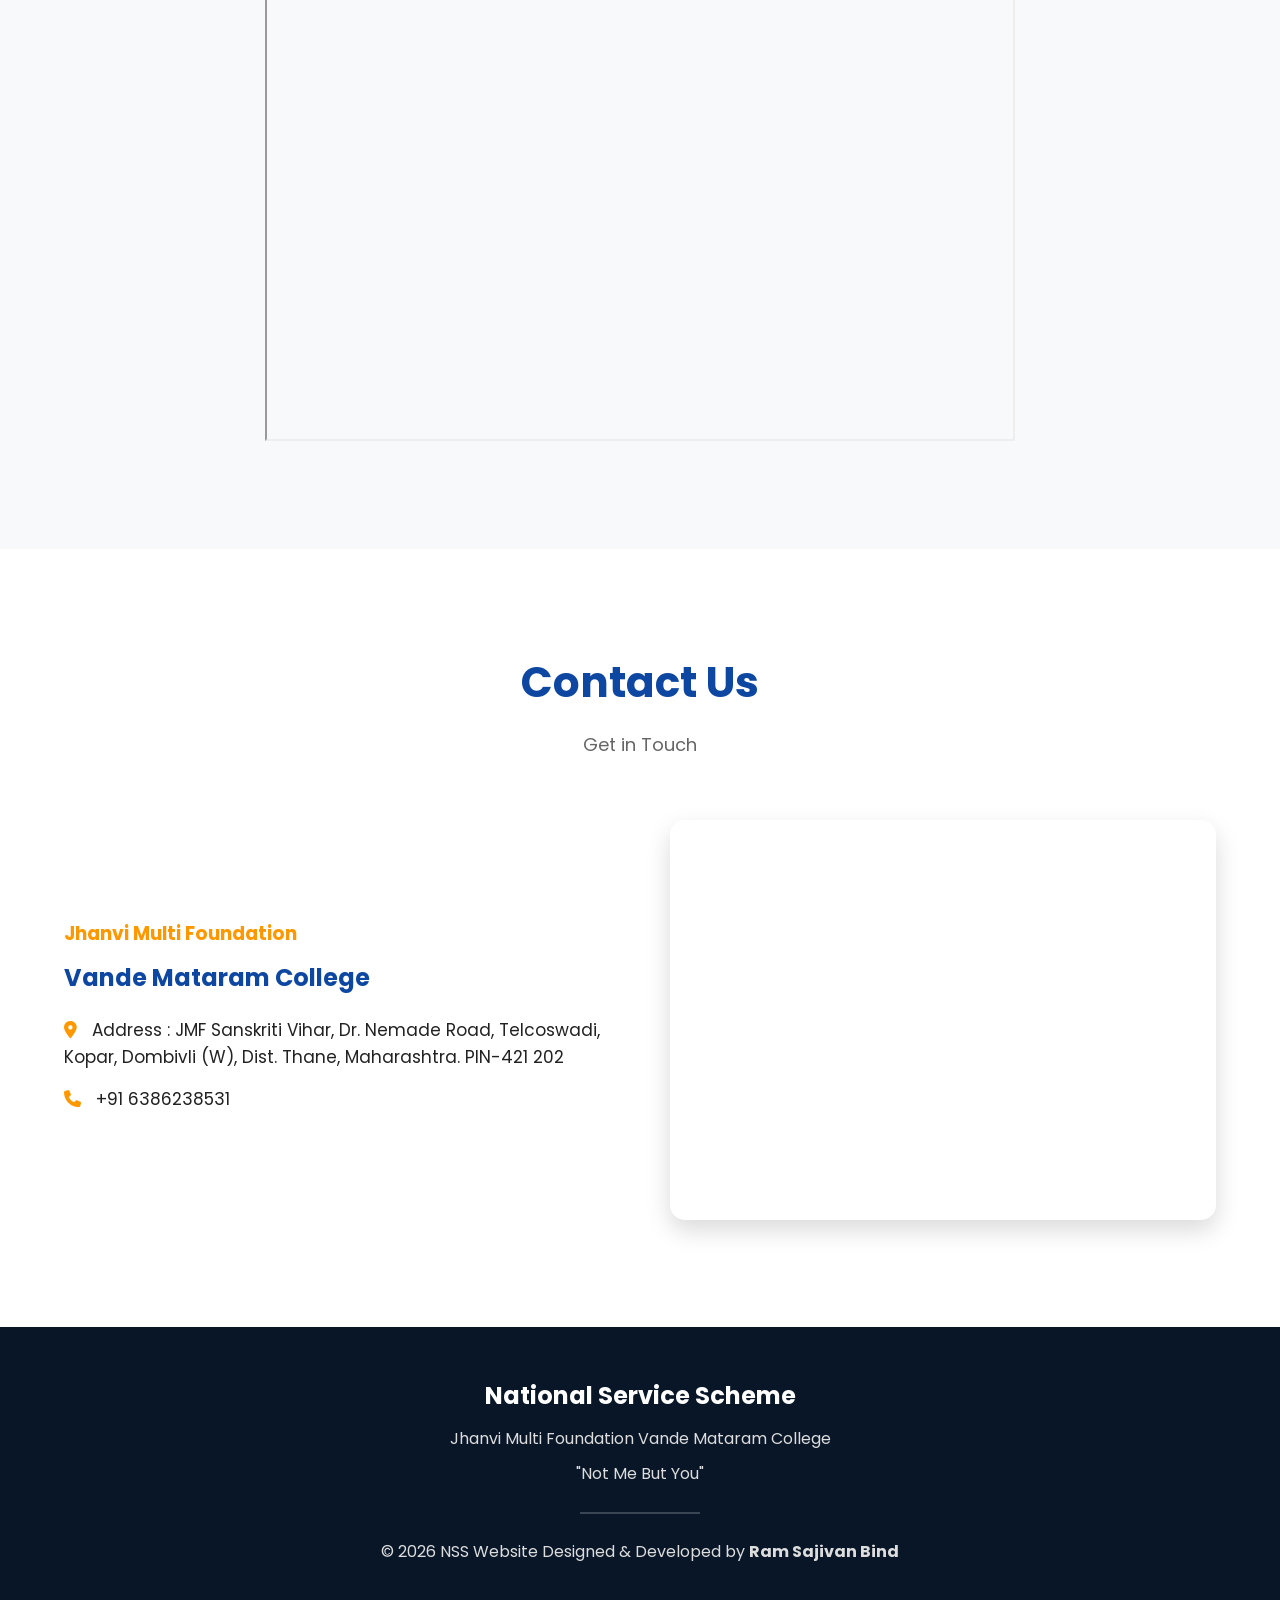
==== commit f6bfbb4b: "Update index.html" ====
--- a/index.html
+++ b/index.html
@@ -15,7 +15,7 @@
 <meta name="keywords"
 content="NSS, National Service Scheme, Volunteer, College, Vande Mataram College">
 
-<link rel="icon" href="nss-logo.jpg">
+<link rel="icon" href="nss-logo(1).jpg">
 
 <!-- Google Font -->
 <link rel="preconnect" href="https://fonts.googleapis.com">
@@ -58,7 +58,7 @@
 
 <div class="logo">
 
-<img src="nss-logo.jpg">
+<img src="nss-logo(1).jpg">
 
 <div>
 
